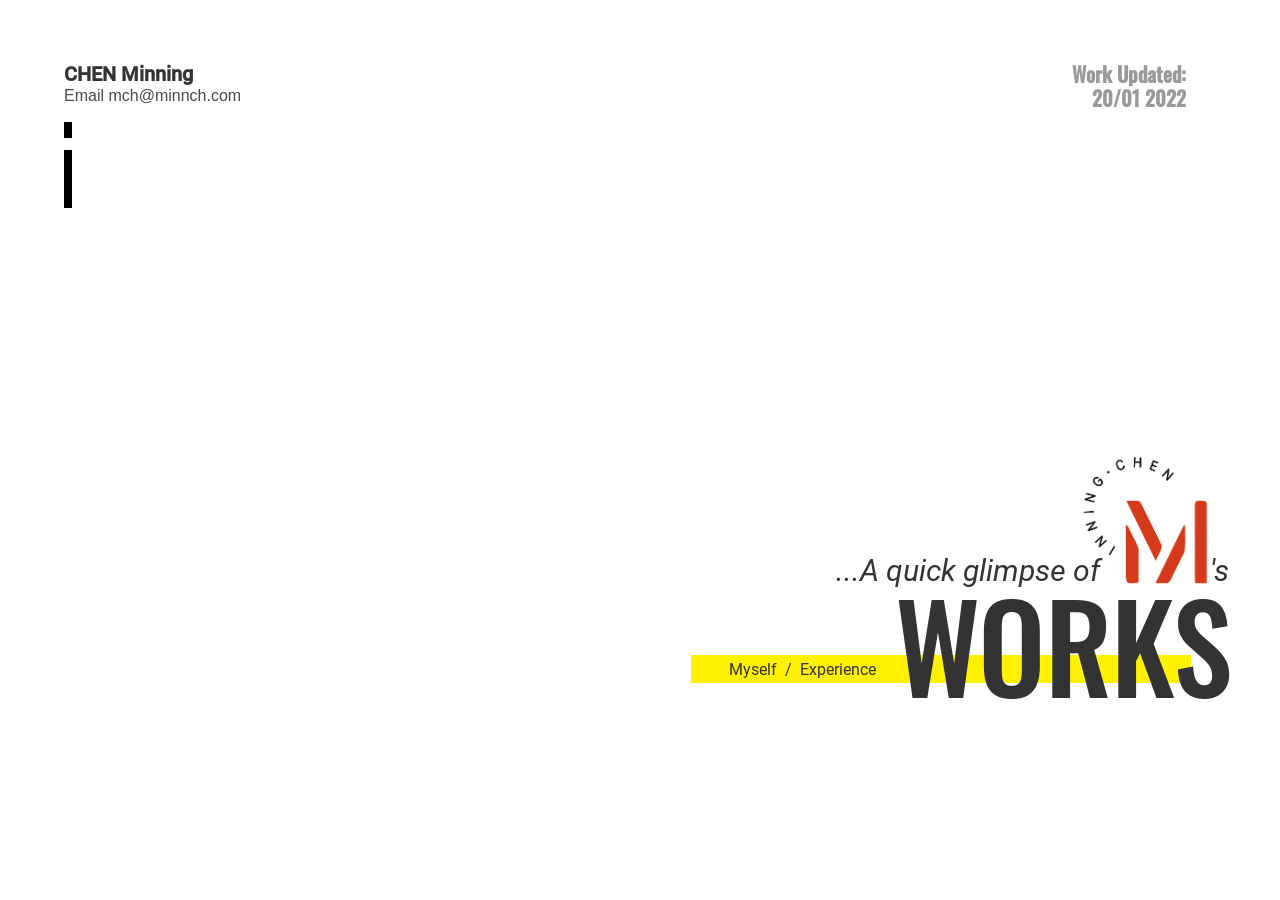
==== index.html @ 0dd70a7f "Add files via upload" ====
<!DOCTYPE html>
<html lang="en">




<head>
    <style>
        @font-face {
            font-family: 'Oswald';
            src: url('./static/front/Oswald-VariableFont_wght.ttf');
        }
        @font-face {
            font-family: 'Oswald-Bold';
            src: url('./static/front/Oswald-Bold.ttf');
        }
        @font-face {
            font-family: 'Oswald-ExtraLight';
            src: url('./static/front/Oswald-ExtraLight.ttf');
        }
        @font-face {
            font-family: 'Oswald-Light';
            src: url('./static/front/Oswald-Light.ttf');
        }
        @font-face {
            font-family: 'Oswald-Regular';
            src: url('./static/front/Oswald-Regular.ttf');
        }
        @font-face {
            font-family: 'Oswald-SemiBold';
            src: url('./static/front/Oswald-SemiBold.ttf');
        }

        @font-face {
            font-family: 'Oswald-Medium';
            src: url('./static/front/Oswald-Medium.ttf');
        }

        @font-face {
            font-family: 'Roboto-Black';
            src: url('./static/front/Roboto-Black.ttf');
        }

        @font-face {
            font-family: 'Roboto-BlackItalic';
            src: url('./static/front/Roboto-BlackItalic.ttf');
        }

        @font-face {
            font-family: 'Roboto-Bold';
            src: url('./static/front/Roboto-Bold.ttf');
        }
        @font-face {
            font-family: 'Roboto-BoldItalic';
            src: url('./static/front/Roboto-BoldItalic.ttf');
        }
        @font-face {
            font-family: 'Roboto-Italic';
            src: url('./static/front/Roboto-Italic.ttf');
        }
        @font-face {
            font-family: 'Roboto-Light';
            src: url('./static/front/Roboto-Light.ttf');
        }
        @font-face {
            font-family: 'Roboto-LightItalic';
            src: url('./static/front/Roboto-LightItalic.ttf');
        }
        @font-face {
            font-family: 'Roboto-Medium';
            src: url('./static/front/Roboto-Medium.ttf');
        }
        @font-face {
            font-family: 'Roboto-MediumItalic';
            src: url('./static/front/Roboto-MediumItalic.ttf');
        }
        @font-face {
            font-family: 'Roboto-Regular';
            src: url('./static/front/Roboto-Regular.ttf');
        }
        @font-face {
            font-family: 'Roboto-Thin';
            src: url('./static/front/Roboto-Thin.ttf');
        }
        @font-face {
            font-family: 'Roboto-ThinItalic';
            src: url('./static/front/Roboto-ThinItalic.ttf');
        }
    </style>

    <script src="https://cdn.jsdelivr.net/npm/jquery@1.12.4/dist/jquery.min.js"
        integrity="sha384-nvAa0+6Qg9clwYCGGPpDQLVpLNn0fRaROjHqs13t4Ggj3Ez50XnGQqc/r8MhnRDZ"
        crossorigin="anonymous"></script>
    <!-- 加载 Bootstrap 的所有 JavaScript 插件。你也可以根据需要只加载单个插件。 -->
    <script src="https://stackpath.bootstrapcdn.com/bootstrap/3.4.1/js/bootstrap.min.js"
        integrity="sha384-aJ21OjlMXNL5UyIl/XNwTMqvzeRMZH2w8c5cRVpzpU8Y5bApTppSuUkhZXN0VxHd"
        crossorigin="anonymous"></script>
    <!-- 最新版本的 Bootstrap 核心 CSS 文件 -->
    <link rel="stylesheet" href="https://stackpath.bootstrapcdn.com/bootstrap/3.4.1/css/bootstrap.min.css"
        integrity="sha384-HSMxcRTRxnN+Bdg0JdbxYKrThecOKuH5zCYotlSAcp1+c8xmyTe9GYg1l9a69psu" crossorigin="anonymous">
    <meta charset="UTF-8">
    <meta http-equiv="X-UA-Compatible" content="IE=edge">
    <meta name="viewport" content="width=device-width, initial-scale=1, maximum-scale=1, user-scalable=no">
    <title>Minning Chen | Product & UI/UX & Visual Desginer</title>
    <link rel="stylesheet" href="./css/index.css">
</head>

<body>
    <div class="container">
        <div class='row title'>
            <div class='col-xs-12 col-sm-6 info'>
                <div class='namebox'>
                    <span class="name">CHEN </span><span class='value'> Minning </span>
                </div>
                <div class='emailbox'>
                    <span class="name">Email </span><span class='value'> mch@minnch.com </span>
                </div>
            </div>
            <div class='col-xs-12 col-sm-6 time'>
                <div>Work Updated:</div>
                <div>20/01 2022</div>
            </div>
        </div>
        <div class='iconbox'>
            <div class='top_ico'></div>
            <div class='bottom_ico'></div>
        </div>
        <div class='bottom'>
            <div class='topInfo'>
                <span class='text'>...A quick glimpse of</span>
                <img src="./static/index/logo1.png" alt="图片" class='img' oncontextmenu="return false">
                <span class='text'>'s</span>
            </div>
            <div class='works'>
                <span class='text' id='works'> WORKS</span>
                <div class='bg'>
                    <div class='lt—sm-hidden'>
                        <div id='Myself'>Myself</div>
                        <div>/</div>
                        <div id='Experience'>Experience</div>
                    </div>
                </div>
            </div>
            <div class='tab'>
                <div class='tabBox gt-sm-show'>
                    <div id='Myself_Modile'>Myself</div>
                    <div>/</div>
                    <div id='Experience_Modile'>Experience</div>
                </div>
                <div class='contentbox'>
                    <div class="myself">
                        <div> A passionate <h5> Product & UI/UX & Visual Designer </h5> with a wide range of skills and experience to help clients communicate and solve problems through creative solutions and start from the concept up to the final.
                        </div>
                    </div>
                    <div class="experience">
                        <div class='titleBox'> <h5>Freelancer  &nbsp; &nbsp; &nbsp;&nbsp;&nbsp;&nbsp;&nbsp;&nbsp;&nbsp;&nbsp;&nbsp;&nbsp;&nbsp;&nbsp;&nbsp;&nbsp;&nbsp;&nbsp;&nbsp;&nbsp;&nbsp;&nbsp; Y2011- present</h5></div>
                        <div class="past">
                        <div><p>Fantuan Technology Ltd. &nbsp; &nbsp; &nbsp; &nbsp;&nbsp;&nbsp;&nbsp;&nbsp;&nbsp;&nbsp;&nbsp; Y2020-Y2021</p></div>
                        <div><p>Vancouver Freeze Dry Ltd. &nbsp; &nbsp; &nbsp; &nbsp; &nbsp; &nbsp;&nbsp;&nbsp;  Y2019-Y2020</p></div>
                        <div><p>Babysoft Corporation  &nbsp;&nbsp;&nbsp;&nbsp;&nbsp;&nbsp;&nbsp; &nbsp;&nbsp;&nbsp;&nbsp;&nbsp; &nbsp;&nbsp;&nbsp;&nbsp;&nbsp;&nbsp;  Y2015-Y2018</p></div>
                        <div><p>Sylvia Cosmetic Enterprise INC. &nbsp;&nbsp;&nbsp;   Y2014-Y2015</p></div>
                        </div>
                    </div>
                    <div class='otherBox'>
                        <h4> Please don't hesitate to reach out to me at mch@minnch.com</h4>
                    </div>
                </div>
            </div>
        </div>
    </div>
</body>

<script>
    $(document).ready(function () {
        function MyselfClick(e) {
            $('#Myself').addClass('active')
            $('#Experience').removeClass('active')
            $(".contentbox .experience ").fadeOut();
            $(".contentbox .otherBox ").hide();
            $(".contentbox .myself ").fadeIn("slow");
        }
        function ExperienceClick() {
            $('#Experience').addClass('active')
            $('#Myself').removeClass('active')
            $(".contentbox .myself ").fadeOut();
            $(".contentbox .experience ").fadeIn("slow");
            $(".contentbox .otherBox ").hide();
        }
        $('#Myself').click(MyselfClick)
        $('#Experience').click(ExperienceClick)

        $('#Myself_Modile').click(() => {
            $('#Myself_Modile').addClass('active')
            $('#Experience_Modile').removeClass('active')
            $(".contentbox .experience ").fadeOut();
            $(".contentbox .myself ").fadeIn("slow");
        })
        $('#Experience_Modile').click(()=> {
            $('#Experience_Modile').addClass('active')
            $('#Myself_Modile').removeClass('active')
            $(".contentbox .myself ").fadeOut();
            $(".contentbox .experience ").fadeIn("slow");
        })
        $('#works').click(function() {
            $("#works").animate({
                opacity:'0.9',
            }, 2000);
            $("#works").animate({
                 opacity:'1',
            },2000, () => {
               
             });
 
            let ispass = true // false // 开启关闭
            if(!ispass) {
                $('.bottom .contentbox> div').map((i, item) => {
                    $(item).fadeOut()
                })
                $(".contentbox .otherBox ").fadeIn("slow");
                return
            }

            /* // 动画效果开启关闭  index.css*/
           /* animation-name: opcatiyChange;    */
            location.href = './work.html'
        })
    });
</script>

</html>
---- css/index.css ----
body {
    font-size:  16px;
    line-height: 1.2;
}

p {
    display: inline-block;
    margin: 0 0 0px 0;
}

h5{
   font-size: 16px;
   font-family: 'Roboto-BoldItalic';
   margin: 0 0 0 0;
   display: inline-block;
}

h4{
   font-size: 16px;
   font-family: 'Roboto-Medium';
   margin: 10px 0 0 0;
   display: inline-block;
}

@media screen and (max-width: 750px) {
    .container {
        width: 100vw;
        padding: 0 3vw;
    }
    body {
        font-size:  16px;
    }
    div.bottom {
        width: 94vw;
        right: 3vw;
    }
    .bottom .works .bg  {
        right: 9%;
    }
    .bottom .works .bg .lt—sm-hidden {
        display: none;
    }
    .bottom  div.works span.text {
        font-size: 90px !important;
        bottom: 10px;
        line-height: 1;
    }
    .bottom div.works {
        height: 12vh;
    }
    .bottom .works div.bg {
        width: 90%;

       /* right: 5%;*/
    }

   


    .bottom .tab div.contentbox{
        width: 100%;
        padding: 0 0px;
        text-align: right;
    }

    .bottom .tab .contentbox .myself  {
        text-align: right;
        font-family: 'Roboto-Regular';
        /* position: absolute;
        width: 90vw; */
        font-size: 16px;
    }

    .bottom div.topInfo img {
        width: 86px;
        height: 95px;
    }
    .bottom div.topInfo span.text:first-child {
        margin-right: -20px;
    }
    .bottom .tab .tabBox  {
        position: relative;
        z-index: 1000;
    }
    .title .time {
        margin-top: 15px;
    }
}
@media screen and (min-width: 751px) {
    body {
        font-size:  28px;
    }
    .container {
        padding-top: 3vh;
        padding-left: 5vw;
        padding-right: 5vw;
    }
    .title .time>div {
        text-align: right;
        color: #999999;
    }
    div.bottom{
        width: 33vw;
        bottom: 0;
        right: 4vw;
        min-width: 500px;
        max-width: 500px
    }

    .bottom .tab .tabBox.gt-sm-show{
        display: none;
   
    }
    div.bottom div.works {
        height: 100px;
    }
    .bottom .works div.bg  {
        right: 38px;
    }
    .bottom .works .bg .lt—sm-hidden {
        display: flex;
        justify-content: flex-start;
        font-size: 16px;
        line-height: 30px;
        padding-left: 30px;
    }
    .bottom .works .bg div.lt—sm-hidden>div{
        padding-left: 8px;
        cursor: pointer;
        font-family: 'Roboto-Regular';
    }
    .bottom .works .bg .lt—sm-hidden>div.active{
        color: #D0021B;
    }
    .bottom  div.works span.text {
        font-size: 120px !important;
        bottom: -6px;
        right: -2px;
    }
    .bottom div.works {
        height: 12vh;
        line-height: 120px;
        font-family: 'Oswald';
    }
    .title .info>div.emailbox {
        font-size: 16px;
        color: #4A4A4A;
    }
    .title .info>div.namebox {
        font-size: 20px;
    }
    .title .time>div {
        font-size: 20px;
    }
    .bottom div.topInfo {
        margin-bottom: 12px;
        font-family: 'Roboto-Italic';
    }
    .bottom div.topInfo .img {
        /* margin-left: 16px;    */
    }
    .bottom .tab div.contentbox {
        height: 177px;
        margin-bottom: 10px;
        text-align: left;
    }
    div.bottom div.topInfo{
        font-size: 30px
    } 
    .bottom div.topInfo span.text:first-child {
        margin-right: -20px;
    }
}
.container {
    width: 100vw;
}
.title{
    width: 100%;
    /* display: flex;
    justify-content: space-between; */
    margin-top: 35px;
}
.title .info {
    flex: 2;
    
}
.title .info>div {
    width: 100%;
    text-align: left;
}
.title .info>div.namebox {
    font-weight: bold;
    font-family:'Roboto-Medium';
}
.title .info>div.emailbox {
    color: #4A4A4A;
}

.title .time {
    flex: 1;
}
.title .time>div{
    /* text-align: right; */
    font-weight: bold;
    font-family: 'Oswald-Medium';
}

.iconbox {
    margin-top: 12px;
    width: 100%;
}
.iconbox>div{
    background: #000;
    width: 8px;
}
.iconbox .top_ico {
    height: 16px;
    margin-bottom: 12px;
}
.iconbox .bottom_ico {
    height: 58px;
}
.bottom{
    position: fixed;
    bottom: 6vh;
    right: 0;
    width: 70vw;
    padding-bottom: 10px;
}
.bottom .topInfo {
    display: flex;
    align-items: flex-end;
    justify-content: flex-end;
}
.bottom .topInfo .text {
   font-family: 'Roboto-Italic';
    white-space: nowrap;
    line-height: 1;
}
.bottom .topInfo img{
    width: 20vw;
    max-width: 130px;
    
}
.bottom  .works {
    height: 6vh ;
    text-align: right;
    position: relative;
   
}
@keyframes opacityChange {
    0%   {opacity: 1;}
    50%  {opacity: 0.56;}
    100% {opacity: 1;}
  }
.bottom  .works .text {
    position: absolute;
    bottom: -20px;
    font-size: 65px;
    right: 0;
    z-index: 100;
    font-size: 75px;
    font-family: 'Oswald-Medium';
    font-weight: 500;
    text-align: right;
    letter-spacing: -1px;
    cursor: pointer;
    /* // 动画效果开启关闭 */
    animation-name: opacityChange;
    animation-duration: 3.5s;
    animation-iteration-count:infinite;
    animation-timing-function:linear;
    animation-direction:alternate;
}

.bottom .works .bg {
   width: 100%;
   height: 28px;
   position: absolute;
   right: 15px;
   bottom: 15px;
   background:#FFF100 ;
}
.bottom .tab .tabBox {
    width: 100%;
    display: flex;
    justify-content: flex-end;
    margin-top: 3px;
    font-family: 'Roboto-Regular';
}
.bottom .tab .tabBox>div{
    padding: 5px;
    margin-left:5px;
    cursor: pointer;
}
.bottom .tab .tabBox>div.active{
    color: #D0021B;
}

.bottom .tab .contentbox {
    margin-top: 5px;
    height: 10vh;
    width: 100%;
    box-sizing: border-box;
    overflow: auto;
    font-size: 20px;
    font-family: 'Roboto-Regular';
    line-height:1.28;

}
.bottom .tab .contentbox .myself {
    display: none;
    font-size: 16px;
    margin-top: 6px;
}
.bottom .tab .contentbox .experience {
    display: none;
    padding-left: 0px;
    margin-top: 6px;
}
.bottom .tab .contentbox .experience>div {
    display: flex;
    margin-bottom:2px;
    justify-content: space-between;
    font-size: 16px;
    height: 16px;

}

.bottom .tab .contentbox .experience .titleBox p {
    width: 100%;
}
.bottom .tab .contentbox .experience .past {
    display: block;
    line-height: 1.28;

}
.bottom .tab .contentbox .experience .past>div>p {
    line-height: 1.28;
    display: block;
    color: #999999;
    text-decoration:line-through;
}


.contentbox .otherBox {
    display: none;
}

/*.bottom .tab .contentbox .experience>div>p:first-child {
    color: #9B9B9B;
    text-decoration:line-through;
}*/
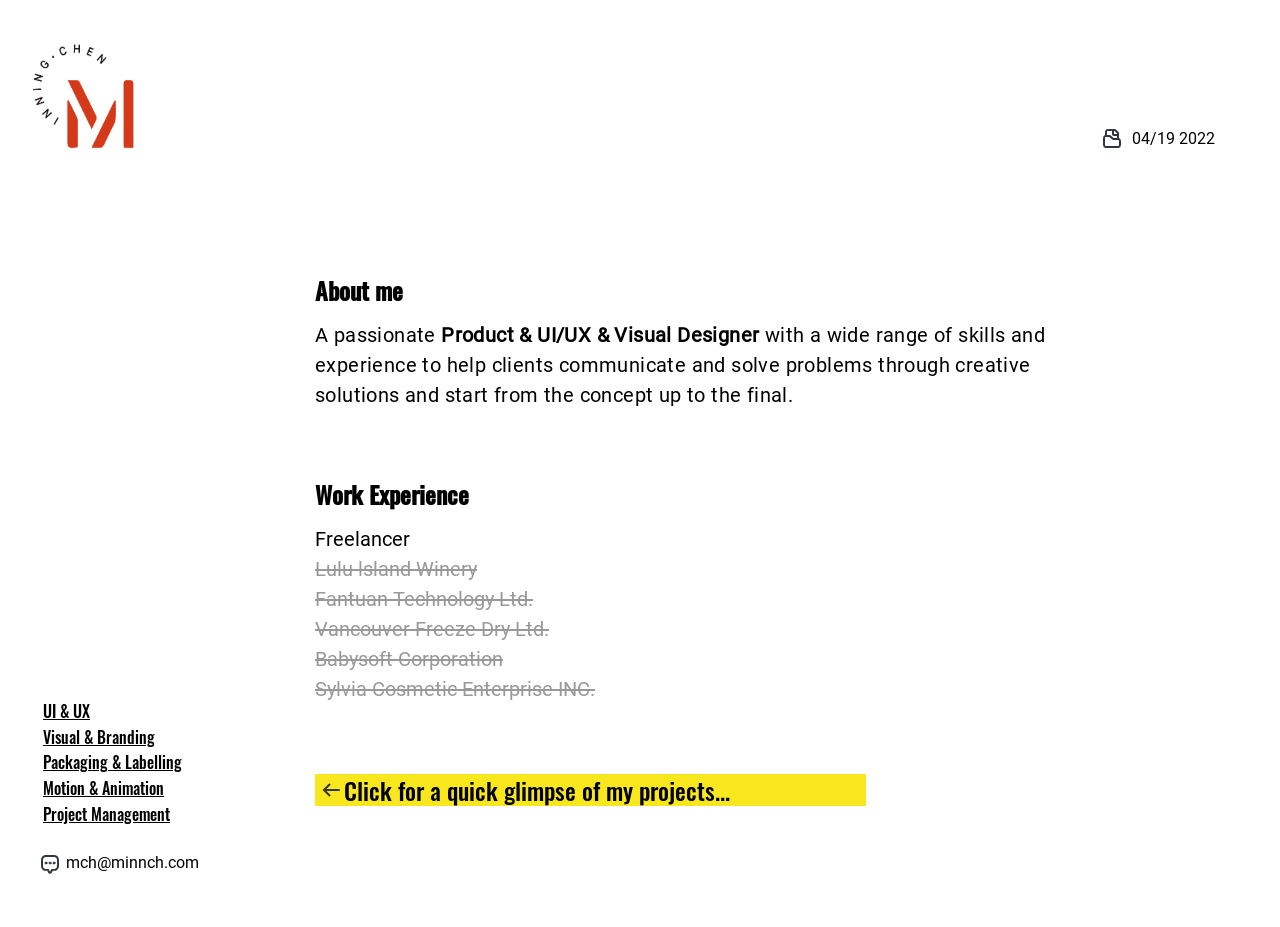
==== commit 040deedd: "Add files via upload" ====
--- a/index.html
+++ b/index.html
@@ -1,230 +1,15 @@
 <!DOCTYPE html>
 <html lang="en">
-
-
-
-
-<head>
-    <style>
-        @font-face {
-            font-family: 'Oswald';
-            src: url('./static/front/Oswald-VariableFont_wght.ttf');
-        }
-        @font-face {
-            font-family: 'Oswald-Bold';
-            src: url('./static/front/Oswald-Bold.ttf');
-        }
-        @font-face {
-            font-family: 'Oswald-ExtraLight';
-            src: url('./static/front/Oswald-ExtraLight.ttf');
-        }
-        @font-face {
-            font-family: 'Oswald-Light';
-            src: url('./static/front/Oswald-Light.ttf');
-        }
-        @font-face {
-            font-family: 'Oswald-Regular';
-            src: url('./static/front/Oswald-Regular.ttf');
-        }
-        @font-face {
-            font-family: 'Oswald-SemiBold';
-            src: url('./static/front/Oswald-SemiBold.ttf');
-        }
-
-        @font-face {
-            font-family: 'Oswald-Medium';
-            src: url('./static/front/Oswald-Medium.ttf');
-        }
-
-        @font-face {
-            font-family: 'Roboto-Black';
-            src: url('./static/front/Roboto-Black.ttf');
-        }
-
-        @font-face {
-            font-family: 'Roboto-BlackItalic';
-            src: url('./static/front/Roboto-BlackItalic.ttf');
-        }
-
-        @font-face {
-            font-family: 'Roboto-Bold';
-            src: url('./static/front/Roboto-Bold.ttf');
-        }
-        @font-face {
-            font-family: 'Roboto-BoldItalic';
-            src: url('./static/front/Roboto-BoldItalic.ttf');
-        }
-        @font-face {
-            font-family: 'Roboto-Italic';
-            src: url('./static/front/Roboto-Italic.ttf');
-        }
-        @font-face {
-            font-family: 'Roboto-Light';
-            src: url('./static/front/Roboto-Light.ttf');
-        }
-        @font-face {
-            font-family: 'Roboto-LightItalic';
-            src: url('./static/front/Roboto-LightItalic.ttf');
-        }
-        @font-face {
-            font-family: 'Roboto-Medium';
-            src: url('./static/front/Roboto-Medium.ttf');
-        }
-        @font-face {
-            font-family: 'Roboto-MediumItalic';
-            src: url('./static/front/Roboto-MediumItalic.ttf');
-        }
-        @font-face {
-            font-family: 'Roboto-Regular';
-            src: url('./static/front/Roboto-Regular.ttf');
-        }
-        @font-face {
-            font-family: 'Roboto-Thin';
-            src: url('./static/front/Roboto-Thin.ttf');
-        }
-        @font-face {
-            font-family: 'Roboto-ThinItalic';
-            src: url('./static/front/Roboto-ThinItalic.ttf');
-        }
-    </style>
-
-    <script src="https://cdn.jsdelivr.net/npm/jquery@1.12.4/dist/jquery.min.js"
-        integrity="sha384-nvAa0+6Qg9clwYCGGPpDQLVpLNn0fRaROjHqs13t4Ggj3Ez50XnGQqc/r8MhnRDZ"
-        crossorigin="anonymous"></script>
-    <!-- 加载 Bootstrap 的所有 JavaScript 插件。你也可以根据需要只加载单个插件。 -->
-    <script src="https://stackpath.bootstrapcdn.com/bootstrap/3.4.1/js/bootstrap.min.js"
-        integrity="sha384-aJ21OjlMXNL5UyIl/XNwTMqvzeRMZH2w8c5cRVpzpU8Y5bApTppSuUkhZXN0VxHd"
-        crossorigin="anonymous"></script>
-    <!-- 最新版本的 Bootstrap 核心 CSS 文件 -->
-    <link rel="stylesheet" href="https://stackpath.bootstrapcdn.com/bootstrap/3.4.1/css/bootstrap.min.css"
-        integrity="sha384-HSMxcRTRxnN+Bdg0JdbxYKrThecOKuH5zCYotlSAcp1+c8xmyTe9GYg1l9a69psu" crossorigin="anonymous">
-    <meta charset="UTF-8">
-    <meta http-equiv="X-UA-Compatible" content="IE=edge">
-    <meta name="viewport" content="width=device-width, initial-scale=1, maximum-scale=1, user-scalable=no">
-    <title>Minning Chen | Product & UI/UX & Visual Desginer</title>
-    <link rel="stylesheet" href="./css/index.css">
-</head>
-
-<body>
-    <div class="container">
-        <div class='row title'>
-            <div class='col-xs-12 col-sm-6 info'>
-                <div class='namebox'>
-                    <span class="name">CHEN </span><span class='value'> Minning </span>
-                </div>
-                <div class='emailbox'>
-                    <span class="name">Email </span><span class='value'> mch@minnch.com </span>
-                </div>
-            </div>
-            <div class='col-xs-12 col-sm-6 time'>
-                <div>Work Updated:</div>
-                <div>20/01 2022</div>
-            </div>
-        </div>
-        <div class='iconbox'>
-            <div class='top_ico'></div>
-            <div class='bottom_ico'></div>
-        </div>
-        <div class='bottom'>
-            <div class='topInfo'>
-                <span class='text'>...A quick glimpse of</span>
-                <img src="./static/index/logo1.png" alt="图片" class='img' oncontextmenu="return false">
-                <span class='text'>'s</span>
-            </div>
-            <div class='works'>
-                <span class='text' id='works'> WORKS</span>
-                <div class='bg'>
-                    <div class='lt—sm-hidden'>
-                        <div id='Myself'>Myself</div>
-                        <div>/</div>
-                        <div id='Experience'>Experience</div>
-                    </div>
-                </div>
-            </div>
-            <div class='tab'>
-                <div class='tabBox gt-sm-show'>
-                    <div id='Myself_Modile'>Myself</div>
-                    <div>/</div>
-                    <div id='Experience_Modile'>Experience</div>
-                </div>
-                <div class='contentbox'>
-                    <div class="myself">
-                        <div> A passionate <h5> Product & UI/UX & Visual Designer </h5> with a wide range of skills and experience to help clients communicate and solve problems through creative solutions and start from the concept up to the final.
-                        </div>
-                    </div>
-                    <div class="experience">
-                        <div class='titleBox'> <h5>Freelancer  &nbsp; &nbsp; &nbsp;&nbsp;&nbsp;&nbsp;&nbsp;&nbsp;&nbsp;&nbsp;&nbsp;&nbsp;&nbsp;&nbsp;&nbsp;&nbsp;&nbsp;&nbsp;&nbsp;&nbsp;&nbsp;&nbsp; Y2011- present</h5></div>
-                        <div class="past">
-                        <div><p>Fantuan Technology Ltd. &nbsp; &nbsp; &nbsp; &nbsp;&nbsp;&nbsp;&nbsp;&nbsp;&nbsp;&nbsp;&nbsp; Y2020-Y2021</p></div>
-                        <div><p>Vancouver Freeze Dry Ltd. &nbsp; &nbsp; &nbsp; &nbsp; &nbsp; &nbsp;&nbsp;&nbsp;  Y2019-Y2020</p></div>
-                        <div><p>Babysoft Corporation  &nbsp;&nbsp;&nbsp;&nbsp;&nbsp;&nbsp;&nbsp; &nbsp;&nbsp;&nbsp;&nbsp;&nbsp; &nbsp;&nbsp;&nbsp;&nbsp;&nbsp;&nbsp;  Y2015-Y2018</p></div>
-                        <div><p>Sylvia Cosmetic Enterprise INC. &nbsp;&nbsp;&nbsp;   Y2014-Y2015</p></div>
-                        </div>
-                    </div>
-                    <div class='otherBox'>
-                        <h4> Please don't hesitate to reach out to me at mch@minnch.com</h4>
-                    </div>
-                </div>
-            </div>
-        </div>
-    </div>
-</body>
-
-<script>
-    $(document).ready(function () {
-        function MyselfClick(e) {
-            $('#Myself').addClass('active')
-            $('#Experience').removeClass('active')
-            $(".contentbox .experience ").fadeOut();
-            $(".contentbox .otherBox ").hide();
-            $(".contentbox .myself ").fadeIn("slow");
-        }
-        function ExperienceClick() {
-            $('#Experience').addClass('active')
-            $('#Myself').removeClass('active')
-            $(".contentbox .myself ").fadeOut();
-            $(".contentbox .experience ").fadeIn("slow");
-            $(".contentbox .otherBox ").hide();
-        }
-        $('#Myself').click(MyselfClick)
-        $('#Experience').click(ExperienceClick)
-
-        $('#Myself_Modile').click(() => {
-            $('#Myself_Modile').addClass('active')
-            $('#Experience_Modile').removeClass('active')
-            $(".contentbox .experience ").fadeOut();
-            $(".contentbox .myself ").fadeIn("slow");
-        })
-        $('#Experience_Modile').click(()=> {
-            $('#Experience_Modile').addClass('active')
-            $('#Myself_Modile').removeClass('active')
-            $(".contentbox .myself ").fadeOut();
-            $(".contentbox .experience ").fadeIn("slow");
-        })
-        $('#works').click(function() {
-            $("#works").animate({
-                opacity:'0.9',
-            }, 2000);
-            $("#works").animate({
-                 opacity:'1',
-            },2000, () => {
-               
-             });
- 
-            let ispass = true // false // 开启关闭
-            if(!ispass) {
-                $('.bottom .contentbox> div').map((i, item) => {
-                    $(item).fadeOut()
-                })
-                $(".contentbox .otherBox ").fadeIn("slow");
-                return
-            }
-
-            /* // 动画效果开启关闭  index.css*/
-           /* animation-name: opcatiyChange;    */
-            location.href = './work.html'
-        })
-    });
-</script>
-
-</html>+  <head>
+    <meta charset="UTF-8" />
+    <link rel="icon" href="./logo.png" />
+    <meta name="viewport" content="width=device-width, initial-scale=1.0" />
+    <title>Minning Chen | Product Design & UI/UX Design & Visual Design</title>
+    <script type="module" crossorigin src="./assets/index-c5da0511.js"></script>
+    <link rel="stylesheet" href="./assets/index-19c2ebbb.css">
+  </head>
+  <body>
+    <div id="app"></div>
+    
+  </body>
+</html>
--- a/assets/index-19c2ebbb.css
+++ b/assets/index-19c2ebbb.css
@@ -0,0 +1,138 @@
+.dialog_box[data-v-77e08d7d]{width:100vw;height:100vh;background-color:#000;position:fixed;top:0;left:0;padding:30px;z-index:10000!important}.colse_box[data-v-77e08d7d]{width:100%;display:flex;justify-content:flex-end}.logo_dark[data-v-77e08d7d]{width:134px;height:126px;margin-top:-20px}.tab_box[data-v-77e08d7d]{margin-top:100px}.tab_box div div[data-v-77e08d7d]{color:#fff;opacity:.66}.tab_box div div[data-v-77e08d7d]{display:inline-block;line-height:28px;font-family:Oswald;font-style:normal;font-weight:500;font-size:16px;padding:0 10px;text-decoration-line:underline}.tab_box div div.active[data-v-77e08d7d]{background:#f8e71c;color:#000;opacity:1;text-decoration-line:none}.email[data-v-77e08d7d]{margin-top:10px;font-family:Roboto;font-style:normal;font-weight:400;font-size:16px;line-height:23px;color:#fff}@media screen and (max-width: 750px){.container[data-v-524a8551]{width:100vw;padding:38px 20px 30px 30px;background-color:#fff}body[data-v-524a8551]{font-size:14px;line-height:1.28}.left .letTab[data-v-524a8551]{display:none}.left .leftIcon[data-v-524a8551]{width:100%;box-sizing:border-box;text-align:center;margin:0 auto;display:flex;justify-content:space-between;align-items:flex-start}.left .leftIcon img[data-v-524a8551]{width:106px;height:108px}.showBtn_icon[data-v-524a8551]{margin-top:16px}.right_box[data-v-524a8551]{margin-top:53px}.click_tip[data-v-524a8551]{display:none}}ul[data-v-524a8551],li[data-v-524a8551]{list-style-type:none!important;padding:0}body[data-v-524a8551]{font-size:14px}@media screen and (min-width: 751px){.container[data-v-524a8551]{width:100%;padding:42px 15px 15px;background-color:#fff}.row[data-v-524a8551]{position:relative}.left[data-v-524a8551]{height:calc(100vh - 30px);font-size:18px;position:relative;min-width:184px}.left .leftIcon[data-v-524a8551]{width:100%;box-sizing:border-box;text-align:center;margin:0 auto;display:flex;justify-content:space-between;align-items:flex-end}.left .leftIcon>span[data-v-524a8551]{color:#d0d0d0;cursor:pointer;font-family:Roboto-Medium}.left .leftIcon img[data-v-524a8551]{width:106px;height:108px;margin-left:15px}.showBtn_icon[data-v-524a8551]{display:none}.left .letTab[data-v-524a8551]{width:100%;position:absolute;bottom:36px;color:#000;padding-left:1.8vw}.left .letTab ul li[data-v-524a8551]{width:184px;cursor:pointer;font-size:16px;padding:0 5px;font-family:Oswald;text-decoration-line:underline}.left .letTab ul li>span[data-v-524a8551]{white-space:nowrap}.left .letTab ul li.active>span[data-v-524a8551]{font-family:Oswald;font-style:normal;font-weight:500;font-size:20px;line-height:18px;color:#000}.left .letTab .email_box[data-v-524a8551]{font-family:Roboto;font-style:normal;font-weight:400;font-size:16px;line-height:23px;margin-top:24px}.right_box[data-v-524a8551]{position:absolute;top:26vh;left:300px}.info_item[data-v-524a8551]{margin-bottom:30px}.info_item .title[data-v-524a8551]{font-size:18px;font-weight:700;margin-bottom:10px}.info_item .content[data-v-524a8551]{width:80%}.right_box .click_tip[data-v-524a8551]{font-family:Oswald;font-style:normal;font-weight:500;font-size:24px;line-height:36px;width:551px;height:32px;color:#000;background-color:#f8e71c;display:flex;align-items:center;padding-left:5px}.leftIcon .time[data-v-524a8551]{padding-right:50px}}.leftIcon .time[data-v-524a8551]{font-family:Roboto;font-style:normal;font-weight:400;font-size:16px;line-height:23px;color:#000;display:flex;align-items:center}.leftIcon .time .time_icon[data-v-524a8551]{height:24px;width:24px}.info_item[data-v-524a8551]{margin-bottom:70px}.info_item .title[data-v-524a8551]{font-family:Oswald;font-style:normal;font-weight:600;font-size:24px;line-height:28px;color:#000;margin-bottom:16px}.info_item .content[data-v-524a8551]{font-family:Roboto;font-style:normal;font-weight:400;font-size:20px;line-height:30px;letter-spacing:.02em;color:#000}.info_item .experience[data-v-524a8551]{font-family:Roboto;font-style:normal;font-weight:400;font-size:20px}.info_item .experience .titleBox[data-v-524a8551]{font-family:Roboto;color:#000;line-height:30px}.info_item .experience .past>div>p[data-v-524a8551]{display:block;color:#999;text-decoration:line-through;margin-bottom:0;line-height:30px}.left[data-v-8fba05fb]{width:100%;height:100vh;padding:42px 0 36px 30px;display:flex;flex-direction:column;justify-content:space-between;min-width:280px;position:fixed}.logoBox[data-v-8fba05fb]{width:106px;height:108px}.btn_back[data-v-8fba05fb]{font-family:Roboto;font-style:normal;font-weight:700;font-size:20px;line-height:23px;color:#fff;padding-left:10px}.bottom_btn[data-v-8fba05fb]{padding-left:20px}.bottom_btn div .text[data-v-8fba05fb]{display:inline-block;white-space:nowrap;padding:0 5px;font-family:Oswald;font-style:normal;font-weight:500;font-size:16px;color:#000;text-decoration-line:underline}.bottom_btn div .text.active[data-v-8fba05fb]{background-color:#f8e71c;text-decoration-line:none;opacity:1}.email_box[data-v-8fba05fb]{margin-top:25px;font-family:Roboto;font-style:normal;font-weight:400;font-size:16px;line-height:23px;color:#000;padding-left:20px}.top_logo[data-v-e677520c]{display:flex;align-items:flex-start;justify-content:space-between}.top_components[data-v-e677520c]{margin-top:38px;width:100vw;padding:0 30px}.logo[data-v-e677520c]{width:106px;height:108px}.btn[data-v-e677520c]{margin-top:16px}.page_box[data-v-30cd4a7e]{margin-top:20px;display:flex;justify-content:space-between}.page_box div[data-v-30cd4a7e]{cursor:pointer;font-family:Oswald;font-style:normal;font-weight:400;font-size:16px;line-height:23px;text-decoration-line:underline;color:#000}.page_box div.gray[data-v-30cd4a7e]{color:#999;text-decoration-line:none}.close_box_detail[data-v-30cd4a7e]{display:flex;align-items:center;justify-content:flex-end;padding-top:34px;padding-right:50px}.right[data-v-30cd4a7e]{width:100%;height:calc(100% - 60px)}.right .title[data-v-30cd4a7e]{font-family:Oswald;font-style:normal;font-weight:500;font-size:20px;color:#000;margin-bottom:10px}.right .content_text[data-v-30cd4a7e]{font-family:Roboto;font-style:normal;font-weight:400;font-size:16px;line-height:22px;letter-spacing:.02em;color:#000;margin-bottom:10px}.right .text_bottom[data-v-30cd4a7e]{font-family:Roboto;font-style:normal;font-weight:400;font-size:16px;line-height:22px;color:#000;opacity:.66}.right .text_bottom span[data-v-30cd4a7e]{text-decoration-line:underline;padding-right:5px}@media screen and (min-width: 751px){.right[data-v-30cd4a7e]{margin-left:80px;padding-right:80px;padding-top:124px;width:100%;height:100vh;max-width:900px}.item_info[data-v-30cd4a7e]{margin-bottom:80px;width:100%;box-sizing:border-box;padding-bottom:66px}.right .item_img[data-v-30cd4a7e]{width:100%;margin-top:30px}}@media screen and (max-width: 750px){.close_box_detail[data-v-30cd4a7e]{display:none}.right[data-v-30cd4a7e]{width:100vw;padding:30px}.right .item_img[data-v-30cd4a7e]{width:100%;margin-top:30px}}.right[data-v-3c99e759]{width:100%;height:100%}.right .title[data-v-3c99e759]{font-family:Oswald;font-style:normal;font-weight:500;font-size:20px;color:#000;margin-bottom:10px;text-decoration:underline}.right .content_text[data-v-3c99e759]{font-family:Roboto;font-style:normal;font-weight:400;font-size:16px;line-height:22px;letter-spacing:.02em;color:#000;margin-bottom:10px}.right .text_bottom[data-v-3c99e759]{font-family:Roboto;font-style:normal;font-weight:400;font-size:16px;line-height:22px;color:#000;opacity:.66}.right .text_bottom span[data-v-3c99e759]{text-decoration-line:underline;padding-right:5px}@media screen and (min-width: 751px){.right[data-v-3c99e759]{padding-top:180px;width:100%;height:100vh;margin-left:80px;max-height:90px}.item_info[data-v-3c99e759]{margin-bottom:80px;width:100%;box-sizing:border-box}.right .item_img[data-v-3c99e759]{width:480px;height:270px}}@media screen and (max-width: 750px){.right[data-v-3c99e759]{width:100vw;padding:30px}.item_left[data-v-3c99e759]{margin-bottom:18px}.item_right[data-v-3c99e759]{margin-bottom:69px}.right .item_img[data-v-3c99e759]{width:100%}}/*!
+ * 
+ * ant-design-vue v3.2.17
+ *
+ * Copyright 2017-present, ant-design-vue.
+ * All rights reserved.
+ *
+ *//*!****************************************************************************************************************************************************************************************************************************************************!*\
+  !*** css ./node_modules/css-loader/dist/cjs.js??ruleSet[1].rules[4].use[1]!./node_modules/postcss-loader/dist/cjs.js??ruleSet[1].rules[4].use[2]!./node_modules/less-loader/dist/cjs.js??ruleSet[1].rules[4].use[3]!./components/style/index.less ***!
+  \****************************************************************************************************************************************************************************************************************************************************/[class^=ant-]::-ms-clear,[class*=ant-]::-ms-clear,[class^=ant-] input::-ms-clear,[class*=ant-] input::-ms-clear,[class^=ant-] input::-ms-reveal,[class*=ant-] input::-ms-reveal{display:none}html,body{width:100%;height:100%}input::-ms-clear,input::-ms-reveal{display:none}*,*:before,*:after{box-sizing:border-box}html{font-family:sans-serif;line-height:1.15;-webkit-text-size-adjust:100%;-ms-text-size-adjust:100%;-ms-overflow-style:scrollbar;-webkit-tap-highlight-color:rgba(0,0,0,0)}body{margin:0;color:#000000d9;font-size:14px;font-family:-apple-system,BlinkMacSystemFont,Segoe UI,Roboto,Helvetica Neue,Arial,Noto Sans,sans-serif,"Apple Color Emoji","Segoe UI Emoji",Segoe UI Symbol,"Noto Color Emoji";font-variant:tabular-nums;line-height:1.5715;background-color:#fff;font-feature-settings:"tnum"}[tabindex="-1"]:focus{outline:none!important}hr{box-sizing:content-box;height:0;overflow:visible}h1,h2,h3,h4,h5,h6{margin-top:0;margin-bottom:.5em;color:#000000d9;font-weight:500}p{margin-top:0;margin-bottom:1em}abbr[title],abbr[data-original-title]{text-decoration:underline;-webkit-text-decoration:underline dotted;text-decoration:underline dotted;border-bottom:0;cursor:help}address{margin-bottom:1em;font-style:normal;line-height:inherit}input[type=text],input[type=password],input[type=number],textarea{-webkit-appearance:none}ol,ul,dl{margin-top:0;margin-bottom:1em}ol ol,ul ul,ol ul,ul ol{margin-bottom:0}dt{font-weight:500}dd{margin-bottom:.5em;margin-left:0}blockquote{margin:0 0 1em}dfn{font-style:italic}b,strong{font-weight:bolder}small{font-size:80%}sub,sup{position:relative;font-size:75%;line-height:0;vertical-align:baseline}sub{bottom:-.25em}sup{top:-.5em}a{color:#1890ff;text-decoration:none;background-color:transparent;outline:none;cursor:pointer;transition:color .3s;-webkit-text-decoration-skip:objects}a:hover{color:#40a9ff}a:active{color:#096dd9}a:active,a:hover{text-decoration:none;outline:0}a:focus{text-decoration:none;outline:0}a[disabled]{color:#00000040;cursor:not-allowed}pre,code,kbd,samp{font-size:1em;font-family:SFMono-Regular,Consolas,Liberation Mono,Menlo,Courier,monospace}pre{margin-top:0;margin-bottom:1em;overflow:auto}figure{margin:0 0 1em}img{vertical-align:middle;border-style:none}a,area,button,[role=button],input:not([type="range"]),label,select,summary,textarea{touch-action:manipulation}table{border-collapse:collapse}caption{padding-top:.75em;padding-bottom:.3em;color:#00000073;text-align:left;caption-side:bottom}input,button,select,optgroup,textarea{margin:0;color:inherit;font-size:inherit;font-family:inherit;line-height:inherit}button,input{overflow:visible}button,select{text-transform:none}button,html [type=button],[type=reset],[type=submit]{-webkit-appearance:button}button::-moz-focus-inner,[type=button]::-moz-focus-inner,[type=reset]::-moz-focus-inner,[type=submit]::-moz-focus-inner{padding:0;border-style:none}input[type=radio],input[type=checkbox]{box-sizing:border-box;padding:0}input[type=date],input[type=time],input[type=datetime-local],input[type=month]{-webkit-appearance:listbox}textarea{overflow:auto;resize:vertical}fieldset{min-width:0;margin:0;padding:0;border:0}legend{display:block;width:100%;max-width:100%;margin-bottom:.5em;padding:0;color:inherit;font-size:1.5em;line-height:inherit;white-space:normal}progress{vertical-align:baseline}[type=number]::-webkit-inner-spin-button,[type=number]::-webkit-outer-spin-button{height:auto}[type=search]{outline-offset:-2px;-webkit-appearance:none}[type=search]::-webkit-search-cancel-button,[type=search]::-webkit-search-decoration{-webkit-appearance:none}::-webkit-file-upload-button{font:inherit;-webkit-appearance:button}output{display:inline-block}summary{display:list-item}template{display:none}[hidden]{display:none!important}mark{padding:.2em;background-color:#feffe6}::-moz-selection{color:#fff;background:#1890ff}::selection{color:#fff;background:#1890ff}.clearfix:before{display:table;content:""}.clearfix:after{display:table;clear:both;content:""}.anticon{display:inline-block;color:inherit;font-style:normal;line-height:0;text-align:center;text-transform:none;vertical-align:-.125em;text-rendering:optimizelegibility;-webkit-font-smoothing:antialiased;-moz-osx-font-smoothing:grayscale}.anticon>*{line-height:1}.anticon svg{display:inline-block}.anticon:before{display:none}.anticon .anticon-icon{display:block}.anticon>.anticon{line-height:0;vertical-align:0}.anticon[tabindex]{cursor:pointer}.anticon-spin:before{display:inline-block;animation:loadingCircle 1s infinite linear}.anticon-spin{display:inline-block;animation:loadingCircle 1s infinite linear}.ant-fade-enter,.ant-fade-appear,.ant-fade-leave{animation-duration:.2s;animation-fill-mode:both;animation-play-state:paused}.ant-fade-enter.ant-fade-enter-active,.ant-fade-appear.ant-fade-appear-active{animation-name:antFadeIn;animation-play-state:running}.ant-fade-leave.ant-fade-leave-active{animation-name:antFadeOut;animation-play-state:running;pointer-events:none}.ant-fade-enter,.ant-fade-appear{opacity:0;animation-timing-function:linear}.ant-fade-leave{animation-timing-function:linear}.fade-enter,.fade-appear,.fade-leave{animation-duration:.2s;animation-fill-mode:both;animation-play-state:paused}.fade-enter.fade-enter-active,.fade-appear.fade-appear-active{animation-name:antFadeIn;animation-play-state:running}.fade-leave.fade-leave-active{animation-name:antFadeOut;animation-play-state:running;pointer-events:none}.fade-enter,.fade-appear{opacity:0;animation-timing-function:linear}.fade-leave{animation-timing-function:linear}@keyframes antFadeIn{0%{opacity:0}to{opacity:1}}@keyframes antFadeOut{0%{opacity:1}to{opacity:0}}.ant-move-up-enter,.ant-move-up-appear,.ant-move-up-leave{animation-duration:.2s;animation-fill-mode:both;animation-play-state:paused}.ant-move-up-enter.ant-move-up-enter-active,.ant-move-up-appear.ant-move-up-appear-active{animation-name:antMoveUpIn;animation-play-state:running}.ant-move-up-leave.ant-move-up-leave-active{animation-name:antMoveUpOut;animation-play-state:running;pointer-events:none}.ant-move-up-enter,.ant-move-up-appear{opacity:0;animation-timing-function:cubic-bezier(.08,.82,.17,1)}.ant-move-up-leave{animation-timing-function:cubic-bezier(.6,.04,.98,.34)}.move-up-enter,.move-up-appear,.move-up-leave{animation-duration:.2s;animation-fill-mode:both;animation-play-state:paused}.move-up-enter.move-up-enter-active,.move-up-appear.move-up-appear-active{animation-name:antMoveUpIn;animation-play-state:running}.move-up-leave.move-up-leave-active{animation-name:antMoveUpOut;animation-play-state:running;pointer-events:none}.move-up-enter,.move-up-appear{opacity:0;animation-timing-function:cubic-bezier(.08,.82,.17,1)}.move-up-leave{animation-timing-function:cubic-bezier(.6,.04,.98,.34)}.ant-move-down-enter,.ant-move-down-appear,.ant-move-down-leave{animation-duration:.2s;animation-fill-mode:both;animation-play-state:paused}.ant-move-down-enter.ant-move-down-enter-active,.ant-move-down-appear.ant-move-down-appear-active{animation-name:antMoveDownIn;animation-play-state:running}.ant-move-down-leave.ant-move-down-leave-active{animation-name:antMoveDownOut;animation-play-state:running;pointer-events:none}.ant-move-down-enter,.ant-move-down-appear{opacity:0;animation-timing-function:cubic-bezier(.08,.82,.17,1)}.ant-move-down-leave{animation-timing-function:cubic-bezier(.6,.04,.98,.34)}.move-down-enter,.move-down-appear,.move-down-leave{animation-duration:.2s;animation-fill-mode:both;animation-play-state:paused}.move-down-enter.move-down-enter-active,.move-down-appear.move-down-appear-active{animation-name:antMoveDownIn;animation-play-state:running}.move-down-leave.move-down-leave-active{animation-name:antMoveDownOut;animation-play-state:running;pointer-events:none}.move-down-enter,.move-down-appear{opacity:0;animation-timing-function:cubic-bezier(.08,.82,.17,1)}.move-down-leave{animation-timing-function:cubic-bezier(.6,.04,.98,.34)}.ant-move-left-enter,.ant-move-left-appear,.ant-move-left-leave{animation-duration:.2s;animation-fill-mode:both;animation-play-state:paused}.ant-move-left-enter.ant-move-left-enter-active,.ant-move-left-appear.ant-move-left-appear-active{animation-name:antMoveLeftIn;animation-play-state:running}.ant-move-left-leave.ant-move-left-leave-active{animation-name:antMoveLeftOut;animation-play-state:running;pointer-events:none}.ant-move-left-enter,.ant-move-left-appear{opacity:0;animation-timing-function:cubic-bezier(.08,.82,.17,1)}.ant-move-left-leave{animation-timing-function:cubic-bezier(.6,.04,.98,.34)}.move-left-enter,.move-left-appear,.move-left-leave{animation-duration:.2s;animation-fill-mode:both;animation-play-state:paused}.move-left-enter.move-left-enter-active,.move-left-appear.move-left-appear-active{animation-name:antMoveLeftIn;animation-play-state:running}.move-left-leave.move-left-leave-active{animation-name:antMoveLeftOut;animation-play-state:running;pointer-events:none}.move-left-enter,.move-left-appear{opacity:0;animation-timing-function:cubic-bezier(.08,.82,.17,1)}.move-left-leave{animation-timing-function:cubic-bezier(.6,.04,.98,.34)}.ant-move-right-enter,.ant-move-right-appear,.ant-move-right-leave{animation-duration:.2s;animation-fill-mode:both;animation-play-state:paused}.ant-move-right-enter.ant-move-right-enter-active,.ant-move-right-appear.ant-move-right-appear-active{animation-name:antMoveRightIn;animation-play-state:running}.ant-move-right-leave.ant-move-right-leave-active{animation-name:antMoveRightOut;animation-play-state:running;pointer-events:none}.ant-move-right-enter,.ant-move-right-appear{opacity:0;animation-timing-function:cubic-bezier(.08,.82,.17,1)}.ant-move-right-leave{animation-timing-function:cubic-bezier(.6,.04,.98,.34)}.move-right-enter,.move-right-appear,.move-right-leave{animation-duration:.2s;animation-fill-mode:both;animation-play-state:paused}.move-right-enter.move-right-enter-active,.move-right-appear.move-right-appear-active{animation-name:antMoveRightIn;animation-play-state:running}.move-right-leave.move-right-leave-active{animation-name:antMoveRightOut;animation-play-state:running;pointer-events:none}.move-right-enter,.move-right-appear{opacity:0;animation-timing-function:cubic-bezier(.08,.82,.17,1)}.move-right-leave{animation-timing-function:cubic-bezier(.6,.04,.98,.34)}@keyframes antMoveDownIn{0%{transform:translateY(100%);transform-origin:0 0;opacity:0}to{transform:translateY(0);transform-origin:0 0;opacity:1}}@keyframes antMoveDownOut{0%{transform:translateY(0);transform-origin:0 0;opacity:1}to{transform:translateY(100%);transform-origin:0 0;opacity:0}}@keyframes antMoveLeftIn{0%{transform:translate(-100%);transform-origin:0 0;opacity:0}to{transform:translate(0);transform-origin:0 0;opacity:1}}@keyframes antMoveLeftOut{0%{transform:translate(0);transform-origin:0 0;opacity:1}to{transform:translate(-100%);transform-origin:0 0;opacity:0}}@keyframes antMoveRightIn{0%{transform:translate(100%);transform-origin:0 0;opacity:0}to{transform:translate(0);transform-origin:0 0;opacity:1}}@keyframes antMoveRightOut{0%{transform:translate(0);transform-origin:0 0;opacity:1}to{transform:translate(100%);transform-origin:0 0;opacity:0}}@keyframes antMoveUpIn{0%{transform:translateY(-100%);transform-origin:0 0;opacity:0}to{transform:translateY(0);transform-origin:0 0;opacity:1}}@keyframes antMoveUpOut{0%{transform:translateY(0);transform-origin:0 0;opacity:1}to{transform:translateY(-100%);transform-origin:0 0;opacity:0}}@keyframes loadingCircle{to{transform:rotate(360deg)}}[ant-click-animating=true],[ant-click-animating-without-extra-node=true]{position:relative}html{--antd-wave-shadow-color: #1890ff;--scroll-bar: 0}[ant-click-animating-without-extra-node=true]:after,.ant-click-animating-node{position:absolute;top:0;right:0;bottom:0;left:0;display:block;border-radius:inherit;box-shadow:0 0 #1890ff;box-shadow:0 0 0 0 var(--antd-wave-shadow-color);opacity:.2;animation:fadeEffect 2s cubic-bezier(.08,.82,.17,1),waveEffect .4s cubic-bezier(.08,.82,.17,1);animation-fill-mode:forwards;content:"";pointer-events:none}@keyframes waveEffect{to{box-shadow:0 0 #1890ff;box-shadow:0 0 0 6px var(--antd-wave-shadow-color)}}@keyframes fadeEffect{to{opacity:0}}.slide-up-enter,.slide-up-appear,.slide-up-leave{animation-duration:.2s;animation-fill-mode:both;animation-play-state:paused}.slide-up-enter.slide-up-enter-active,.slide-up-appear.slide-up-appear-active{animation-name:antSlideUpIn;animation-play-state:running}.slide-up-leave.slide-up-leave-active{animation-name:antSlideUpOut;animation-play-state:running;pointer-events:none}.slide-up-enter,.slide-up-appear{opacity:0;animation-timing-function:cubic-bezier(.23,1,.32,1)}.slide-up-leave{animation-timing-function:cubic-bezier(.755,.05,.855,.06)}.slide-down-enter,.slide-down-appear,.slide-down-leave{animation-duration:.2s;animation-fill-mode:both;animation-play-state:paused}.slide-down-enter.slide-down-enter-active,.slide-down-appear.slide-down-appear-active{animation-name:antSlideDownIn;animation-play-state:running}.slide-down-leave.slide-down-leave-active{animation-name:antSlideDownOut;animation-play-state:running;pointer-events:none}.slide-down-enter,.slide-down-appear{opacity:0;animation-timing-function:cubic-bezier(.23,1,.32,1)}.slide-down-leave{animation-timing-function:cubic-bezier(.755,.05,.855,.06)}.slide-left-enter,.slide-left-appear,.slide-left-leave{animation-duration:.2s;animation-fill-mode:both;animation-play-state:paused}.slide-left-enter.slide-left-enter-active,.slide-left-appear.slide-left-appear-active{animation-name:antSlideLeftIn;animation-play-state:running}.slide-left-leave.slide-left-leave-active{animation-name:antSlideLeftOut;animation-play-state:running;pointer-events:none}.slide-left-enter,.slide-left-appear{opacity:0;animation-timing-function:cubic-bezier(.23,1,.32,1)}.slide-left-leave{animation-timing-function:cubic-bezier(.755,.05,.855,.06)}.slide-right-enter,.slide-right-appear,.slide-right-leave{animation-duration:.2s;animation-fill-mode:both;animation-play-state:paused}.slide-right-enter.slide-right-enter-active,.slide-right-appear.slide-right-appear-active{animation-name:antSlideRightIn;animation-play-state:running}.slide-right-leave.slide-right-leave-active{animation-name:antSlideRightOut;animation-play-state:running;pointer-events:none}.slide-right-enter,.slide-right-appear{opacity:0;animation-timing-function:cubic-bezier(.23,1,.32,1)}.slide-right-leave{animation-timing-function:cubic-bezier(.755,.05,.855,.06)}.ant-slide-up-enter,.ant-slide-up-appear,.ant-slide-up-leave{animation-duration:.2s;animation-fill-mode:both;animation-play-state:paused}.ant-slide-up-enter.ant-slide-up-enter-active,.ant-slide-up-appear.ant-slide-up-appear-active{animation-name:antSlideUpIn;animation-play-state:running}.ant-slide-up-leave.ant-slide-up-leave-active{animation-name:antSlideUpOut;animation-play-state:running;pointer-events:none}.ant-slide-up-enter,.ant-slide-up-appear{opacity:0;animation-timing-function:cubic-bezier(.23,1,.32,1)}.ant-slide-up-leave{animation-timing-function:cubic-bezier(.755,.05,.855,.06)}.ant-slide-down-enter,.ant-slide-down-appear,.ant-slide-down-leave{animation-duration:.2s;animation-fill-mode:both;animation-play-state:paused}.ant-slide-down-enter.ant-slide-down-enter-active,.ant-slide-down-appear.ant-slide-down-appear-active{animation-name:antSlideDownIn;animation-play-state:running}.ant-slide-down-leave.ant-slide-down-leave-active{animation-name:antSlideDownOut;animation-play-state:running;pointer-events:none}.ant-slide-down-enter,.ant-slide-down-appear{opacity:0;animation-timing-function:cubic-bezier(.23,1,.32,1)}.ant-slide-down-leave{animation-timing-function:cubic-bezier(.755,.05,.855,.06)}.ant-slide-left-enter,.ant-slide-left-appear,.ant-slide-left-leave{animation-duration:.2s;animation-fill-mode:both;animation-play-state:paused}.ant-slide-left-enter.ant-slide-left-enter-active,.ant-slide-left-appear.ant-slide-left-appear-active{animation-name:antSlideLeftIn;animation-play-state:running}.ant-slide-left-leave.ant-slide-left-leave-active{animation-name:antSlideLeftOut;animation-play-state:running;pointer-events:none}.ant-slide-left-enter,.ant-slide-left-appear{opacity:0;animation-timing-function:cubic-bezier(.23,1,.32,1)}.ant-slide-left-leave{animation-timing-function:cubic-bezier(.755,.05,.855,.06)}.ant-slide-right-enter,.ant-slide-right-appear,.ant-slide-right-leave{animation-duration:.2s;animation-fill-mode:both;animation-play-state:paused}.ant-slide-right-enter.ant-slide-right-enter-active,.ant-slide-right-appear.ant-slide-right-appear-active{animation-name:antSlideRightIn;animation-play-state:running}.ant-slide-right-leave.ant-slide-right-leave-active{animation-name:antSlideRightOut;animation-play-state:running;pointer-events:none}.ant-slide-right-enter,.ant-slide-right-appear{opacity:0;animation-timing-function:cubic-bezier(.23,1,.32,1)}.ant-slide-right-leave{animation-timing-function:cubic-bezier(.755,.05,.855,.06)}@keyframes antSlideUpIn{0%{transform:scaleY(.8);transform-origin:0% 0%;opacity:0}to{transform:scaleY(1);transform-origin:0% 0%;opacity:1}}@keyframes antSlideUpOut{0%{transform:scaleY(1);transform-origin:0% 0%;opacity:1}to{transform:scaleY(.8);transform-origin:0% 0%;opacity:0}}@keyframes antSlideDownIn{0%{transform:scaleY(.8);transform-origin:100% 100%;opacity:0}to{transform:scaleY(1);transform-origin:100% 100%;opacity:1}}@keyframes antSlideDownOut{0%{transform:scaleY(1);transform-origin:100% 100%;opacity:1}to{transform:scaleY(.8);transform-origin:100% 100%;opacity:0}}@keyframes antSlideLeftIn{0%{transform:scaleX(.8);transform-origin:0% 0%;opacity:0}to{transform:scaleX(1);transform-origin:0% 0%;opacity:1}}@keyframes antSlideLeftOut{0%{transform:scaleX(1);transform-origin:0% 0%;opacity:1}to{transform:scaleX(.8);transform-origin:0% 0%;opacity:0}}@keyframes antSlideRightIn{0%{transform:scaleX(.8);transform-origin:100% 0%;opacity:0}to{transform:scaleX(1);transform-origin:100% 0%;opacity:1}}@keyframes antSlideRightOut{0%{transform:scaleX(1);transform-origin:100% 0%;opacity:1}to{transform:scaleX(.8);transform-origin:100% 0%;opacity:0}}.ant-zoom-enter,.ant-zoom-appear,.ant-zoom-leave{animation-duration:.2s;animation-fill-mode:both;animation-play-state:paused}.ant-zoom-enter.ant-zoom-enter-active,.ant-zoom-appear.ant-zoom-appear-active{animation-name:antZoomIn;animation-play-state:running}.ant-zoom-leave.ant-zoom-leave-active{animation-name:antZoomOut;animation-play-state:running;pointer-events:none}.ant-zoom-enter,.ant-zoom-appear{transform:scale(0);opacity:0;animation-timing-function:cubic-bezier(.08,.82,.17,1)}.ant-zoom-enter-prepare,.ant-zoom-appear-prepare{transform:none}.ant-zoom-leave{animation-timing-function:cubic-bezier(.78,.14,.15,.86)}.zoom-enter,.zoom-appear,.zoom-leave{animation-duration:.2s;animation-fill-mode:both;animation-play-state:paused}.zoom-enter.zoom-enter-active,.zoom-appear.zoom-appear-active{animation-name:antZoomIn;animation-play-state:running}.zoom-leave.zoom-leave-active{animation-name:antZoomOut;animation-play-state:running;pointer-events:none}.zoom-enter,.zoom-appear{transform:scale(0);opacity:0;animation-timing-function:cubic-bezier(.08,.82,.17,1)}.zoom-enter-prepare,.zoom-appear-prepare{transform:none}.zoom-leave{animation-timing-function:cubic-bezier(.78,.14,.15,.86)}.ant-zoom-big-enter,.ant-zoom-big-appear,.ant-zoom-big-leave{animation-duration:.2s;animation-fill-mode:both;animation-play-state:paused}.ant-zoom-big-enter.ant-zoom-big-enter-active,.ant-zoom-big-appear.ant-zoom-big-appear-active{animation-name:antZoomBigIn;animation-play-state:running}.ant-zoom-big-leave.ant-zoom-big-leave-active{animation-name:antZoomBigOut;animation-play-state:running;pointer-events:none}.ant-zoom-big-enter,.ant-zoom-big-appear{transform:scale(0);opacity:0;animation-timing-function:cubic-bezier(.08,.82,.17,1)}.ant-zoom-big-enter-prepare,.ant-zoom-big-appear-prepare{transform:none}.ant-zoom-big-leave{animation-timing-function:cubic-bezier(.78,.14,.15,.86)}.zoom-big-enter,.zoom-big-appear,.zoom-big-leave{animation-duration:.2s;animation-fill-mode:both;animation-play-state:paused}.zoom-big-enter.zoom-big-enter-active,.zoom-big-appear.zoom-big-appear-active{animation-name:antZoomBigIn;animation-play-state:running}.zoom-big-leave.zoom-big-leave-active{animation-name:antZoomBigOut;animation-play-state:running;pointer-events:none}.zoom-big-enter,.zoom-big-appear{transform:scale(0);opacity:0;animation-timing-function:cubic-bezier(.08,.82,.17,1)}.zoom-big-enter-prepare,.zoom-big-appear-prepare{transform:none}.zoom-big-leave{animation-timing-function:cubic-bezier(.78,.14,.15,.86)}.ant-zoom-big-fast-enter,.ant-zoom-big-fast-appear,.ant-zoom-big-fast-leave{animation-duration:.1s;animation-fill-mode:both;animation-play-state:paused}.ant-zoom-big-fast-enter.ant-zoom-big-fast-enter-active,.ant-zoom-big-fast-appear.ant-zoom-big-fast-appear-active{animation-name:antZoomBigIn;animation-play-state:running}.ant-zoom-big-fast-leave.ant-zoom-big-fast-leave-active{animation-name:antZoomBigOut;animation-play-state:running;pointer-events:none}.ant-zoom-big-fast-enter,.ant-zoom-big-fast-appear{transform:scale(0);opacity:0;animation-timing-function:cubic-bezier(.08,.82,.17,1)}.ant-zoom-big-fast-enter-prepare,.ant-zoom-big-fast-appear-prepare{transform:none}.ant-zoom-big-fast-leave{animation-timing-function:cubic-bezier(.78,.14,.15,.86)}.zoom-big-fast-enter,.zoom-big-fast-appear,.zoom-big-fast-leave{animation-duration:.1s;animation-fill-mode:both;animation-play-state:paused}.zoom-big-fast-enter.zoom-big-fast-enter-active,.zoom-big-fast-appear.zoom-big-fast-appear-active{animation-name:antZoomBigIn;animation-play-state:running}.zoom-big-fast-leave.zoom-big-fast-leave-active{animation-name:antZoomBigOut;animation-play-state:running;pointer-events:none}.zoom-big-fast-enter,.zoom-big-fast-appear{transform:scale(0);opacity:0;animation-timing-function:cubic-bezier(.08,.82,.17,1)}.zoom-big-fast-enter-prepare,.zoom-big-fast-appear-prepare{transform:none}.zoom-big-fast-leave{animation-timing-function:cubic-bezier(.78,.14,.15,.86)}.ant-zoom-up-enter,.ant-zoom-up-appear,.ant-zoom-up-leave{animation-duration:.2s;animation-fill-mode:both;animation-play-state:paused}.ant-zoom-up-enter.ant-zoom-up-enter-active,.ant-zoom-up-appear.ant-zoom-up-appear-active{animation-name:antZoomUpIn;animation-play-state:running}.ant-zoom-up-leave.ant-zoom-up-leave-active{animation-name:antZoomUpOut;animation-play-state:running;pointer-events:none}.ant-zoom-up-enter,.ant-zoom-up-appear{transform:scale(0);opacity:0;animation-timing-function:cubic-bezier(.08,.82,.17,1)}.ant-zoom-up-enter-prepare,.ant-zoom-up-appear-prepare{transform:none}.ant-zoom-up-leave{animation-timing-function:cubic-bezier(.78,.14,.15,.86)}.zoom-up-enter,.zoom-up-appear,.zoom-up-leave{animation-duration:.2s;animation-fill-mode:both;animation-play-state:paused}.zoom-up-enter.zoom-up-enter-active,.zoom-up-appear.zoom-up-appear-active{animation-name:antZoomUpIn;animation-play-state:running}.zoom-up-leave.zoom-up-leave-active{animation-name:antZoomUpOut;animation-play-state:running;pointer-events:none}.zoom-up-enter,.zoom-up-appear{transform:scale(0);opacity:0;animation-timing-function:cubic-bezier(.08,.82,.17,1)}.zoom-up-enter-prepare,.zoom-up-appear-prepare{transform:none}.zoom-up-leave{animation-timing-function:cubic-bezier(.78,.14,.15,.86)}.ant-zoom-down-enter,.ant-zoom-down-appear,.ant-zoom-down-leave{animation-duration:.2s;animation-fill-mode:both;animation-play-state:paused}.ant-zoom-down-enter.ant-zoom-down-enter-active,.ant-zoom-down-appear.ant-zoom-down-appear-active{animation-name:antZoomDownIn;animation-play-state:running}.ant-zoom-down-leave.ant-zoom-down-leave-active{animation-name:antZoomDownOut;animation-play-state:running;pointer-events:none}.ant-zoom-down-enter,.ant-zoom-down-appear{transform:scale(0);opacity:0;animation-timing-function:cubic-bezier(.08,.82,.17,1)}.ant-zoom-down-enter-prepare,.ant-zoom-down-appear-prepare{transform:none}.ant-zoom-down-leave{animation-timing-function:cubic-bezier(.78,.14,.15,.86)}.zoom-down-enter,.zoom-down-appear,.zoom-down-leave{animation-duration:.2s;animation-fill-mode:both;animation-play-state:paused}.zoom-down-enter.zoom-down-enter-active,.zoom-down-appear.zoom-down-appear-active{animation-name:antZoomDownIn;animation-play-state:running}.zoom-down-leave.zoom-down-leave-active{animation-name:antZoomDownOut;animation-play-state:running;pointer-events:none}.zoom-down-enter,.zoom-down-appear{transform:scale(0);opacity:0;animation-timing-function:cubic-bezier(.08,.82,.17,1)}.zoom-down-enter-prepare,.zoom-down-appear-prepare{transform:none}.zoom-down-leave{animation-timing-function:cubic-bezier(.78,.14,.15,.86)}.ant-zoom-left-enter,.ant-zoom-left-appear,.ant-zoom-left-leave{animation-duration:.2s;animation-fill-mode:both;animation-play-state:paused}.ant-zoom-left-enter.ant-zoom-left-enter-active,.ant-zoom-left-appear.ant-zoom-left-appear-active{animation-name:antZoomLeftIn;animation-play-state:running}.ant-zoom-left-leave.ant-zoom-left-leave-active{animation-name:antZoomLeftOut;animation-play-state:running;pointer-events:none}.ant-zoom-left-enter,.ant-zoom-left-appear{transform:scale(0);opacity:0;animation-timing-function:cubic-bezier(.08,.82,.17,1)}.ant-zoom-left-enter-prepare,.ant-zoom-left-appear-prepare{transform:none}.ant-zoom-left-leave{animation-timing-function:cubic-bezier(.78,.14,.15,.86)}.zoom-left-enter,.zoom-left-appear,.zoom-left-leave{animation-duration:.2s;animation-fill-mode:both;animation-play-state:paused}.zoom-left-enter.zoom-left-enter-active,.zoom-left-appear.zoom-left-appear-active{animation-name:antZoomLeftIn;animation-play-state:running}.zoom-left-leave.zoom-left-leave-active{animation-name:antZoomLeftOut;animation-play-state:running;pointer-events:none}.zoom-left-enter,.zoom-left-appear{transform:scale(0);opacity:0;animation-timing-function:cubic-bezier(.08,.82,.17,1)}.zoom-left-enter-prepare,.zoom-left-appear-prepare{transform:none}.zoom-left-leave{animation-timing-function:cubic-bezier(.78,.14,.15,.86)}.ant-zoom-right-enter,.ant-zoom-right-appear,.ant-zoom-right-leave{animation-duration:.2s;animation-fill-mode:both;animation-play-state:paused}.ant-zoom-right-enter.ant-zoom-right-enter-active,.ant-zoom-right-appear.ant-zoom-right-appear-active{animation-name:antZoomRightIn;animation-play-state:running}.ant-zoom-right-leave.ant-zoom-right-leave-active{animation-name:antZoomRightOut;animation-play-state:running;pointer-events:none}.ant-zoom-right-enter,.ant-zoom-right-appear{transform:scale(0);opacity:0;animation-timing-function:cubic-bezier(.08,.82,.17,1)}.ant-zoom-right-enter-prepare,.ant-zoom-right-appear-prepare{transform:none}.ant-zoom-right-leave{animation-timing-function:cubic-bezier(.78,.14,.15,.86)}.zoom-right-enter,.zoom-right-appear,.zoom-right-leave{animation-duration:.2s;animation-fill-mode:both;animation-play-state:paused}.zoom-right-enter.zoom-right-enter-active,.zoom-right-appear.zoom-right-appear-active{animation-name:antZoomRightIn;animation-play-state:running}.zoom-right-leave.zoom-right-leave-active{animation-name:antZoomRightOut;animation-play-state:running;pointer-events:none}.zoom-right-enter,.zoom-right-appear{transform:scale(0);opacity:0;animation-timing-function:cubic-bezier(.08,.82,.17,1)}.zoom-right-enter-prepare,.zoom-right-appear-prepare{transform:none}.zoom-right-leave{animation-timing-function:cubic-bezier(.78,.14,.15,.86)}@keyframes antZoomIn{0%{transform:scale(.2);opacity:0}to{transform:scale(1);opacity:1}}@keyframes antZoomOut{0%{transform:scale(1)}to{transform:scale(.2);opacity:0}}@keyframes antZoomBigIn{0%{transform:scale(.8);opacity:0}to{transform:scale(1);opacity:1}}@keyframes antZoomBigOut{0%{transform:scale(1)}to{transform:scale(.8);opacity:0}}@keyframes antZoomUpIn{0%{transform:scale(.8);transform-origin:50% 0%;opacity:0}to{transform:scale(1);transform-origin:50% 0%}}@keyframes antZoomUpOut{0%{transform:scale(1);transform-origin:50% 0%}to{transform:scale(.8);transform-origin:50% 0%;opacity:0}}@keyframes antZoomLeftIn{0%{transform:scale(.8);transform-origin:0% 50%;opacity:0}to{transform:scale(1);transform-origin:0% 50%}}@keyframes antZoomLeftOut{0%{transform:scale(1);transform-origin:0% 50%}to{transform:scale(.8);transform-origin:0% 50%;opacity:0}}@keyframes antZoomRightIn{0%{transform:scale(.8);transform-origin:100% 50%;opacity:0}to{transform:scale(1);transform-origin:100% 50%}}@keyframes antZoomRightOut{0%{transform:scale(1);transform-origin:100% 50%}to{transform:scale(.8);transform-origin:100% 50%;opacity:0}}@keyframes antZoomDownIn{0%{transform:scale(.8);transform-origin:50% 100%;opacity:0}to{transform:scale(1);transform-origin:50% 100%}}@keyframes antZoomDownOut{0%{transform:scale(1);transform-origin:50% 100%}to{transform:scale(.8);transform-origin:50% 100%;opacity:0}}.ant-motion-collapse-legacy{overflow:hidden}.ant-motion-collapse-legacy-active{transition:height .2s cubic-bezier(.645,.045,.355,1),opacity .2s cubic-bezier(.645,.045,.355,1)!important}.ant-motion-collapse{overflow:hidden;transition:height .2s cubic-bezier(.645,.045,.355,1),opacity .2s cubic-bezier(.645,.045,.355,1)!important}/*!**********************************************************************************************************************************************************************************************************************************************************!*\
+  !*** css ./node_modules/css-loader/dist/cjs.js??ruleSet[1].rules[4].use[1]!./node_modules/postcss-loader/dist/cjs.js??ruleSet[1].rules[4].use[2]!./node_modules/less-loader/dist/cjs.js??ruleSet[1].rules[4].use[3]!./components/affix/style/index.less ***!
+  \**********************************************************************************************************************************************************************************************************************************************************/.ant-affix{position:fixed;z-index:10}/*!**********************************************************************************************************************************************************************************************************************************************************!*\
+  !*** css ./node_modules/css-loader/dist/cjs.js??ruleSet[1].rules[4].use[1]!./node_modules/postcss-loader/dist/cjs.js??ruleSet[1].rules[4].use[2]!./node_modules/less-loader/dist/cjs.js??ruleSet[1].rules[4].use[3]!./components/alert/style/index.less ***!
+  \**********************************************************************************************************************************************************************************************************************************************************/.ant-alert{box-sizing:border-box;margin:0;color:#000000d9;font-size:14px;font-variant:tabular-nums;line-height:1.5715;list-style:none;font-feature-settings:"tnum";position:relative;display:flex;align-items:center;padding:8px 15px;word-wrap:break-word;border-radius:2px}.ant-alert-content{flex:1;min-width:0}.ant-alert-icon{margin-right:8px}.ant-alert-description{display:none;font-size:14px;line-height:22px}.ant-alert-success{background-color:#f6ffed;border:1px solid #b7eb8f}.ant-alert-success .ant-alert-icon{color:#52c41a}.ant-alert-info{background-color:#e6f7ff;border:1px solid #91d5ff}.ant-alert-info .ant-alert-icon{color:#1890ff}.ant-alert-warning{background-color:#fffbe6;border:1px solid #ffe58f}.ant-alert-warning .ant-alert-icon{color:#faad14}.ant-alert-error{background-color:#fff2f0;border:1px solid #ffccc7}.ant-alert-error .ant-alert-icon{color:#ff4d4f}.ant-alert-error .ant-alert-description>pre{margin:0;padding:0}.ant-alert-action{margin-left:8px}.ant-alert-close-icon{margin-left:8px;padding:0;overflow:hidden;font-size:12px;line-height:12px;background-color:transparent;border:none;outline:none;cursor:pointer}.ant-alert-close-icon .anticon-close{color:#00000073;transition:color .3s}.ant-alert-close-icon .anticon-close:hover{color:#000000bf}.ant-alert-close-text{color:#00000073;transition:color .3s}.ant-alert-close-text:hover{color:#000000bf}.ant-alert-with-description{align-items:flex-start;padding:15px 15px 15px 24px}.ant-alert-with-description.ant-alert-no-icon{padding:15px}.ant-alert-with-description .ant-alert-icon{margin-right:15px;font-size:24px}.ant-alert-with-description .ant-alert-message{display:block;margin-bottom:4px;color:#000000d9;font-size:16px}.ant-alert-message{color:#000000d9}.ant-alert-with-description .ant-alert-description{display:block}.ant-alert.ant-alert-motion-leave{overflow:hidden;opacity:1;transition:max-height .3s cubic-bezier(.78,.14,.15,.86),opacity .3s cubic-bezier(.78,.14,.15,.86),padding-top .3s cubic-bezier(.78,.14,.15,.86),padding-bottom .3s cubic-bezier(.78,.14,.15,.86),margin-bottom .3s cubic-bezier(.78,.14,.15,.86)}.ant-alert.ant-alert-motion-leave-active{max-height:0;margin-bottom:0!important;padding-top:0;padding-bottom:0;opacity:0}.ant-alert-banner{margin-bottom:0;border:0;border-radius:0}.ant-alert.ant-alert-rtl{direction:rtl}.ant-alert-rtl .ant-alert-icon{margin-right:auto;margin-left:8px}.ant-alert-rtl .ant-alert-action,.ant-alert-rtl .ant-alert-close-icon{margin-right:8px;margin-left:auto}.ant-alert-rtl.ant-alert-with-description{padding-right:24px;padding-left:15px}.ant-alert-rtl.ant-alert-with-description .ant-alert-icon{margin-right:auto;margin-left:15px}/*!***********************************************************************************************************************************************************************************************************************************************************!*\
+  !*** css ./node_modules/css-loader/dist/cjs.js??ruleSet[1].rules[4].use[1]!./node_modules/postcss-loader/dist/cjs.js??ruleSet[1].rules[4].use[2]!./node_modules/less-loader/dist/cjs.js??ruleSet[1].rules[4].use[3]!./components/anchor/style/index.less ***!
+  \***********************************************************************************************************************************************************************************************************************************************************/.ant-anchor{box-sizing:border-box;margin:0;color:#000000d9;font-size:14px;font-variant:tabular-nums;line-height:1.5715;list-style:none;font-feature-settings:"tnum";position:relative;padding:0 0 0 2px}.ant-anchor-wrapper{margin-left:-4px;padding-left:4px;overflow:auto;background-color:transparent}.ant-anchor-ink{position:absolute;top:0;left:0;height:100%}.ant-anchor-ink:before{position:relative;display:block;width:2px;height:100%;margin:0 auto;background-color:#f0f0f0;content:" "}.ant-anchor-ink-ball{position:absolute;left:50%;display:none;width:8px;height:8px;background-color:#fff;border:2px solid #1890ff;border-radius:8px;transform:translate(-50%);transition:top .3s ease-in-out}.ant-anchor-ink-ball.visible{display:inline-block}.ant-anchor-fixed .ant-anchor-ink .ant-anchor-ink-ball{display:none}.ant-anchor-link{padding:7px 0 7px 16px;line-height:1.143}.ant-anchor-link-title{position:relative;display:block;margin-bottom:6px;overflow:hidden;color:#000000d9;white-space:nowrap;text-overflow:ellipsis;transition:all .3s}.ant-anchor-link-title:only-child{margin-bottom:0}.ant-anchor-link-active>.ant-anchor-link-title{color:#1890ff}.ant-anchor-link .ant-anchor-link{padding-top:5px;padding-bottom:5px}.ant-anchor-rtl{direction:rtl}.ant-anchor-rtl.ant-anchor-wrapper{margin-right:-4px;margin-left:0;padding-right:4px;padding-left:0}.ant-anchor-rtl .ant-anchor-ink{right:0;left:auto}.ant-anchor-rtl .ant-anchor-ink-ball{right:50%;left:0;transform:translate(50%)}.ant-anchor-rtl .ant-anchor-link{padding:7px 16px 7px 0}/*!******************************************************************************************************************************************************************************************************************************************************************!*\
+  !*** css ./node_modules/css-loader/dist/cjs.js??ruleSet[1].rules[4].use[1]!./node_modules/postcss-loader/dist/cjs.js??ruleSet[1].rules[4].use[2]!./node_modules/less-loader/dist/cjs.js??ruleSet[1].rules[4].use[3]!./components/auto-complete/style/index.less ***!
+  \******************************************************************************************************************************************************************************************************************************************************************/.ant-select-auto-complete{box-sizing:border-box;margin:0;padding:0;color:#000000d9;font-size:14px;font-variant:tabular-nums;line-height:1.5715;list-style:none;font-feature-settings:"tnum"}.ant-select-auto-complete .ant-select-clear{right:13px}/*!***********************************************************************************************************************************************************************************************************************************************************!*\
+  !*** css ./node_modules/css-loader/dist/cjs.js??ruleSet[1].rules[4].use[1]!./node_modules/postcss-loader/dist/cjs.js??ruleSet[1].rules[4].use[2]!./node_modules/less-loader/dist/cjs.js??ruleSet[1].rules[4].use[3]!./components/select/style/index.less ***!
+  \***********************************************************************************************************************************************************************************************************************************************************/.ant-select-single .ant-select-selector{display:flex}.ant-select-single .ant-select-selector .ant-select-selection-search{position:absolute;top:0;right:11px;bottom:0;left:11px}.ant-select-single .ant-select-selector .ant-select-selection-search-input{width:100%}.ant-select-single .ant-select-selector .ant-select-selection-item,.ant-select-single .ant-select-selector .ant-select-selection-placeholder{padding:0;line-height:30px;transition:all .3s}@supports (-moz-appearance: meterbar){.ant-select-single .ant-select-selector .ant-select-selection-item,.ant-select-single .ant-select-selector .ant-select-selection-placeholder{line-height:30px}}.ant-select-single .ant-select-selector .ant-select-selection-item{position:relative;-webkit-user-select:none;-moz-user-select:none;user-select:none}.ant-select-single .ant-select-selector .ant-select-selection-placeholder{transition:none;pointer-events:none}.ant-select-single .ant-select-selector:after,.ant-select-single .ant-select-selector .ant-select-selection-item:after,.ant-select-single .ant-select-selector .ant-select-selection-placeholder:after{display:inline-block;width:0;visibility:hidden;content:"\a0"}.ant-select-single.ant-select-show-arrow .ant-select-selection-search{right:25px}.ant-select-single.ant-select-show-arrow .ant-select-selection-item,.ant-select-single.ant-select-show-arrow .ant-select-selection-placeholder{padding-right:18px}.ant-select-single.ant-select-open .ant-select-selection-item{color:#bfbfbf}.ant-select-single:not(.ant-select-customize-input) .ant-select-selector{width:100%;height:32px;padding:0 11px}.ant-select-single:not(.ant-select-customize-input) .ant-select-selector .ant-select-selection-search-input{height:30px}.ant-select-single:not(.ant-select-customize-input) .ant-select-selector:after{line-height:30px}.ant-select-single.ant-select-customize-input .ant-select-selector:after{display:none}.ant-select-single.ant-select-customize-input .ant-select-selector .ant-select-selection-search{position:static;width:100%}.ant-select-single.ant-select-customize-input .ant-select-selector .ant-select-selection-placeholder{position:absolute;right:0;left:0;padding:0 11px}.ant-select-single.ant-select-customize-input .ant-select-selector .ant-select-selection-placeholder:after{display:none}.ant-select-single.ant-select-lg:not(.ant-select-customize-input) .ant-select-selector{height:40px}.ant-select-single.ant-select-lg:not(.ant-select-customize-input) .ant-select-selector:after,.ant-select-single.ant-select-lg:not(.ant-select-customize-input) .ant-select-selector .ant-select-selection-item,.ant-select-single.ant-select-lg:not(.ant-select-customize-input) .ant-select-selector .ant-select-selection-placeholder{line-height:38px}.ant-select-single.ant-select-lg:not(.ant-select-customize-input):not(.ant-select-customize-input) .ant-select-selection-search-input{height:38px}.ant-select-single.ant-select-sm:not(.ant-select-customize-input) .ant-select-selector{height:24px}.ant-select-single.ant-select-sm:not(.ant-select-customize-input) .ant-select-selector:after,.ant-select-single.ant-select-sm:not(.ant-select-customize-input) .ant-select-selector .ant-select-selection-item,.ant-select-single.ant-select-sm:not(.ant-select-customize-input) .ant-select-selector .ant-select-selection-placeholder{line-height:22px}.ant-select-single.ant-select-sm:not(.ant-select-customize-input):not(.ant-select-customize-input) .ant-select-selection-search-input{height:22px}.ant-select-single.ant-select-sm:not(.ant-select-customize-input) .ant-select-selection-search{right:7px;left:7px}.ant-select-single.ant-select-sm:not(.ant-select-customize-input) .ant-select-selector{padding:0 7px}.ant-select-single.ant-select-sm:not(.ant-select-customize-input).ant-select-show-arrow .ant-select-selection-search{right:28px}.ant-select-single.ant-select-sm:not(.ant-select-customize-input).ant-select-show-arrow .ant-select-selection-item,.ant-select-single.ant-select-sm:not(.ant-select-customize-input).ant-select-show-arrow .ant-select-selection-placeholder{padding-right:21px}.ant-select-single.ant-select-lg:not(.ant-select-customize-input) .ant-select-selector{padding:0 11px}.ant-select-selection-overflow{position:relative;display:flex;flex:auto;flex-wrap:wrap;max-width:100%}.ant-select-selection-overflow-item{flex:none;align-self:center;max-width:100%}.ant-select-multiple .ant-select-selector{display:flex;flex-wrap:wrap;align-items:center;padding:1px 4px}.ant-select-show-search.ant-select-multiple .ant-select-selector{cursor:text}.ant-select-disabled.ant-select-multiple .ant-select-selector{background:#f5f5f5;cursor:not-allowed}.ant-select-multiple .ant-select-selector:after{display:inline-block;width:0;margin:2px 0;line-height:24px;content:"\a0"}.ant-select-multiple.ant-select-show-arrow .ant-select-selector,.ant-select-multiple.ant-select-allow-clear .ant-select-selector{padding-right:24px}.ant-select-multiple .ant-select-selection-item{position:relative;display:flex;flex:none;box-sizing:border-box;max-width:100%;height:24px;margin-top:2px;margin-bottom:2px;line-height:22px;background:#f5f5f5;border:1px solid #f0f0f0;border-radius:2px;cursor:default;transition:font-size .3s,line-height .3s,height .3s;-webkit-user-select:none;-moz-user-select:none;user-select:none;-webkit-margin-end:4px;margin-inline-end:4px;-webkit-padding-start:8px;padding-inline-start:8px;-webkit-padding-end:4px;padding-inline-end:4px}.ant-select-disabled.ant-select-multiple .ant-select-selection-item{color:#bfbfbf;border-color:#d9d9d9;cursor:not-allowed}.ant-select-multiple .ant-select-selection-item-content{display:inline-block;margin-right:4px;overflow:hidden;white-space:pre;text-overflow:ellipsis}.ant-select-multiple .ant-select-selection-item-remove{color:inherit;font-style:normal;line-height:0;text-align:center;text-transform:none;vertical-align:-.125em;text-rendering:optimizelegibility;-webkit-font-smoothing:antialiased;-moz-osx-font-smoothing:grayscale;display:inline-block;color:#00000073;font-weight:700;font-size:10px;line-height:inherit;cursor:pointer}.ant-select-multiple .ant-select-selection-item-remove>*{line-height:1}.ant-select-multiple .ant-select-selection-item-remove svg{display:inline-block}.ant-select-multiple .ant-select-selection-item-remove:before{display:none}.ant-select-multiple .ant-select-selection-item-remove .ant-select-multiple .ant-select-selection-item-remove-icon{display:block}.ant-select-multiple .ant-select-selection-item-remove>.anticon{vertical-align:-.2em}.ant-select-multiple .ant-select-selection-item-remove:hover{color:#000000bf}.ant-select-multiple .ant-select-selection-overflow-item+.ant-select-selection-overflow-item .ant-select-selection-search{-webkit-margin-start:0;margin-inline-start:0}.ant-select-multiple .ant-select-selection-search{position:relative;max-width:100%;-webkit-margin-start:7px;margin-inline-start:7px}.ant-select-multiple .ant-select-selection-search-input,.ant-select-multiple .ant-select-selection-search-mirror{height:24px;font-family:-apple-system,BlinkMacSystemFont,Segoe UI,Roboto,Helvetica Neue,Arial,Noto Sans,sans-serif,"Apple Color Emoji","Segoe UI Emoji",Segoe UI Symbol,"Noto Color Emoji";line-height:24px;transition:all .3s}.ant-select-multiple .ant-select-selection-search-input{width:100%;min-width:4.1px}.ant-select-multiple .ant-select-selection-search-mirror{position:absolute;top:0;left:0;z-index:999;white-space:pre;visibility:hidden}.ant-select-multiple .ant-select-selection-placeholder{position:absolute;top:50%;right:11px;left:11px;transform:translateY(-50%);transition:all .3s}.ant-select-multiple.ant-select-lg .ant-select-selector:after{line-height:32px}.ant-select-multiple.ant-select-lg .ant-select-selection-item{height:32px;line-height:30px}.ant-select-multiple.ant-select-lg .ant-select-selection-search{height:32px;line-height:32px}.ant-select-multiple.ant-select-lg .ant-select-selection-search-input,.ant-select-multiple.ant-select-lg .ant-select-selection-search-mirror{height:32px;line-height:30px}.ant-select-multiple.ant-select-sm .ant-select-selector:after{line-height:16px}.ant-select-multiple.ant-select-sm .ant-select-selection-item{height:16px;line-height:14px}.ant-select-multiple.ant-select-sm .ant-select-selection-search{height:16px;line-height:16px}.ant-select-multiple.ant-select-sm .ant-select-selection-search-input,.ant-select-multiple.ant-select-sm .ant-select-selection-search-mirror{height:16px;line-height:14px}.ant-select-multiple.ant-select-sm .ant-select-selection-placeholder{left:7px}.ant-select-multiple.ant-select-sm .ant-select-selection-search{-webkit-margin-start:3px;margin-inline-start:3px}.ant-select-multiple.ant-select-lg .ant-select-selection-item{height:32px;line-height:32px}.ant-select-disabled .ant-select-selection-item-remove{display:none}.ant-select{box-sizing:border-box;margin:0;padding:0;color:#000000d9;font-size:14px;font-variant:tabular-nums;line-height:1.5715;list-style:none;font-feature-settings:"tnum";position:relative;display:inline-block;cursor:pointer}.ant-select:not(.ant-select-customize-input) .ant-select-selector{position:relative;background-color:#fff;border:1px solid #d9d9d9;border-radius:2px;transition:all .3s cubic-bezier(.645,.045,.355,1)}.ant-select:not(.ant-select-customize-input) .ant-select-selector input{cursor:pointer}.ant-select-show-search.ant-select:not(.ant-select-customize-input) .ant-select-selector{cursor:text}.ant-select-show-search.ant-select:not(.ant-select-customize-input) .ant-select-selector input{cursor:auto}.ant-select-focused:not(.ant-select-disabled).ant-select:not(.ant-select-customize-input) .ant-select-selector{border-color:#40a9ff;box-shadow:0 0 0 2px #1890ff33;border-right-width:1px!important;outline:0}.ant-select-disabled.ant-select:not(.ant-select-customize-input) .ant-select-selector{color:#00000040;background:#f5f5f5;cursor:not-allowed}.ant-select-multiple.ant-select-disabled.ant-select:not(.ant-select-customize-input) .ant-select-selector{background:#f5f5f5}.ant-select-disabled.ant-select:not(.ant-select-customize-input) .ant-select-selector input{cursor:not-allowed}.ant-select:not(.ant-select-customize-input) .ant-select-selector .ant-select-selection-search-input{margin:0;padding:0;background:transparent;border:none;outline:none;-webkit-appearance:none;-moz-appearance:none;appearance:none}.ant-select:not(.ant-select-customize-input) .ant-select-selector .ant-select-selection-search-input::-webkit-search-cancel-button{display:none;-webkit-appearance:none}.ant-select:not(.ant-select-disabled):hover .ant-select-selector{border-color:#40a9ff;border-right-width:1px!important}.ant-select-selection-item{flex:1;overflow:hidden;font-weight:400;white-space:nowrap;text-overflow:ellipsis}@media all and (-ms-high-contrast: none){.ant-select-selection-item *::-ms-backdrop,.ant-select-selection-item{flex:auto}}.ant-select-selection-placeholder{flex:1;overflow:hidden;color:#bfbfbf;white-space:nowrap;text-overflow:ellipsis;pointer-events:none}@media all and (-ms-high-contrast: none){.ant-select-selection-placeholder *::-ms-backdrop,.ant-select-selection-placeholder{flex:auto}}.ant-select-arrow{display:inline-block;color:inherit;font-style:normal;line-height:0;text-transform:none;vertical-align:-.125em;text-rendering:optimizelegibility;-webkit-font-smoothing:antialiased;-moz-osx-font-smoothing:grayscale;position:absolute;top:50%;right:11px;width:12px;height:12px;margin-top:-6px;color:#00000040;font-size:12px;line-height:1;text-align:center;pointer-events:none}.ant-select-arrow>*{line-height:1}.ant-select-arrow svg{display:inline-block}.ant-select-arrow:before{display:none}.ant-select-arrow .ant-select-arrow-icon{display:block}.ant-select-arrow .anticon{vertical-align:top;transition:transform .3s}.ant-select-arrow .anticon>svg{vertical-align:top}.ant-select-arrow .anticon:not(.ant-select-suffix){pointer-events:auto}.ant-select-disabled .ant-select-arrow{cursor:not-allowed}.ant-select-clear{position:absolute;top:50%;right:11px;z-index:1;display:inline-block;width:12px;height:12px;margin-top:-6px;color:#00000040;font-size:12px;font-style:normal;line-height:1;text-align:center;text-transform:none;background:#fff;cursor:pointer;opacity:0;transition:color .3s ease,opacity .15s ease;text-rendering:auto}.ant-select-clear:before{display:block}.ant-select-clear:hover{color:#00000073}.ant-select:hover .ant-select-clear{opacity:1}.ant-select-dropdown{margin:0;color:#000000d9;font-variant:tabular-nums;line-height:1.5715;list-style:none;font-feature-settings:"tnum";position:absolute;top:-9999px;left:-9999px;z-index:1050;box-sizing:border-box;padding:4px 0;overflow:hidden;font-size:14px;font-variant:initial;background-color:#fff;border-radius:2px;outline:none;box-shadow:0 3px 6px -4px #0000001f,0 6px 16px #00000014,0 9px 28px 8px #0000000d}.ant-select-dropdown.ant-slide-up-enter.ant-slide-up-enter-active.ant-select-dropdown-placement-bottomLeft,.ant-select-dropdown.ant-slide-up-appear.ant-slide-up-appear-active.ant-select-dropdown-placement-bottomLeft{animation-name:antSlideUpIn}.ant-select-dropdown.ant-slide-up-enter.ant-slide-up-enter-active.ant-select-dropdown-placement-topLeft,.ant-select-dropdown.ant-slide-up-appear.ant-slide-up-appear-active.ant-select-dropdown-placement-topLeft{animation-name:antSlideDownIn}.ant-select-dropdown.ant-slide-up-leave.ant-slide-up-leave-active.ant-select-dropdown-placement-bottomLeft{animation-name:antSlideUpOut}.ant-select-dropdown.ant-slide-up-leave.ant-slide-up-leave-active.ant-select-dropdown-placement-topLeft{animation-name:antSlideDownOut}.ant-select-dropdown-hidden{display:none}.ant-select-dropdown-empty{color:#00000040}.ant-select-item-empty{position:relative;display:block;min-height:32px;padding:5px 12px;color:#000000d9;font-weight:400;font-size:14px;line-height:22px;color:#00000040}.ant-select-item{position:relative;display:block;min-height:32px;padding:5px 12px;color:#000000d9;font-weight:400;font-size:14px;line-height:22px;cursor:pointer;transition:background .3s ease}.ant-select-item-group{color:#00000073;font-size:12px;cursor:default}.ant-select-item-option{display:flex}.ant-select-item-option-content{flex:auto;overflow:hidden;white-space:nowrap;text-overflow:ellipsis}.ant-select-item-option-state{flex:none}.ant-select-item-option-active:not(.ant-select-item-option-disabled){background-color:#f5f5f5}.ant-select-item-option-selected:not(.ant-select-item-option-disabled){color:#000000d9;font-weight:600;background-color:#e6f7ff}.ant-select-item-option-selected:not(.ant-select-item-option-disabled) .ant-select-item-option-state{color:#1890ff}.ant-select-item-option-disabled{color:#00000040;cursor:not-allowed}.ant-select-item-option-disabled.ant-select-item-option-selected{background-color:#f5f5f5}.ant-select-item-option-grouped{padding-left:24px}.ant-select-lg{font-size:16px}.ant-select-borderless .ant-select-selector{background-color:transparent!important;border-color:transparent!important;box-shadow:none!important}.ant-select-rtl{direction:rtl}.ant-select-rtl .ant-select-arrow,.ant-select-rtl .ant-select-clear{right:initial;left:11px}.ant-select-dropdown-rtl{direction:rtl}.ant-select-dropdown-rtl .ant-select-item-option-grouped{padding-right:24px;padding-left:12px}.ant-select-rtl.ant-select-multiple.ant-select-show-arrow .ant-select-selector,.ant-select-rtl.ant-select-multiple.ant-select-allow-clear .ant-select-selector{padding-right:4px;padding-left:24px}.ant-select-rtl.ant-select-multiple .ant-select-selection-item{text-align:right}.ant-select-rtl.ant-select-multiple .ant-select-selection-item-content{margin-right:0;margin-left:4px;text-align:right}.ant-select-rtl.ant-select-multiple .ant-select-selection-search-mirror{right:0;left:auto}.ant-select-rtl.ant-select-multiple .ant-select-selection-placeholder{right:11px;left:auto}.ant-select-rtl.ant-select-multiple.ant-select-sm .ant-select-selection-placeholder{right:7px}.ant-select-rtl.ant-select-single .ant-select-selector .ant-select-selection-item,.ant-select-rtl.ant-select-single .ant-select-selector .ant-select-selection-placeholder{right:0;left:9px;text-align:right}.ant-select-rtl.ant-select-single.ant-select-show-arrow .ant-select-selection-search{right:11px;left:25px}.ant-select-rtl.ant-select-single.ant-select-show-arrow .ant-select-selection-item,.ant-select-rtl.ant-select-single.ant-select-show-arrow .ant-select-selection-placeholder{padding-right:0;padding-left:18px}.ant-select-rtl.ant-select-single.ant-select-sm:not(.ant-select-customize-input).ant-select-show-arrow .ant-select-selection-search{right:6px}.ant-select-rtl.ant-select-single.ant-select-sm:not(.ant-select-customize-input).ant-select-show-arrow .ant-select-selection-item,.ant-select-rtl.ant-select-single.ant-select-sm:not(.ant-select-customize-input).ant-select-show-arrow .ant-select-selection-placeholder{padding-right:0;padding-left:21px}/*!**********************************************************************************************************************************************************************************************************************************************************!*\
+  !*** css ./node_modules/css-loader/dist/cjs.js??ruleSet[1].rules[4].use[1]!./node_modules/postcss-loader/dist/cjs.js??ruleSet[1].rules[4].use[2]!./node_modules/less-loader/dist/cjs.js??ruleSet[1].rules[4].use[3]!./components/empty/style/index.less ***!
+  \**********************************************************************************************************************************************************************************************************************************************************/.ant-empty{margin:0 8px;font-size:14px;line-height:1.5715;text-align:center}.ant-empty-image{height:100px;margin-bottom:8px}.ant-empty-image img{height:100%}.ant-empty-image svg{height:100%;margin:auto}.ant-empty-footer{margin-top:16px}.ant-empty-normal{margin:32px 0;color:#00000040}.ant-empty-normal .ant-empty-image{height:40px}.ant-empty-small{margin:8px 0;color:#00000040}.ant-empty-small .ant-empty-image{height:35px}.ant-empty-img-default-ellipse{fill:#f5f5f5;fill-opacity:.8}.ant-empty-img-default-path-1{fill:#aeb8c2}.ant-empty-img-default-path-2{fill:url(#linearGradient-1)}.ant-empty-img-default-path-3{fill:#f5f5f7}.ant-empty-img-default-path-4,.ant-empty-img-default-path-5{fill:#dce0e6}.ant-empty-img-default-g{fill:#fff}.ant-empty-img-simple-ellipse{fill:#f5f5f5}.ant-empty-img-simple-g{stroke:#d9d9d9}.ant-empty-img-simple-path{fill:#fafafa}.ant-empty-rtl{direction:rtl}/*!***********************************************************************************************************************************************************************************************************************************************************!*\
+  !*** css ./node_modules/css-loader/dist/cjs.js??ruleSet[1].rules[4].use[1]!./node_modules/postcss-loader/dist/cjs.js??ruleSet[1].rules[4].use[2]!./node_modules/less-loader/dist/cjs.js??ruleSet[1].rules[4].use[3]!./components/avatar/style/index.less ***!
+  \***********************************************************************************************************************************************************************************************************************************************************/.ant-avatar{box-sizing:border-box;margin:0;padding:0;color:#000000d9;font-size:14px;font-variant:tabular-nums;line-height:1.5715;list-style:none;font-feature-settings:"tnum";position:relative;display:inline-block;overflow:hidden;color:#fff;white-space:nowrap;text-align:center;vertical-align:middle;background:#ccc;width:32px;height:32px;line-height:32px;border-radius:50%}.ant-avatar-image{background:transparent}.ant-avatar .ant-image-img{display:block}.ant-avatar-string{position:absolute;left:50%;transform-origin:0 center}.ant-avatar.ant-avatar-icon{font-size:18px}.ant-avatar.ant-avatar-icon>.anticon{margin:0}.ant-avatar-lg{width:40px;height:40px;line-height:40px;border-radius:50%}.ant-avatar-lg-string{position:absolute;left:50%;transform-origin:0 center}.ant-avatar-lg.ant-avatar-icon{font-size:24px}.ant-avatar-lg.ant-avatar-icon>.anticon{margin:0}.ant-avatar-sm{width:24px;height:24px;line-height:24px;border-radius:50%}.ant-avatar-sm-string{position:absolute;left:50%;transform-origin:0 center}.ant-avatar-sm.ant-avatar-icon{font-size:14px}.ant-avatar-sm.ant-avatar-icon>.anticon{margin:0}.ant-avatar-square{border-radius:2px}.ant-avatar>img{display:block;width:100%;height:100%;-o-object-fit:cover;object-fit:cover}.ant-avatar-group{display:inline-flex}.ant-avatar-group .ant-avatar{border:1px solid #fff}.ant-avatar-group .ant-avatar:not(:first-child){margin-left:-8px}.ant-avatar-group-popover .ant-avatar+.ant-avatar{margin-left:3px}.ant-avatar-group-rtl .ant-avatar:not(:first-child){margin-right:-8px;margin-left:0}.ant-avatar-group-popover.ant-popover-rtl .ant-avatar+.ant-avatar{margin-right:3px;margin-left:0}/*!*************************************************************************************************************************************************************************************************************************************************************!*\
+  !*** css ./node_modules/css-loader/dist/cjs.js??ruleSet[1].rules[4].use[1]!./node_modules/postcss-loader/dist/cjs.js??ruleSet[1].rules[4].use[2]!./node_modules/less-loader/dist/cjs.js??ruleSet[1].rules[4].use[3]!./components/back-top/style/index.less ***!
+  \*************************************************************************************************************************************************************************************************************************************************************/.ant-back-top{box-sizing:border-box;margin:0;padding:0;color:#000000d9;font-size:14px;font-variant:tabular-nums;line-height:1.5715;list-style:none;font-feature-settings:"tnum";position:fixed;right:100px;bottom:50px;z-index:10;width:40px;height:40px;cursor:pointer}.ant-back-top:empty{display:none}.ant-back-top-rtl{right:auto;left:100px;direction:rtl}.ant-back-top-content{width:40px;height:40px;overflow:hidden;color:#fff;text-align:center;background-color:#00000073;border-radius:20px;transition:all .3s}.ant-back-top-content:hover{background-color:#000000d9;transition:all .3s}.ant-back-top-icon{font-size:24px;line-height:40px}@media screen and (max-width: 768px){.ant-back-top{right:60px}}@media screen and (max-width: 480px){.ant-back-top{right:20px}}/*!**********************************************************************************************************************************************************************************************************************************************************!*\
+  !*** css ./node_modules/css-loader/dist/cjs.js??ruleSet[1].rules[4].use[1]!./node_modules/postcss-loader/dist/cjs.js??ruleSet[1].rules[4].use[2]!./node_modules/less-loader/dist/cjs.js??ruleSet[1].rules[4].use[3]!./components/badge/style/index.less ***!
+  \**********************************************************************************************************************************************************************************************************************************************************/.ant-badge{box-sizing:border-box;margin:0;padding:0;color:#000000d9;font-size:14px;font-variant:tabular-nums;line-height:1.5715;list-style:none;font-feature-settings:"tnum";position:relative;display:inline-block;line-height:1}.ant-badge-count{z-index:auto;min-width:20px;height:20px;padding:0 6px;color:#fff;font-weight:400;font-size:12px;line-height:20px;white-space:nowrap;text-align:center;background:#ff4d4f;border-radius:10px;box-shadow:0 0 0 1px #fff}.ant-badge-count a,.ant-badge-count a:hover{color:#fff}.ant-badge-count-sm{min-width:14px;height:14px;padding:0;font-size:12px;line-height:14px;border-radius:7px}.ant-badge-multiple-words{padding:0 8px}.ant-badge-dot{z-index:auto;width:6px;min-width:6px;height:6px;background:#ff4d4f;border-radius:100%;box-shadow:0 0 0 1px #fff}.ant-badge-dot.ant-scroll-number{transition:background 1.5s}.ant-badge-count,.ant-badge-dot,.ant-badge .ant-scroll-number-custom-component{position:absolute;top:0;right:0;transform:translate(50%,-50%);transform-origin:100% 0%}.ant-badge-count.anticon-spin,.ant-badge-dot.anticon-spin,.ant-badge .ant-scroll-number-custom-component.anticon-spin{animation:antBadgeLoadingCircle 1s infinite linear}.ant-badge-status{line-height:inherit;vertical-align:baseline}.ant-badge-status-dot{position:relative;top:-1px;display:inline-block;width:6px;height:6px;vertical-align:middle;border-radius:50%}.ant-badge-status-success{background-color:#52c41a}.ant-badge-status-processing{position:relative;background-color:#1890ff}.ant-badge-status-processing:after{position:absolute;top:0;left:0;width:100%;height:100%;border:1px solid #1890ff;border-radius:50%;animation:antStatusProcessing 1.2s infinite ease-in-out;content:""}.ant-badge-status-default{background-color:#d9d9d9}.ant-badge-status-error{background-color:#ff4d4f}.ant-badge-status-warning{background-color:#faad14}.ant-badge-status-pink,.ant-badge-status-magenta{background:#eb2f96}.ant-badge-status-red{background:#f5222d}.ant-badge-status-volcano{background:#fa541c}.ant-badge-status-orange{background:#fa8c16}.ant-badge-status-yellow{background:#fadb14}.ant-badge-status-gold{background:#faad14}.ant-badge-status-cyan{background:#13c2c2}.ant-badge-status-lime{background:#a0d911}.ant-badge-status-green{background:#52c41a}.ant-badge-status-blue{background:#1890ff}.ant-badge-status-geekblue{background:#2f54eb}.ant-badge-status-purple{background:#722ed1}.ant-badge-status-text{margin-left:8px;color:#000000d9;font-size:14px}.ant-badge-zoom-appear,.ant-badge-zoom-enter{animation:antZoomBadgeIn .3s cubic-bezier(.12,.4,.29,1.46);animation-fill-mode:both}.ant-badge-zoom-leave{animation:antZoomBadgeOut .3s cubic-bezier(.71,-.46,.88,.6);animation-fill-mode:both}.ant-badge-not-a-wrapper .ant-badge-zoom-appear,.ant-badge-not-a-wrapper .ant-badge-zoom-enter{animation:antNoWrapperZoomBadgeIn .3s cubic-bezier(.12,.4,.29,1.46)}.ant-badge-not-a-wrapper .ant-badge-zoom-leave{animation:antNoWrapperZoomBadgeOut .3s cubic-bezier(.71,-.46,.88,.6)}.ant-badge-not-a-wrapper:not(.ant-badge-status){vertical-align:middle}.ant-badge-not-a-wrapper .ant-scroll-number-custom-component,.ant-badge-not-a-wrapper .ant-badge-count{transform:none}.ant-badge-not-a-wrapper .ant-scroll-number-custom-component,.ant-badge-not-a-wrapper .ant-scroll-number{position:relative;top:auto;display:block;transform-origin:50% 50%}@keyframes antStatusProcessing{0%{transform:scale(.8);opacity:.5}to{transform:scale(2.4);opacity:0}}.ant-scroll-number{overflow:hidden;direction:ltr}.ant-scroll-number-only{position:relative;display:inline-block;height:20px;transition:all .3s cubic-bezier(.645,.045,.355,1);-webkit-transform-style:preserve-3d;-webkit-backface-visibility:hidden}.ant-scroll-number-only>p.ant-scroll-number-only-unit{height:20px;margin:0;-webkit-transform-style:preserve-3d;-webkit-backface-visibility:hidden}.ant-scroll-number-symbol{vertical-align:top}@keyframes antZoomBadgeIn{0%{transform:scale(0) translate(50%,-50%);opacity:0}to{transform:scale(1) translate(50%,-50%)}}@keyframes antZoomBadgeOut{0%{transform:scale(1) translate(50%,-50%)}to{transform:scale(0) translate(50%,-50%);opacity:0}}@keyframes antNoWrapperZoomBadgeIn{0%{transform:scale(0);opacity:0}to{transform:scale(1)}}@keyframes antNoWrapperZoomBadgeOut{0%{transform:scale(1)}to{transform:scale(0);opacity:0}}@keyframes antBadgeLoadingCircle{0%{transform-origin:50%}to{transform:translate(50%,-50%) rotate(360deg);transform-origin:50%}}.ant-ribbon-wrapper{position:relative}.ant-ribbon{box-sizing:border-box;margin:0;color:#000000d9;font-size:14px;font-variant:tabular-nums;line-height:1.5715;list-style:none;font-feature-settings:"tnum";position:absolute;top:8px;height:22px;padding:0 8px;color:#fff;line-height:22px;white-space:nowrap;background-color:#1890ff;border-radius:2px}.ant-ribbon-text{color:#fff}.ant-ribbon-corner{position:absolute;top:100%;width:8px;height:8px;color:currentcolor;border:4px solid;transform:scaleY(.75);transform-origin:top}.ant-ribbon-corner:after{position:absolute;top:-4px;left:-4px;width:inherit;height:inherit;color:#00000040;border:inherit;content:""}.ant-ribbon-color-pink,.ant-ribbon-color-magenta{color:#eb2f96;background:#eb2f96}.ant-ribbon-color-red{color:#f5222d;background:#f5222d}.ant-ribbon-color-volcano{color:#fa541c;background:#fa541c}.ant-ribbon-color-orange{color:#fa8c16;background:#fa8c16}.ant-ribbon-color-yellow{color:#fadb14;background:#fadb14}.ant-ribbon-color-gold{color:#faad14;background:#faad14}.ant-ribbon-color-cyan{color:#13c2c2;background:#13c2c2}.ant-ribbon-color-lime{color:#a0d911;background:#a0d911}.ant-ribbon-color-green{color:#52c41a;background:#52c41a}.ant-ribbon-color-blue{color:#1890ff;background:#1890ff}.ant-ribbon-color-geekblue{color:#2f54eb;background:#2f54eb}.ant-ribbon-color-purple{color:#722ed1;background:#722ed1}.ant-ribbon.ant-ribbon-placement-end{right:-8px;border-bottom-right-radius:0}.ant-ribbon.ant-ribbon-placement-end .ant-ribbon-corner{right:0;border-color:currentcolor transparent transparent currentcolor}.ant-ribbon.ant-ribbon-placement-start{left:-8px;border-bottom-left-radius:0}.ant-ribbon.ant-ribbon-placement-start .ant-ribbon-corner{left:0;border-color:currentcolor currentcolor transparent transparent}.ant-badge-rtl{direction:rtl}.ant-badge-rtl .ant-badge:not(.ant-badge-not-a-wrapper) .ant-badge-count,.ant-badge-rtl .ant-badge:not(.ant-badge-not-a-wrapper) .ant-badge-dot,.ant-badge-rtl .ant-badge:not(.ant-badge-not-a-wrapper) .ant-scroll-number-custom-component{right:auto;left:0;direction:ltr;transform:translate(-50%,-50%);transform-origin:0% 0%}.ant-badge-rtl.ant-badge:not(.ant-badge-not-a-wrapper) .ant-scroll-number-custom-component{right:auto;left:0;transform:translate(-50%,-50%);transform-origin:0% 0%}.ant-badge-rtl .ant-badge-status-text{margin-right:8px;margin-left:0}.ant-ribbon-rtl{direction:rtl}.ant-ribbon-rtl.ant-ribbon-placement-end{right:unset;left:-8px;border-bottom-right-radius:2px;border-bottom-left-radius:0}.ant-ribbon-rtl.ant-ribbon-placement-end .ant-ribbon-corner{right:unset;left:0;border-color:currentcolor currentcolor transparent transparent}.ant-ribbon-rtl.ant-ribbon-placement-end .ant-ribbon-corner:after{border-color:currentcolor currentcolor transparent transparent}.ant-ribbon-rtl.ant-ribbon-placement-start{right:-8px;left:unset;border-bottom-right-radius:0;border-bottom-left-radius:2px}.ant-ribbon-rtl.ant-ribbon-placement-start .ant-ribbon-corner{right:0;left:unset;border-color:currentcolor transparent transparent currentcolor}.ant-ribbon-rtl.ant-ribbon-placement-start .ant-ribbon-corner:after{border-color:currentcolor transparent transparent currentcolor}/*!***************************************************************************************************************************************************************************************************************************************************************!*\
+  !*** css ./node_modules/css-loader/dist/cjs.js??ruleSet[1].rules[4].use[1]!./node_modules/postcss-loader/dist/cjs.js??ruleSet[1].rules[4].use[2]!./node_modules/less-loader/dist/cjs.js??ruleSet[1].rules[4].use[3]!./components/breadcrumb/style/index.less ***!
+  \***************************************************************************************************************************************************************************************************************************************************************/.ant-breadcrumb{box-sizing:border-box;margin:0;padding:0;color:#000000d9;font-variant:tabular-nums;line-height:1.5715;list-style:none;font-feature-settings:"tnum";color:#00000073;font-size:14px}.ant-breadcrumb .anticon{font-size:14px}.ant-breadcrumb a{color:#00000073;transition:color .3s}.ant-breadcrumb a:hover{color:#40a9ff}.ant-breadcrumb>span:last-child{color:#000000d9}.ant-breadcrumb>span:last-child a{color:#000000d9}.ant-breadcrumb>span:last-child .ant-breadcrumb-separator{display:none}.ant-breadcrumb-separator{margin:0 8px;color:#00000073}.ant-breadcrumb-link>.anticon+span,.ant-breadcrumb-link>.anticon+a{margin-left:4px}.ant-breadcrumb-overlay-link>.anticon{margin-left:4px}.ant-breadcrumb-rtl{direction:rtl}.ant-breadcrumb-rtl:before{display:table;content:""}.ant-breadcrumb-rtl:after{display:table;clear:both;content:""}.ant-breadcrumb-rtl>span{float:right}.ant-breadcrumb-rtl .ant-breadcrumb-link>.anticon+span,.ant-breadcrumb-rtl .ant-breadcrumb-link>.anticon+a{margin-right:4px;margin-left:0}.ant-breadcrumb-rtl .ant-breadcrumb-overlay-link>.anticon{margin-right:4px;margin-left:0}/*!*********************************************************************************************************************************************************************************************************************************************************!*\
+  !*** css ./node_modules/css-loader/dist/cjs.js??ruleSet[1].rules[4].use[1]!./node_modules/postcss-loader/dist/cjs.js??ruleSet[1].rules[4].use[2]!./node_modules/less-loader/dist/cjs.js??ruleSet[1].rules[4].use[3]!./components/menu/style/index.less ***!
+  \*********************************************************************************************************************************************************************************************************************************************************/.ant-menu-item-danger.ant-menu-item,.ant-menu-item-danger.ant-menu-item:hover,.ant-menu-item-danger.ant-menu-item-active{color:#ff4d4f}.ant-menu-item-danger.ant-menu-item:active{background:#fff1f0}.ant-menu-item-danger.ant-menu-item-selected{color:#ff4d4f}.ant-menu-item-danger.ant-menu-item-selected>a,.ant-menu-item-danger.ant-menu-item-selected>a:hover{color:#ff4d4f}.ant-menu:not(.ant-menu-horizontal) .ant-menu-item-danger.ant-menu-item-selected{background-color:#fff1f0}.ant-menu-inline .ant-menu-item-danger.ant-menu-item:after{border-right-color:#ff4d4f}.ant-menu-dark .ant-menu-item-danger.ant-menu-item,.ant-menu-dark .ant-menu-item-danger.ant-menu-item:hover,.ant-menu-dark .ant-menu-item-danger.ant-menu-item>a{color:#ff4d4f}.ant-menu-dark.ant-menu-dark:not(.ant-menu-horizontal) .ant-menu-item-danger.ant-menu-item-selected{color:#fff;background-color:#ff4d4f}.ant-menu{box-sizing:border-box;margin:0;font-variant:tabular-nums;line-height:1.5715;font-feature-settings:"tnum";padding:0;color:#000000d9;font-size:14px;line-height:0;text-align:left;list-style:none;background:#fff;outline:none;box-shadow:0 3px 6px -4px #0000001f,0 6px 16px #00000014,0 9px 28px 8px #0000000d;transition:background .3s,width .3s cubic-bezier(.2,0,0,1) 0s}.ant-menu:before{display:table;content:""}.ant-menu:after{display:table;clear:both;content:""}.ant-menu.ant-menu-root:focus-visible{box-shadow:0 0 0 2px #bae7ff}.ant-menu ul,.ant-menu ol{margin:0;padding:0;list-style:none}.ant-menu-overflow{display:flex}.ant-menu-overflow-item{flex:none}.ant-menu-hidden,.ant-menu-submenu-hidden{display:none}.ant-menu-item-group-title{height:1.5715;padding:8px 16px;color:#00000073;font-size:14px;line-height:1.5715;transition:all .3s}.ant-menu-horizontal .ant-menu-submenu{transition:border-color .3s cubic-bezier(.645,.045,.355,1),background .3s cubic-bezier(.645,.045,.355,1)}.ant-menu-submenu,.ant-menu-submenu-inline{transition:border-color .3s cubic-bezier(.645,.045,.355,1),background .3s cubic-bezier(.645,.045,.355,1),padding .15s cubic-bezier(.645,.045,.355,1)}.ant-menu-submenu-selected{color:#1890ff}.ant-menu-item:active,.ant-menu-submenu-title:active{background:#e6f7ff}.ant-menu-submenu .ant-menu-sub{cursor:initial;transition:background .3s cubic-bezier(.645,.045,.355,1),padding .3s cubic-bezier(.645,.045,.355,1)}.ant-menu-title-content{transition:color .3s}.ant-menu-item a{color:#000000d9}.ant-menu-item a:hover{color:#1890ff}.ant-menu-item a:before{position:absolute;top:0;right:0;bottom:0;left:0;background-color:transparent;content:""}.ant-menu-item>.ant-badge a{color:#000000d9}.ant-menu-item>.ant-badge a:hover{color:#1890ff}.ant-menu-item-divider{overflow:hidden;line-height:0;border-color:#f0f0f0;border-style:solid;border-width:1px 0 0}.ant-menu-item-divider-dashed{border-style:dashed}.ant-menu-horizontal .ant-menu-item,.ant-menu-horizontal .ant-menu-submenu{margin-top:-1px}.ant-menu-horizontal>.ant-menu-item:hover,.ant-menu-horizontal>.ant-menu-item-active,.ant-menu-horizontal>.ant-menu-submenu .ant-menu-submenu-title:hover{background-color:transparent}.ant-menu-item-selected,.ant-menu-item-selected a,.ant-menu-item-selected a:hover{color:#1890ff}.ant-menu:not(.ant-menu-horizontal) .ant-menu-item-selected{background-color:#e6f7ff}.ant-menu-inline,.ant-menu-vertical,.ant-menu-vertical-left{border-right:1px solid #f0f0f0}.ant-menu-vertical-right{border-left:1px solid #f0f0f0}.ant-menu-vertical.ant-menu-sub,.ant-menu-vertical-left.ant-menu-sub,.ant-menu-vertical-right.ant-menu-sub{min-width:160px;max-height:calc(100vh - 100px);padding:0;overflow:hidden;border-right:0}.ant-menu-vertical.ant-menu-sub:not([class*="-active"]),.ant-menu-vertical-left.ant-menu-sub:not([class*="-active"]),.ant-menu-vertical-right.ant-menu-sub:not([class*="-active"]){overflow-x:hidden;overflow-y:auto}.ant-menu-vertical.ant-menu-sub .ant-menu-item,.ant-menu-vertical-left.ant-menu-sub .ant-menu-item,.ant-menu-vertical-right.ant-menu-sub .ant-menu-item{left:0;margin-left:0;border-right:0}.ant-menu-vertical.ant-menu-sub .ant-menu-item:after,.ant-menu-vertical-left.ant-menu-sub .ant-menu-item:after,.ant-menu-vertical-right.ant-menu-sub .ant-menu-item:after{border-right:0}.ant-menu-vertical.ant-menu-sub>.ant-menu-item,.ant-menu-vertical-left.ant-menu-sub>.ant-menu-item,.ant-menu-vertical-right.ant-menu-sub>.ant-menu-item,.ant-menu-vertical.ant-menu-sub>.ant-menu-submenu,.ant-menu-vertical-left.ant-menu-sub>.ant-menu-submenu,.ant-menu-vertical-right.ant-menu-sub>.ant-menu-submenu{transform-origin:0 0}.ant-menu-horizontal.ant-menu-sub{min-width:114px}.ant-menu-horizontal .ant-menu-item,.ant-menu-horizontal .ant-menu-submenu-title{transition:border-color .3s,background .3s}.ant-menu-item,.ant-menu-submenu-title{position:relative;display:block;margin:0;padding:0 20px;white-space:nowrap;cursor:pointer;transition:border-color .3s,background .3s,padding .3s cubic-bezier(.645,.045,.355,1)}.ant-menu-item .ant-menu-item-icon,.ant-menu-submenu-title .ant-menu-item-icon,.ant-menu-item .anticon,.ant-menu-submenu-title .anticon{min-width:14px;font-size:14px;transition:font-size .15s cubic-bezier(.215,.61,.355,1),margin .3s cubic-bezier(.645,.045,.355,1),color .3s}.ant-menu-item .ant-menu-item-icon+span,.ant-menu-submenu-title .ant-menu-item-icon+span,.ant-menu-item .anticon+span,.ant-menu-submenu-title .anticon+span{margin-left:10px;opacity:1;transition:opacity .3s cubic-bezier(.645,.045,.355,1),margin .3s,color .3s}.ant-menu-item .ant-menu-item-icon.svg,.ant-menu-submenu-title .ant-menu-item-icon.svg{vertical-align:-.125em}.ant-menu-item.ant-menu-item-only-child>.anticon,.ant-menu-submenu-title.ant-menu-item-only-child>.anticon,.ant-menu-item.ant-menu-item-only-child>.ant-menu-item-icon,.ant-menu-submenu-title.ant-menu-item-only-child>.ant-menu-item-icon{margin-right:0}.ant-menu-item:focus-visible,.ant-menu-submenu-title:focus-visible{box-shadow:0 0 0 2px #bae7ff}.ant-menu>.ant-menu-item-divider{margin:1px 0;padding:0}.ant-menu-submenu-popup{position:absolute;z-index:1050;background:transparent;border-radius:2px;box-shadow:none;transform-origin:0 0}.ant-menu-submenu-popup:before{position:absolute;top:-7px;right:0;bottom:0;left:0;z-index:-1;width:100%;height:100%;opacity:.0001;content:" "}.ant-menu-submenu-placement-rightTop:before{top:0;left:-7px}.ant-menu-submenu>.ant-menu{background-color:#fff;border-radius:2px}.ant-menu-submenu>.ant-menu-submenu-title:after{transition:transform .3s cubic-bezier(.645,.045,.355,1)}.ant-menu-submenu-popup>.ant-menu{background-color:#fff}.ant-menu-submenu-expand-icon,.ant-menu-submenu-arrow{position:absolute;top:50%;right:16px;width:10px;color:#000000d9;transform:translateY(-50%);transition:transform .3s cubic-bezier(.645,.045,.355,1)}.ant-menu-submenu-arrow:before,.ant-menu-submenu-arrow:after{position:absolute;width:6px;height:1.5px;background-color:currentcolor;border-radius:2px;transition:background .3s cubic-bezier(.645,.045,.355,1),transform .3s cubic-bezier(.645,.045,.355,1),top .3s cubic-bezier(.645,.045,.355,1),color .3s cubic-bezier(.645,.045,.355,1);content:""}.ant-menu-submenu-arrow:before{transform:rotate(45deg) translateY(-2.5px)}.ant-menu-submenu-arrow:after{transform:rotate(-45deg) translateY(2.5px)}.ant-menu-submenu:hover>.ant-menu-submenu-title>.ant-menu-submenu-expand-icon,.ant-menu-submenu:hover>.ant-menu-submenu-title>.ant-menu-submenu-arrow{color:#1890ff}.ant-menu-inline-collapsed .ant-menu-submenu-arrow:before,.ant-menu-submenu-inline .ant-menu-submenu-arrow:before{transform:rotate(-45deg) translate(2.5px)}.ant-menu-inline-collapsed .ant-menu-submenu-arrow:after,.ant-menu-submenu-inline .ant-menu-submenu-arrow:after{transform:rotate(45deg) translate(-2.5px)}.ant-menu-submenu-horizontal .ant-menu-submenu-arrow{display:none}.ant-menu-submenu-open.ant-menu-submenu-inline>.ant-menu-submenu-title>.ant-menu-submenu-arrow{transform:translateY(-2px)}.ant-menu-submenu-open.ant-menu-submenu-inline>.ant-menu-submenu-title>.ant-menu-submenu-arrow:after{transform:rotate(-45deg) translate(-2.5px)}.ant-menu-submenu-open.ant-menu-submenu-inline>.ant-menu-submenu-title>.ant-menu-submenu-arrow:before{transform:rotate(45deg) translate(2.5px)}.ant-menu-vertical .ant-menu-submenu-selected,.ant-menu-vertical-left .ant-menu-submenu-selected,.ant-menu-vertical-right .ant-menu-submenu-selected{color:#1890ff}.ant-menu-horizontal{line-height:46px;border:0;border-bottom:1px solid #f0f0f0;box-shadow:none}.ant-menu-horizontal:not(.ant-menu-dark)>.ant-menu-item,.ant-menu-horizontal:not(.ant-menu-dark)>.ant-menu-submenu{margin-top:-1px;margin-bottom:0;padding:0 20px}.ant-menu-horizontal:not(.ant-menu-dark)>.ant-menu-item:hover,.ant-menu-horizontal:not(.ant-menu-dark)>.ant-menu-submenu:hover,.ant-menu-horizontal:not(.ant-menu-dark)>.ant-menu-item-active,.ant-menu-horizontal:not(.ant-menu-dark)>.ant-menu-submenu-active,.ant-menu-horizontal:not(.ant-menu-dark)>.ant-menu-item-open,.ant-menu-horizontal:not(.ant-menu-dark)>.ant-menu-submenu-open,.ant-menu-horizontal:not(.ant-menu-dark)>.ant-menu-item-selected,.ant-menu-horizontal:not(.ant-menu-dark)>.ant-menu-submenu-selected{color:#1890ff}.ant-menu-horizontal:not(.ant-menu-dark)>.ant-menu-item:hover:after,.ant-menu-horizontal:not(.ant-menu-dark)>.ant-menu-submenu:hover:after,.ant-menu-horizontal:not(.ant-menu-dark)>.ant-menu-item-active:after,.ant-menu-horizontal:not(.ant-menu-dark)>.ant-menu-submenu-active:after,.ant-menu-horizontal:not(.ant-menu-dark)>.ant-menu-item-open:after,.ant-menu-horizontal:not(.ant-menu-dark)>.ant-menu-submenu-open:after,.ant-menu-horizontal:not(.ant-menu-dark)>.ant-menu-item-selected:after,.ant-menu-horizontal:not(.ant-menu-dark)>.ant-menu-submenu-selected:after{border-bottom:2px solid #1890ff}.ant-menu-horizontal>.ant-menu-item,.ant-menu-horizontal>.ant-menu-submenu{position:relative;top:1px;display:inline-block;vertical-align:bottom}.ant-menu-horizontal>.ant-menu-item:after,.ant-menu-horizontal>.ant-menu-submenu:after{position:absolute;right:20px;bottom:0;left:20px;border-bottom:2px solid transparent;transition:border-color .3s cubic-bezier(.645,.045,.355,1);content:""}.ant-menu-horizontal>.ant-menu-submenu>.ant-menu-submenu-title{padding:0}.ant-menu-horizontal>.ant-menu-item a{color:#000000d9}.ant-menu-horizontal>.ant-menu-item a:hover{color:#1890ff}.ant-menu-horizontal>.ant-menu-item a:before{bottom:-2px}.ant-menu-horizontal>.ant-menu-item-selected a{color:#1890ff}.ant-menu-horizontal:after{display:block;clear:both;height:0;content:" "}.ant-menu-vertical .ant-menu-item,.ant-menu-vertical-left .ant-menu-item,.ant-menu-vertical-right .ant-menu-item,.ant-menu-inline .ant-menu-item{position:relative}.ant-menu-vertical .ant-menu-item:after,.ant-menu-vertical-left .ant-menu-item:after,.ant-menu-vertical-right .ant-menu-item:after,.ant-menu-inline .ant-menu-item:after{position:absolute;top:0;right:0;bottom:0;border-right:3px solid #1890ff;transform:scaleY(.0001);opacity:0;transition:transform .15s cubic-bezier(.215,.61,.355,1),opacity .15s cubic-bezier(.215,.61,.355,1);content:""}.ant-menu-vertical .ant-menu-item,.ant-menu-vertical-left .ant-menu-item,.ant-menu-vertical-right .ant-menu-item,.ant-menu-inline .ant-menu-item,.ant-menu-vertical .ant-menu-submenu-title,.ant-menu-vertical-left .ant-menu-submenu-title,.ant-menu-vertical-right .ant-menu-submenu-title,.ant-menu-inline .ant-menu-submenu-title{height:40px;margin-top:4px;margin-bottom:4px;padding:0 16px;overflow:hidden;line-height:40px;text-overflow:ellipsis}.ant-menu-vertical .ant-menu-submenu,.ant-menu-vertical-left .ant-menu-submenu,.ant-menu-vertical-right .ant-menu-submenu,.ant-menu-inline .ant-menu-submenu{padding-bottom:.02px}.ant-menu-vertical .ant-menu-item:not(:last-child),.ant-menu-vertical-left .ant-menu-item:not(:last-child),.ant-menu-vertical-right .ant-menu-item:not(:last-child),.ant-menu-inline .ant-menu-item:not(:last-child){margin-bottom:8px}.ant-menu-vertical>.ant-menu-item,.ant-menu-vertical-left>.ant-menu-item,.ant-menu-vertical-right>.ant-menu-item,.ant-menu-inline>.ant-menu-item,.ant-menu-vertical>.ant-menu-submenu>.ant-menu-submenu-title,.ant-menu-vertical-left>.ant-menu-submenu>.ant-menu-submenu-title,.ant-menu-vertical-right>.ant-menu-submenu>.ant-menu-submenu-title,.ant-menu-inline>.ant-menu-submenu>.ant-menu-submenu-title{height:40px;line-height:40px}.ant-menu-vertical .ant-menu-item-group-list .ant-menu-submenu-title,.ant-menu-vertical .ant-menu-submenu-title{padding-right:34px}.ant-menu-inline{width:100%}.ant-menu-inline .ant-menu-selected:after,.ant-menu-inline .ant-menu-item-selected:after{transform:scaleY(1);opacity:1;transition:transform .15s cubic-bezier(.645,.045,.355,1),opacity .15s cubic-bezier(.645,.045,.355,1)}.ant-menu-inline .ant-menu-item,.ant-menu-inline .ant-menu-submenu-title{width:calc(100% + 1px)}.ant-menu-inline .ant-menu-item-group-list .ant-menu-submenu-title,.ant-menu-inline .ant-menu-submenu-title{padding-right:34px}.ant-menu-inline.ant-menu-root .ant-menu-item,.ant-menu-inline.ant-menu-root .ant-menu-submenu-title{display:flex;align-items:center;transition:border-color .3s,background .3s,padding .1s cubic-bezier(.215,.61,.355,1)}.ant-menu-inline.ant-menu-root .ant-menu-item>.ant-menu-title-content,.ant-menu-inline.ant-menu-root .ant-menu-submenu-title>.ant-menu-title-content{flex:auto;min-width:0;overflow:hidden;text-overflow:ellipsis}.ant-menu-inline.ant-menu-root .ant-menu-item>*,.ant-menu-inline.ant-menu-root .ant-menu-submenu-title>*{flex:none}.ant-menu.ant-menu-inline-collapsed{width:80px}.ant-menu.ant-menu-inline-collapsed>.ant-menu-item,.ant-menu.ant-menu-inline-collapsed>.ant-menu-item-group>.ant-menu-item-group-list>.ant-menu-item,.ant-menu.ant-menu-inline-collapsed>.ant-menu-item-group>.ant-menu-item-group-list>.ant-menu-submenu>.ant-menu-submenu-title,.ant-menu.ant-menu-inline-collapsed>.ant-menu-submenu>.ant-menu-submenu-title{left:0;padding:0 calc(50% - 8px);text-overflow:clip}.ant-menu.ant-menu-inline-collapsed>.ant-menu-item .ant-menu-submenu-arrow,.ant-menu.ant-menu-inline-collapsed>.ant-menu-item-group>.ant-menu-item-group-list>.ant-menu-item .ant-menu-submenu-arrow,.ant-menu.ant-menu-inline-collapsed>.ant-menu-item-group>.ant-menu-item-group-list>.ant-menu-submenu>.ant-menu-submenu-title .ant-menu-submenu-arrow,.ant-menu.ant-menu-inline-collapsed>.ant-menu-submenu>.ant-menu-submenu-title .ant-menu-submenu-arrow{opacity:0}.ant-menu.ant-menu-inline-collapsed>.ant-menu-item .ant-menu-item-icon,.ant-menu.ant-menu-inline-collapsed>.ant-menu-item-group>.ant-menu-item-group-list>.ant-menu-item .ant-menu-item-icon,.ant-menu.ant-menu-inline-collapsed>.ant-menu-item-group>.ant-menu-item-group-list>.ant-menu-submenu>.ant-menu-submenu-title .ant-menu-item-icon,.ant-menu.ant-menu-inline-collapsed>.ant-menu-submenu>.ant-menu-submenu-title .ant-menu-item-icon,.ant-menu.ant-menu-inline-collapsed>.ant-menu-item .anticon,.ant-menu.ant-menu-inline-collapsed>.ant-menu-item-group>.ant-menu-item-group-list>.ant-menu-item .anticon,.ant-menu.ant-menu-inline-collapsed>.ant-menu-item-group>.ant-menu-item-group-list>.ant-menu-submenu>.ant-menu-submenu-title .anticon,.ant-menu.ant-menu-inline-collapsed>.ant-menu-submenu>.ant-menu-submenu-title .anticon{margin:0;font-size:16px;line-height:40px}.ant-menu.ant-menu-inline-collapsed>.ant-menu-item .ant-menu-item-icon+span,.ant-menu.ant-menu-inline-collapsed>.ant-menu-item-group>.ant-menu-item-group-list>.ant-menu-item .ant-menu-item-icon+span,.ant-menu.ant-menu-inline-collapsed>.ant-menu-item-group>.ant-menu-item-group-list>.ant-menu-submenu>.ant-menu-submenu-title .ant-menu-item-icon+span,.ant-menu.ant-menu-inline-collapsed>.ant-menu-submenu>.ant-menu-submenu-title .ant-menu-item-icon+span,.ant-menu.ant-menu-inline-collapsed>.ant-menu-item .anticon+span,.ant-menu.ant-menu-inline-collapsed>.ant-menu-item-group>.ant-menu-item-group-list>.ant-menu-item .anticon+span,.ant-menu.ant-menu-inline-collapsed>.ant-menu-item-group>.ant-menu-item-group-list>.ant-menu-submenu>.ant-menu-submenu-title .anticon+span,.ant-menu.ant-menu-inline-collapsed>.ant-menu-submenu>.ant-menu-submenu-title .anticon+span{display:inline-block;opacity:0}.ant-menu.ant-menu-inline-collapsed .ant-menu-item-icon,.ant-menu.ant-menu-inline-collapsed .anticon{display:inline-block}.ant-menu.ant-menu-inline-collapsed-tooltip{pointer-events:none}.ant-menu.ant-menu-inline-collapsed-tooltip .ant-menu-item-icon,.ant-menu.ant-menu-inline-collapsed-tooltip .anticon{display:none}.ant-menu.ant-menu-inline-collapsed-tooltip a{color:#ffffffd9}.ant-menu.ant-menu-inline-collapsed .ant-menu-item-group-title{padding-right:4px;padding-left:4px;overflow:hidden;white-space:nowrap;text-overflow:ellipsis}.ant-menu-item-group-list{margin:0;padding:0}.ant-menu-item-group-list .ant-menu-item,.ant-menu-item-group-list .ant-menu-submenu-title{padding:0 16px 0 28px}.ant-menu-root.ant-menu-vertical,.ant-menu-root.ant-menu-vertical-left,.ant-menu-root.ant-menu-vertical-right,.ant-menu-root.ant-menu-inline{box-shadow:none}.ant-menu-root.ant-menu-inline-collapsed .ant-menu-item>.ant-menu-inline-collapsed-noicon,.ant-menu-root.ant-menu-inline-collapsed .ant-menu-submenu .ant-menu-submenu-title>.ant-menu-inline-collapsed-noicon{font-size:16px;text-align:center}.ant-menu-sub.ant-menu-inline{padding:0;background:#fafafa;border:0;border-radius:0;box-shadow:none}.ant-menu-sub.ant-menu-inline>.ant-menu-item,.ant-menu-sub.ant-menu-inline>.ant-menu-submenu>.ant-menu-submenu-title{height:40px;line-height:40px;list-style-position:inside;list-style-type:disc}.ant-menu-sub.ant-menu-inline .ant-menu-item-group-title{padding-left:32px}.ant-menu-item-disabled,.ant-menu-submenu-disabled{color:#00000040!important;background:none;cursor:not-allowed}.ant-menu-item-disabled:after,.ant-menu-submenu-disabled:after{border-color:transparent!important}.ant-menu-item-disabled a,.ant-menu-submenu-disabled a{color:#00000040!important;pointer-events:none}.ant-menu-item-disabled>.ant-menu-submenu-title,.ant-menu-submenu-disabled>.ant-menu-submenu-title{color:#00000040!important;cursor:not-allowed}.ant-menu-item-disabled>.ant-menu-submenu-title>.ant-menu-submenu-arrow:before,.ant-menu-submenu-disabled>.ant-menu-submenu-title>.ant-menu-submenu-arrow:before,.ant-menu-item-disabled>.ant-menu-submenu-title>.ant-menu-submenu-arrow:after,.ant-menu-submenu-disabled>.ant-menu-submenu-title>.ant-menu-submenu-arrow:after{background:rgba(0,0,0,.25)!important}.ant-layout-header .ant-menu{line-height:inherit}.ant-menu-inline-collapsed-tooltip a,.ant-menu-inline-collapsed-tooltip a:hover{color:#fff}.ant-menu-light .ant-menu-item:hover,.ant-menu-light .ant-menu-item-active,.ant-menu-light .ant-menu:not(.ant-menu-inline) .ant-menu-submenu-open,.ant-menu-light .ant-menu-submenu-active,.ant-menu-light .ant-menu-submenu-title:hover{color:#1890ff}.ant-menu.ant-menu-root:focus-visible{box-shadow:0 0 0 2px #096dd9}.ant-menu-dark .ant-menu-item:focus-visible,.ant-menu-dark .ant-menu-submenu-title:focus-visible{box-shadow:0 0 0 2px #096dd9}.ant-menu.ant-menu-dark,.ant-menu-dark .ant-menu-sub,.ant-menu.ant-menu-dark .ant-menu-sub{color:#ffffffa6;background:#001529}.ant-menu.ant-menu-dark .ant-menu-submenu-title .ant-menu-submenu-arrow,.ant-menu-dark .ant-menu-sub .ant-menu-submenu-title .ant-menu-submenu-arrow,.ant-menu.ant-menu-dark .ant-menu-sub .ant-menu-submenu-title .ant-menu-submenu-arrow{opacity:.45;transition:all .3s}.ant-menu.ant-menu-dark .ant-menu-submenu-title .ant-menu-submenu-arrow:after,.ant-menu-dark .ant-menu-sub .ant-menu-submenu-title .ant-menu-submenu-arrow:after,.ant-menu.ant-menu-dark .ant-menu-sub .ant-menu-submenu-title .ant-menu-submenu-arrow:after,.ant-menu.ant-menu-dark .ant-menu-submenu-title .ant-menu-submenu-arrow:before,.ant-menu-dark .ant-menu-sub .ant-menu-submenu-title .ant-menu-submenu-arrow:before,.ant-menu.ant-menu-dark .ant-menu-sub .ant-menu-submenu-title .ant-menu-submenu-arrow:before{background:#fff}.ant-menu-dark.ant-menu-submenu-popup{background:transparent}.ant-menu-dark .ant-menu-inline.ant-menu-sub{background:#000c17}.ant-menu-dark.ant-menu-horizontal{border-bottom:0}.ant-menu-dark.ant-menu-horizontal>.ant-menu-item,.ant-menu-dark.ant-menu-horizontal>.ant-menu-submenu{top:0;margin-top:0;padding:0 20px;border-color:#001529;border-bottom:0}.ant-menu-dark.ant-menu-horizontal>.ant-menu-item:hover{background-color:#1890ff}.ant-menu-dark.ant-menu-horizontal>.ant-menu-item>a:before{bottom:0}.ant-menu-dark .ant-menu-item,.ant-menu-dark .ant-menu-item-group-title,.ant-menu-dark .ant-menu-item>a,.ant-menu-dark .ant-menu-item>span>a{color:#ffffffa6}.ant-menu-dark.ant-menu-inline,.ant-menu-dark.ant-menu-vertical,.ant-menu-dark.ant-menu-vertical-left,.ant-menu-dark.ant-menu-vertical-right{border-right:0}.ant-menu-dark.ant-menu-inline .ant-menu-item,.ant-menu-dark.ant-menu-vertical .ant-menu-item,.ant-menu-dark.ant-menu-vertical-left .ant-menu-item,.ant-menu-dark.ant-menu-vertical-right .ant-menu-item{left:0;margin-left:0;border-right:0}.ant-menu-dark.ant-menu-inline .ant-menu-item:after,.ant-menu-dark.ant-menu-vertical .ant-menu-item:after,.ant-menu-dark.ant-menu-vertical-left .ant-menu-item:after,.ant-menu-dark.ant-menu-vertical-right .ant-menu-item:after{border-right:0}.ant-menu-dark.ant-menu-inline .ant-menu-item,.ant-menu-dark.ant-menu-inline .ant-menu-submenu-title{width:100%}.ant-menu-dark .ant-menu-item:hover,.ant-menu-dark .ant-menu-item-active,.ant-menu-dark .ant-menu-submenu-active,.ant-menu-dark .ant-menu-submenu-open,.ant-menu-dark .ant-menu-submenu-selected,.ant-menu-dark .ant-menu-submenu-title:hover{color:#fff;background-color:transparent}.ant-menu-dark .ant-menu-item:hover>a,.ant-menu-dark .ant-menu-item-active>a,.ant-menu-dark .ant-menu-submenu-active>a,.ant-menu-dark .ant-menu-submenu-open>a,.ant-menu-dark .ant-menu-submenu-selected>a,.ant-menu-dark .ant-menu-submenu-title:hover>a,.ant-menu-dark .ant-menu-item:hover>span>a,.ant-menu-dark .ant-menu-item-active>span>a,.ant-menu-dark .ant-menu-submenu-active>span>a,.ant-menu-dark .ant-menu-submenu-open>span>a,.ant-menu-dark .ant-menu-submenu-selected>span>a,.ant-menu-dark .ant-menu-submenu-title:hover>span>a{color:#fff}.ant-menu-dark .ant-menu-item:hover>.ant-menu-submenu-title>.ant-menu-submenu-arrow,.ant-menu-dark .ant-menu-item-active>.ant-menu-submenu-title>.ant-menu-submenu-arrow,.ant-menu-dark .ant-menu-submenu-active>.ant-menu-submenu-title>.ant-menu-submenu-arrow,.ant-menu-dark .ant-menu-submenu-open>.ant-menu-submenu-title>.ant-menu-submenu-arrow,.ant-menu-dark .ant-menu-submenu-selected>.ant-menu-submenu-title>.ant-menu-submenu-arrow,.ant-menu-dark .ant-menu-submenu-title:hover>.ant-menu-submenu-title>.ant-menu-submenu-arrow{opacity:1}.ant-menu-dark .ant-menu-item:hover>.ant-menu-submenu-title>.ant-menu-submenu-arrow:after,.ant-menu-dark .ant-menu-item-active>.ant-menu-submenu-title>.ant-menu-submenu-arrow:after,.ant-menu-dark .ant-menu-submenu-active>.ant-menu-submenu-title>.ant-menu-submenu-arrow:after,.ant-menu-dark .ant-menu-submenu-open>.ant-menu-submenu-title>.ant-menu-submenu-arrow:after,.ant-menu-dark .ant-menu-submenu-selected>.ant-menu-submenu-title>.ant-menu-submenu-arrow:after,.ant-menu-dark .ant-menu-submenu-title:hover>.ant-menu-submenu-title>.ant-menu-submenu-arrow:after,.ant-menu-dark .ant-menu-item:hover>.ant-menu-submenu-title>.ant-menu-submenu-arrow:before,.ant-menu-dark .ant-menu-item-active>.ant-menu-submenu-title>.ant-menu-submenu-arrow:before,.ant-menu-dark .ant-menu-submenu-active>.ant-menu-submenu-title>.ant-menu-submenu-arrow:before,.ant-menu-dark .ant-menu-submenu-open>.ant-menu-submenu-title>.ant-menu-submenu-arrow:before,.ant-menu-dark .ant-menu-submenu-selected>.ant-menu-submenu-title>.ant-menu-submenu-arrow:before,.ant-menu-dark .ant-menu-submenu-title:hover>.ant-menu-submenu-title>.ant-menu-submenu-arrow:before{background:#fff}.ant-menu-dark .ant-menu-item:hover{background-color:transparent}.ant-menu-dark.ant-menu-dark:not(.ant-menu-horizontal) .ant-menu-item-selected{background-color:#1890ff}.ant-menu-dark .ant-menu-item-selected{color:#fff;border-right:0}.ant-menu-dark .ant-menu-item-selected:after{border-right:0}.ant-menu-dark .ant-menu-item-selected>a,.ant-menu-dark .ant-menu-item-selected>span>a,.ant-menu-dark .ant-menu-item-selected>a:hover,.ant-menu-dark .ant-menu-item-selected>span>a:hover{color:#fff}.ant-menu-dark .ant-menu-item-selected .ant-menu-item-icon,.ant-menu-dark .ant-menu-item-selected .anticon{color:#fff}.ant-menu-dark .ant-menu-item-selected .ant-menu-item-icon+span,.ant-menu-dark .ant-menu-item-selected .anticon+span{color:#fff}.ant-menu.ant-menu-dark .ant-menu-item-selected,.ant-menu-submenu-popup.ant-menu-dark .ant-menu-item-selected{background-color:#1890ff}.ant-menu-dark .ant-menu-item-disabled,.ant-menu-dark .ant-menu-submenu-disabled,.ant-menu-dark .ant-menu-item-disabled>a,.ant-menu-dark .ant-menu-submenu-disabled>a,.ant-menu-dark .ant-menu-item-disabled>span>a,.ant-menu-dark .ant-menu-submenu-disabled>span>a{color:#ffffff59!important;opacity:.8}.ant-menu-dark .ant-menu-item-disabled>.ant-menu-submenu-title,.ant-menu-dark .ant-menu-submenu-disabled>.ant-menu-submenu-title{color:#ffffff59!important}.ant-menu-dark .ant-menu-item-disabled>.ant-menu-submenu-title>.ant-menu-submenu-arrow:before,.ant-menu-dark .ant-menu-submenu-disabled>.ant-menu-submenu-title>.ant-menu-submenu-arrow:before,.ant-menu-dark .ant-menu-item-disabled>.ant-menu-submenu-title>.ant-menu-submenu-arrow:after,.ant-menu-dark .ant-menu-submenu-disabled>.ant-menu-submenu-title>.ant-menu-submenu-arrow:after{background:rgba(255,255,255,.35)!important}.ant-menu.ant-menu-rtl{direction:rtl;text-align:right}.ant-menu-rtl .ant-menu-item-group-title{text-align:right}.ant-menu-rtl.ant-menu-inline,.ant-menu-rtl.ant-menu-vertical{border-right:none;border-left:1px solid #f0f0f0}.ant-menu-rtl.ant-menu-dark.ant-menu-inline,.ant-menu-rtl.ant-menu-dark.ant-menu-vertical{border-left:none}.ant-menu-rtl.ant-menu-vertical.ant-menu-sub>.ant-menu-item,.ant-menu-rtl.ant-menu-vertical-left.ant-menu-sub>.ant-menu-item,.ant-menu-rtl.ant-menu-vertical-right.ant-menu-sub>.ant-menu-item,.ant-menu-rtl.ant-menu-vertical.ant-menu-sub>.ant-menu-submenu,.ant-menu-rtl.ant-menu-vertical-left.ant-menu-sub>.ant-menu-submenu,.ant-menu-rtl.ant-menu-vertical-right.ant-menu-sub>.ant-menu-submenu{transform-origin:top right}.ant-menu-rtl .ant-menu-item .ant-menu-item-icon,.ant-menu-rtl .ant-menu-submenu-title .ant-menu-item-icon,.ant-menu-rtl .ant-menu-item .anticon,.ant-menu-rtl .ant-menu-submenu-title .anticon{margin-right:auto;margin-left:10px}.ant-menu-rtl .ant-menu-item.ant-menu-item-only-child>.ant-menu-item-icon,.ant-menu-rtl .ant-menu-submenu-title.ant-menu-item-only-child>.ant-menu-item-icon,.ant-menu-rtl .ant-menu-item.ant-menu-item-only-child>.anticon,.ant-menu-rtl .ant-menu-submenu-title.ant-menu-item-only-child>.anticon{margin-left:0}.ant-menu-submenu-rtl.ant-menu-submenu-popup{transform-origin:100% 0}.ant-menu-rtl .ant-menu-submenu-vertical>.ant-menu-submenu-title .ant-menu-submenu-arrow,.ant-menu-rtl .ant-menu-submenu-vertical-left>.ant-menu-submenu-title .ant-menu-submenu-arrow,.ant-menu-rtl .ant-menu-submenu-vertical-right>.ant-menu-submenu-title .ant-menu-submenu-arrow,.ant-menu-rtl .ant-menu-submenu-inline>.ant-menu-submenu-title .ant-menu-submenu-arrow{right:auto;left:16px}.ant-menu-rtl .ant-menu-submenu-vertical>.ant-menu-submenu-title .ant-menu-submenu-arrow:before,.ant-menu-rtl .ant-menu-submenu-vertical-left>.ant-menu-submenu-title .ant-menu-submenu-arrow:before,.ant-menu-rtl .ant-menu-submenu-vertical-right>.ant-menu-submenu-title .ant-menu-submenu-arrow:before{transform:rotate(-45deg) translateY(-2px)}.ant-menu-rtl .ant-menu-submenu-vertical>.ant-menu-submenu-title .ant-menu-submenu-arrow:after,.ant-menu-rtl .ant-menu-submenu-vertical-left>.ant-menu-submenu-title .ant-menu-submenu-arrow:after,.ant-menu-rtl .ant-menu-submenu-vertical-right>.ant-menu-submenu-title .ant-menu-submenu-arrow:after{transform:rotate(45deg) translateY(2px)}.ant-menu-rtl.ant-menu-vertical .ant-menu-item:after,.ant-menu-rtl.ant-menu-vertical-left .ant-menu-item:after,.ant-menu-rtl.ant-menu-vertical-right .ant-menu-item:after,.ant-menu-rtl.ant-menu-inline .ant-menu-item:after{right:auto;left:0}.ant-menu-rtl.ant-menu-vertical .ant-menu-item,.ant-menu-rtl.ant-menu-vertical-left .ant-menu-item,.ant-menu-rtl.ant-menu-vertical-right .ant-menu-item,.ant-menu-rtl.ant-menu-inline .ant-menu-item,.ant-menu-rtl.ant-menu-vertical .ant-menu-submenu-title,.ant-menu-rtl.ant-menu-vertical-left .ant-menu-submenu-title,.ant-menu-rtl.ant-menu-vertical-right .ant-menu-submenu-title,.ant-menu-rtl.ant-menu-inline .ant-menu-submenu-title{text-align:right}.ant-menu-rtl.ant-menu-inline .ant-menu-submenu-title{padding-right:0;padding-left:34px}.ant-menu-rtl.ant-menu-vertical .ant-menu-submenu-title{padding-right:16px;padding-left:34px}.ant-menu-rtl.ant-menu-inline-collapsed.ant-menu-vertical .ant-menu-submenu-title{padding:0 calc(50% - 8px)}.ant-menu-rtl .ant-menu-item-group-list .ant-menu-item,.ant-menu-rtl .ant-menu-item-group-list .ant-menu-submenu-title{padding:0 28px 0 16px}.ant-menu-sub.ant-menu-inline{border:0}.ant-menu-rtl.ant-menu-sub.ant-menu-inline .ant-menu-item-group-title{padding-right:32px;padding-left:0}/*!************************************************************************************************************************************************************************************************************************************************************!*\
+  !*** css ./node_modules/css-loader/dist/cjs.js??ruleSet[1].rules[4].use[1]!./node_modules/postcss-loader/dist/cjs.js??ruleSet[1].rules[4].use[2]!./node_modules/less-loader/dist/cjs.js??ruleSet[1].rules[4].use[3]!./components/tooltip/style/index.less ***!
+  \************************************************************************************************************************************************************************************************************************************************************/.ant-tooltip{box-sizing:border-box;margin:0;padding:0;color:#000000d9;font-size:14px;font-variant:tabular-nums;line-height:1.5715;list-style:none;font-feature-settings:"tnum";position:absolute;z-index:1070;display:block;width:-moz-max-content;width:max-content;max-width:250px;visibility:visible}.ant-tooltip-hidden{display:none}.ant-tooltip-placement-top,.ant-tooltip-placement-topLeft,.ant-tooltip-placement-topRight{padding-bottom:8px}.ant-tooltip-placement-right,.ant-tooltip-placement-rightTop,.ant-tooltip-placement-rightBottom{padding-left:8px}.ant-tooltip-placement-bottom,.ant-tooltip-placement-bottomLeft,.ant-tooltip-placement-bottomRight{padding-top:8px}.ant-tooltip-placement-left,.ant-tooltip-placement-leftTop,.ant-tooltip-placement-leftBottom{padding-right:8px}.ant-tooltip-inner{min-width:30px;min-height:32px;padding:6px 8px;color:#fff;text-align:left;text-decoration:none;word-wrap:break-word;background-color:#000000bf;border-radius:2px;box-shadow:0 3px 6px -4px #0000001f,0 6px 16px #00000014,0 9px 28px 8px #0000000d}.ant-tooltip-arrow{position:absolute;display:block;width:13.07106781px;height:13.07106781px;overflow:hidden;background:transparent;pointer-events:none}.ant-tooltip-arrow-content{position:absolute;top:0;right:0;bottom:0;left:0;display:block;width:5px;height:5px;margin:auto;background-color:#000000bf;content:"";pointer-events:auto}.ant-tooltip-placement-top .ant-tooltip-arrow,.ant-tooltip-placement-topLeft .ant-tooltip-arrow,.ant-tooltip-placement-topRight .ant-tooltip-arrow{bottom:-5.07106781px}.ant-tooltip-placement-top .ant-tooltip-arrow-content,.ant-tooltip-placement-topLeft .ant-tooltip-arrow-content,.ant-tooltip-placement-topRight .ant-tooltip-arrow-content{box-shadow:3px 3px 7px #00000012;transform:translateY(-6.53553391px) rotate(45deg)}.ant-tooltip-placement-top .ant-tooltip-arrow{left:50%;transform:translate(-50%)}.ant-tooltip-placement-topLeft .ant-tooltip-arrow{left:13px}.ant-tooltip-placement-topRight .ant-tooltip-arrow{right:13px}.ant-tooltip-placement-right .ant-tooltip-arrow,.ant-tooltip-placement-rightTop .ant-tooltip-arrow,.ant-tooltip-placement-rightBottom .ant-tooltip-arrow{left:-5.07106781px}.ant-tooltip-placement-right .ant-tooltip-arrow-content,.ant-tooltip-placement-rightTop .ant-tooltip-arrow-content,.ant-tooltip-placement-rightBottom .ant-tooltip-arrow-content{box-shadow:-3px 3px 7px #00000012;transform:translate(6.53553391px) rotate(45deg)}.ant-tooltip-placement-right .ant-tooltip-arrow{top:50%;transform:translateY(-50%)}.ant-tooltip-placement-rightTop .ant-tooltip-arrow{top:5px}.ant-tooltip-placement-rightBottom .ant-tooltip-arrow{bottom:5px}.ant-tooltip-placement-left .ant-tooltip-arrow,.ant-tooltip-placement-leftTop .ant-tooltip-arrow,.ant-tooltip-placement-leftBottom .ant-tooltip-arrow{right:-5.07106781px}.ant-tooltip-placement-left .ant-tooltip-arrow-content,.ant-tooltip-placement-leftTop .ant-tooltip-arrow-content,.ant-tooltip-placement-leftBottom .ant-tooltip-arrow-content{box-shadow:3px -3px 7px #00000012;transform:translate(-6.53553391px) rotate(45deg)}.ant-tooltip-placement-left .ant-tooltip-arrow{top:50%;transform:translateY(-50%)}.ant-tooltip-placement-leftTop .ant-tooltip-arrow{top:5px}.ant-tooltip-placement-leftBottom .ant-tooltip-arrow{bottom:5px}.ant-tooltip-placement-bottom .ant-tooltip-arrow,.ant-tooltip-placement-bottomLeft .ant-tooltip-arrow,.ant-tooltip-placement-bottomRight .ant-tooltip-arrow{top:-5.07106781px}.ant-tooltip-placement-bottom .ant-tooltip-arrow-content,.ant-tooltip-placement-bottomLeft .ant-tooltip-arrow-content,.ant-tooltip-placement-bottomRight .ant-tooltip-arrow-content{box-shadow:-3px -3px 7px #00000012;transform:translateY(6.53553391px) rotate(45deg)}.ant-tooltip-placement-bottom .ant-tooltip-arrow{left:50%;transform:translate(-50%)}.ant-tooltip-placement-bottomLeft .ant-tooltip-arrow{left:13px}.ant-tooltip-placement-bottomRight .ant-tooltip-arrow{right:13px}.ant-tooltip-pink .ant-tooltip-inner,.ant-tooltip-pink .ant-tooltip-arrow-content,.ant-tooltip-magenta .ant-tooltip-inner,.ant-tooltip-magenta .ant-tooltip-arrow-content{background-color:#eb2f96}.ant-tooltip-red .ant-tooltip-inner,.ant-tooltip-red .ant-tooltip-arrow-content{background-color:#f5222d}.ant-tooltip-volcano .ant-tooltip-inner,.ant-tooltip-volcano .ant-tooltip-arrow-content{background-color:#fa541c}.ant-tooltip-orange .ant-tooltip-inner,.ant-tooltip-orange .ant-tooltip-arrow-content{background-color:#fa8c16}.ant-tooltip-yellow .ant-tooltip-inner,.ant-tooltip-yellow .ant-tooltip-arrow-content{background-color:#fadb14}.ant-tooltip-gold .ant-tooltip-inner,.ant-tooltip-gold .ant-tooltip-arrow-content{background-color:#faad14}.ant-tooltip-cyan .ant-tooltip-inner,.ant-tooltip-cyan .ant-tooltip-arrow-content{background-color:#13c2c2}.ant-tooltip-lime .ant-tooltip-inner,.ant-tooltip-lime .ant-tooltip-arrow-content{background-color:#a0d911}.ant-tooltip-green .ant-tooltip-inner,.ant-tooltip-green .ant-tooltip-arrow-content{background-color:#52c41a}.ant-tooltip-blue .ant-tooltip-inner,.ant-tooltip-blue .ant-tooltip-arrow-content{background-color:#1890ff}.ant-tooltip-geekblue .ant-tooltip-inner,.ant-tooltip-geekblue .ant-tooltip-arrow-content{background-color:#2f54eb}.ant-tooltip-purple .ant-tooltip-inner,.ant-tooltip-purple .ant-tooltip-arrow-content{background-color:#722ed1}.ant-tooltip-rtl{direction:rtl}.ant-tooltip-rtl .ant-tooltip-inner{text-align:right}/*!*************************************************************************************************************************************************************************************************************************************************************!*\
+  !*** css ./node_modules/css-loader/dist/cjs.js??ruleSet[1].rules[4].use[1]!./node_modules/postcss-loader/dist/cjs.js??ruleSet[1].rules[4].use[2]!./node_modules/less-loader/dist/cjs.js??ruleSet[1].rules[4].use[3]!./components/dropdown/style/index.less ***!
+  \*************************************************************************************************************************************************************************************************************************************************************/.ant-dropdown-menu-item.ant-dropdown-menu-item-danger{color:#ff4d4f}.ant-dropdown-menu-item.ant-dropdown-menu-item-danger:hover{color:#fff;background-color:#ff4d4f}.ant-dropdown{box-sizing:border-box;margin:0;padding:0;color:#000000d9;font-size:14px;font-variant:tabular-nums;line-height:1.5715;list-style:none;font-feature-settings:"tnum";position:absolute;top:-9999px;left:-9999px;z-index:1050;display:block}.ant-dropdown:before{position:absolute;top:-4px;right:0;bottom:-4px;left:-7px;z-index:-9999;opacity:.0001;content:" "}.ant-dropdown-wrap{position:relative}.ant-dropdown-wrap .ant-btn>.anticon-down{font-size:10px}.ant-dropdown-wrap .anticon-down:before{transition:transform .2s}.ant-dropdown-wrap-open .anticon-down:before{transform:rotate(180deg)}.ant-dropdown-hidden,.ant-dropdown-menu-hidden,.ant-dropdown-menu-submenu-hidden{display:none}.ant-dropdown-show-arrow.ant-dropdown-placement-topCenter,.ant-dropdown-show-arrow.ant-dropdown-placement-topLeft,.ant-dropdown-show-arrow.ant-dropdown-placement-topRight{padding-bottom:10px}.ant-dropdown-show-arrow.ant-dropdown-placement-bottomCenter,.ant-dropdown-show-arrow.ant-dropdown-placement-bottomLeft,.ant-dropdown-show-arrow.ant-dropdown-placement-bottomRight{padding-top:10px}.ant-dropdown-arrow{position:absolute;z-index:1;display:block;width:8.48528137px;height:8.48528137px;background:transparent;border-style:solid;border-width:4.24264069px;transform:rotate(45deg)}.ant-dropdown-placement-topCenter>.ant-dropdown-arrow,.ant-dropdown-placement-topLeft>.ant-dropdown-arrow,.ant-dropdown-placement-topRight>.ant-dropdown-arrow{bottom:6.2px;border-color:transparent #fff #fff transparent;box-shadow:3px 3px 7px #00000012}.ant-dropdown-placement-topCenter>.ant-dropdown-arrow{left:50%;transform:translate(-50%) rotate(45deg)}.ant-dropdown-placement-topLeft>.ant-dropdown-arrow{left:16px}.ant-dropdown-placement-topRight>.ant-dropdown-arrow{right:16px}.ant-dropdown-placement-bottomCenter>.ant-dropdown-arrow,.ant-dropdown-placement-bottomLeft>.ant-dropdown-arrow,.ant-dropdown-placement-bottomRight>.ant-dropdown-arrow{top:6px;border-color:#fff transparent transparent #fff;box-shadow:-2px -2px 5px #0000000f}.ant-dropdown-placement-bottomCenter>.ant-dropdown-arrow{left:50%;transform:translate(-50%) rotate(45deg)}.ant-dropdown-placement-bottomLeft>.ant-dropdown-arrow{left:16px}.ant-dropdown-placement-bottomRight>.ant-dropdown-arrow{right:16px}.ant-dropdown-menu{position:relative;margin:0;padding:4px 0;text-align:left;list-style-type:none;background-color:#fff;background-clip:padding-box;border-radius:2px;outline:none;box-shadow:0 3px 6px -4px #0000001f,0 6px 16px #00000014,0 9px 28px 8px #0000000d}.ant-dropdown-menu-item-group-title{padding:5px 12px;color:#00000073;transition:all .3s}.ant-dropdown-menu-submenu-popup{position:absolute;z-index:1050;background:transparent;box-shadow:none;transform-origin:0 0}.ant-dropdown-menu-submenu-popup ul,.ant-dropdown-menu-submenu-popup li{list-style:none}.ant-dropdown-menu-submenu-popup ul{margin-right:.3em;margin-left:.3em}.ant-dropdown-menu-item{position:relative;display:flex;align-items:center}.ant-dropdown-menu-item-icon{min-width:12px;margin-right:8px;font-size:12px}.ant-dropdown-menu-title-content{flex:auto;white-space:nowrap}.ant-dropdown-menu-title-content>a{color:inherit;transition:all .3s}.ant-dropdown-menu-title-content>a:hover{color:inherit}.ant-dropdown-menu-title-content>a:after{position:absolute;top:0;right:0;bottom:0;left:0;content:""}.ant-dropdown-menu-item,.ant-dropdown-menu-submenu-title{clear:both;margin:0;padding:5px 12px;color:#000000d9;font-weight:400;font-size:14px;line-height:22px;cursor:pointer;transition:all .3s}.ant-dropdown-menu-item-selected,.ant-dropdown-menu-submenu-title-selected{color:#1890ff;background-color:#e6f7ff}.ant-dropdown-menu-item:hover,.ant-dropdown-menu-submenu-title:hover{background-color:#f5f5f5}.ant-dropdown-menu-item-disabled,.ant-dropdown-menu-submenu-title-disabled{color:#00000040;cursor:not-allowed}.ant-dropdown-menu-item-disabled:hover,.ant-dropdown-menu-submenu-title-disabled:hover{color:#00000040;background-color:#fff;cursor:not-allowed}.ant-dropdown-menu-item-disabled a,.ant-dropdown-menu-submenu-title-disabled a{pointer-events:none}.ant-dropdown-menu-item-divider,.ant-dropdown-menu-submenu-title-divider{height:1px;margin:4px 0;overflow:hidden;line-height:0;background-color:#f0f0f0}.ant-dropdown-menu-item .ant-dropdown-menu-submenu-expand-icon,.ant-dropdown-menu-submenu-title .ant-dropdown-menu-submenu-expand-icon{position:absolute;right:8px}.ant-dropdown-menu-item .ant-dropdown-menu-submenu-expand-icon .ant-dropdown-menu-submenu-arrow-icon,.ant-dropdown-menu-submenu-title .ant-dropdown-menu-submenu-expand-icon .ant-dropdown-menu-submenu-arrow-icon{margin-right:0!important;color:#00000073;font-size:10px;font-style:normal}.ant-dropdown-menu-item-group-list{margin:0 8px;padding:0;list-style:none}.ant-dropdown-menu-submenu-title{padding-right:24px}.ant-dropdown-menu-submenu-vertical{position:relative}.ant-dropdown-menu-submenu-vertical>.ant-dropdown-menu{position:absolute;top:0;left:100%;min-width:100%;margin-left:4px;transform-origin:0 0}.ant-dropdown-menu-submenu.ant-dropdown-menu-submenu-disabled .ant-dropdown-menu-submenu-title,.ant-dropdown-menu-submenu.ant-dropdown-menu-submenu-disabled .ant-dropdown-menu-submenu-title .ant-dropdown-menu-submenu-arrow-icon{color:#00000040;background-color:#fff;cursor:not-allowed}.ant-dropdown-menu-submenu-selected .ant-dropdown-menu-submenu-title{color:#1890ff}.ant-dropdown.ant-slide-down-enter.ant-slide-down-enter-active.ant-dropdown-placement-bottomLeft,.ant-dropdown.ant-slide-down-appear.ant-slide-down-appear-active.ant-dropdown-placement-bottomLeft,.ant-dropdown.ant-slide-down-enter.ant-slide-down-enter-active.ant-dropdown-placement-bottomCenter,.ant-dropdown.ant-slide-down-appear.ant-slide-down-appear-active.ant-dropdown-placement-bottomCenter,.ant-dropdown.ant-slide-down-enter.ant-slide-down-enter-active.ant-dropdown-placement-bottomRight,.ant-dropdown.ant-slide-down-appear.ant-slide-down-appear-active.ant-dropdown-placement-bottomRight{animation-name:antSlideUpIn}.ant-dropdown.ant-slide-up-enter.ant-slide-up-enter-active.ant-dropdown-placement-topLeft,.ant-dropdown.ant-slide-up-appear.ant-slide-up-appear-active.ant-dropdown-placement-topLeft,.ant-dropdown.ant-slide-up-enter.ant-slide-up-enter-active.ant-dropdown-placement-topCenter,.ant-dropdown.ant-slide-up-appear.ant-slide-up-appear-active.ant-dropdown-placement-topCenter,.ant-dropdown.ant-slide-up-enter.ant-slide-up-enter-active.ant-dropdown-placement-topRight,.ant-dropdown.ant-slide-up-appear.ant-slide-up-appear-active.ant-dropdown-placement-topRight{animation-name:antSlideDownIn}.ant-dropdown.ant-slide-down-leave.ant-slide-down-leave-active.ant-dropdown-placement-bottomLeft,.ant-dropdown.ant-slide-down-leave.ant-slide-down-leave-active.ant-dropdown-placement-bottomCenter,.ant-dropdown.ant-slide-down-leave.ant-slide-down-leave-active.ant-dropdown-placement-bottomRight{animation-name:antSlideUpOut}.ant-dropdown.ant-slide-up-leave.ant-slide-up-leave-active.ant-dropdown-placement-topLeft,.ant-dropdown.ant-slide-up-leave.ant-slide-up-leave-active.ant-dropdown-placement-topCenter,.ant-dropdown.ant-slide-up-leave.ant-slide-up-leave-active.ant-dropdown-placement-topRight{animation-name:antSlideDownOut}.ant-dropdown-trigger>.anticon.anticon-down,.ant-dropdown-link>.anticon.anticon-down,.ant-dropdown-button>.anticon.anticon-down{font-size:10px;vertical-align:baseline}.ant-dropdown-button{white-space:nowrap}.ant-dropdown-button.ant-btn-group>.ant-btn-loading,.ant-dropdown-button.ant-btn-group>.ant-btn-loading+.ant-btn{cursor:default;pointer-events:none}.ant-dropdown-button.ant-btn-group>.ant-btn-loading+.ant-btn:before{display:block}.ant-dropdown-button.ant-btn-group>.ant-btn:last-child:not(:first-child):not(.ant-btn-icon-only){padding-right:8px;padding-left:8px}.ant-dropdown-menu-dark,.ant-dropdown-menu-dark .ant-dropdown-menu{background:#001529}.ant-dropdown-menu-dark .ant-dropdown-menu-item,.ant-dropdown-menu-dark .ant-dropdown-menu-submenu-title,.ant-dropdown-menu-dark .ant-dropdown-menu-item>a,.ant-dropdown-menu-dark .ant-dropdown-menu-item>.anticon+span>a{color:#ffffffa6}.ant-dropdown-menu-dark .ant-dropdown-menu-item .ant-dropdown-menu-submenu-arrow:after,.ant-dropdown-menu-dark .ant-dropdown-menu-submenu-title .ant-dropdown-menu-submenu-arrow:after,.ant-dropdown-menu-dark .ant-dropdown-menu-item>a .ant-dropdown-menu-submenu-arrow:after,.ant-dropdown-menu-dark .ant-dropdown-menu-item>.anticon+span>a .ant-dropdown-menu-submenu-arrow:after{color:#ffffffa6}.ant-dropdown-menu-dark .ant-dropdown-menu-item:hover,.ant-dropdown-menu-dark .ant-dropdown-menu-submenu-title:hover,.ant-dropdown-menu-dark .ant-dropdown-menu-item>a:hover,.ant-dropdown-menu-dark .ant-dropdown-menu-item>.anticon+span>a:hover{color:#fff;background:transparent}.ant-dropdown-menu-dark .ant-dropdown-menu-item-selected,.ant-dropdown-menu-dark .ant-dropdown-menu-item-selected:hover,.ant-dropdown-menu-dark .ant-dropdown-menu-item-selected>a{color:#fff;background:#1890ff}.ant-dropdown-rtl{direction:rtl}.ant-dropdown-rtl.ant-dropdown:before{right:-7px;left:0}.ant-dropdown-menu.ant-dropdown-menu-rtl,.ant-dropdown-rtl .ant-dropdown-menu-item-group-title,.ant-dropdown-menu-submenu-rtl .ant-dropdown-menu-item-group-title{direction:rtl;text-align:right}.ant-dropdown-menu-submenu-popup.ant-dropdown-menu-submenu-rtl{transform-origin:100% 0}.ant-dropdown-rtl .ant-dropdown-menu-submenu-popup ul,.ant-dropdown-rtl .ant-dropdown-menu-submenu-popup li,.ant-dropdown-rtl .ant-dropdown-menu-item,.ant-dropdown-rtl .ant-dropdown-menu-submenu-title{text-align:right}.ant-dropdown-rtl .ant-dropdown-menu-item>.anticon:first-child,.ant-dropdown-rtl .ant-dropdown-menu-submenu-title>.anticon:first-child,.ant-dropdown-rtl .ant-dropdown-menu-item>span>.anticon:first-child,.ant-dropdown-rtl .ant-dropdown-menu-submenu-title>span>.anticon:first-child{margin-right:0;margin-left:8px}.ant-dropdown-rtl .ant-dropdown-menu-item .ant-dropdown-menu-submenu-expand-icon,.ant-dropdown-rtl .ant-dropdown-menu-submenu-title .ant-dropdown-menu-submenu-expand-icon{right:auto;left:8px}.ant-dropdown-rtl .ant-dropdown-menu-item .ant-dropdown-menu-submenu-expand-icon .ant-dropdown-menu-submenu-arrow-icon,.ant-dropdown-rtl .ant-dropdown-menu-submenu-title .ant-dropdown-menu-submenu-expand-icon .ant-dropdown-menu-submenu-arrow-icon{margin-left:0!important;transform:scaleX(-1)}.ant-dropdown-rtl .ant-dropdown-menu-submenu-title{padding-right:12px;padding-left:24px}.ant-dropdown-rtl .ant-dropdown-menu-submenu-vertical>.ant-dropdown-menu{right:100%;left:0;margin-right:4px;margin-left:0}/*!***********************************************************************************************************************************************************************************************************************************************************!*\
+  !*** css ./node_modules/css-loader/dist/cjs.js??ruleSet[1].rules[4].use[1]!./node_modules/postcss-loader/dist/cjs.js??ruleSet[1].rules[4].use[2]!./node_modules/less-loader/dist/cjs.js??ruleSet[1].rules[4].use[3]!./components/button/style/index.less ***!
+  \***********************************************************************************************************************************************************************************************************************************************************/.ant-btn{line-height:1.5715;position:relative;display:inline-block;font-weight:400;white-space:nowrap;text-align:center;background-image:none;border:1px solid transparent;box-shadow:0 2px #00000004;cursor:pointer;transition:all .3s cubic-bezier(.645,.045,.355,1);-webkit-user-select:none;-moz-user-select:none;user-select:none;touch-action:manipulation;height:32px;padding:4px 15px;font-size:14px;border-radius:2px;color:#000000d9;border-color:#d9d9d9;background:#fff}.ant-btn>.anticon{line-height:1}.ant-btn,.ant-btn:active,.ant-btn:focus{outline:0}.ant-btn:not([disabled]):hover{text-decoration:none}.ant-btn:not([disabled]):active{outline:0;box-shadow:none}.ant-btn[disabled]{cursor:not-allowed}.ant-btn[disabled]>*{pointer-events:none}.ant-btn-lg{height:40px;padding:6.4px 15px;font-size:16px;border-radius:2px}.ant-btn-sm{height:24px;padding:0 7px;font-size:14px;border-radius:2px}.ant-btn>a:only-child{color:currentcolor}.ant-btn>a:only-child:after{position:absolute;top:0;right:0;bottom:0;left:0;background:transparent;content:""}.ant-btn:hover,.ant-btn:focus{color:#40a9ff;border-color:#40a9ff;background:#fff}.ant-btn:hover>a:only-child,.ant-btn:focus>a:only-child{color:currentcolor}.ant-btn:hover>a:only-child:after,.ant-btn:focus>a:only-child:after{position:absolute;top:0;right:0;bottom:0;left:0;background:transparent;content:""}.ant-btn:active{color:#096dd9;border-color:#096dd9;background:#fff}.ant-btn:active>a:only-child{color:currentcolor}.ant-btn:active>a:only-child:after{position:absolute;top:0;right:0;bottom:0;left:0;background:transparent;content:""}.ant-btn[disabled],.ant-btn[disabled]:hover,.ant-btn[disabled]:focus,.ant-btn[disabled]:active{color:#00000040;border-color:#d9d9d9;background:#f5f5f5;text-shadow:none;box-shadow:none}.ant-btn[disabled]>a:only-child,.ant-btn[disabled]:hover>a:only-child,.ant-btn[disabled]:focus>a:only-child,.ant-btn[disabled]:active>a:only-child{color:currentcolor}.ant-btn[disabled]>a:only-child:after,.ant-btn[disabled]:hover>a:only-child:after,.ant-btn[disabled]:focus>a:only-child:after,.ant-btn[disabled]:active>a:only-child:after{position:absolute;top:0;right:0;bottom:0;left:0;background:transparent;content:""}.ant-btn:hover,.ant-btn:focus,.ant-btn:active{text-decoration:none;background:#fff}.ant-btn>span{display:inline-block}.ant-btn-primary{color:#fff;border-color:#1890ff;background:#1890ff;text-shadow:0 -1px 0 rgba(0,0,0,.12);box-shadow:0 2px #0000000b}.ant-btn-primary>a:only-child{color:currentcolor}.ant-btn-primary>a:only-child:after{position:absolute;top:0;right:0;bottom:0;left:0;background:transparent;content:""}.ant-btn-primary:hover,.ant-btn-primary:focus{color:#fff;border-color:#40a9ff;background:#40a9ff}.ant-btn-primary:hover>a:only-child,.ant-btn-primary:focus>a:only-child{color:currentcolor}.ant-btn-primary:hover>a:only-child:after,.ant-btn-primary:focus>a:only-child:after{position:absolute;top:0;right:0;bottom:0;left:0;background:transparent;content:""}.ant-btn-primary:active{color:#fff;border-color:#096dd9;background:#096dd9}.ant-btn-primary:active>a:only-child{color:currentcolor}.ant-btn-primary:active>a:only-child:after{position:absolute;top:0;right:0;bottom:0;left:0;background:transparent;content:""}.ant-btn-primary[disabled],.ant-btn-primary[disabled]:hover,.ant-btn-primary[disabled]:focus,.ant-btn-primary[disabled]:active{color:#00000040;border-color:#d9d9d9;background:#f5f5f5;text-shadow:none;box-shadow:none}.ant-btn-primary[disabled]>a:only-child,.ant-btn-primary[disabled]:hover>a:only-child,.ant-btn-primary[disabled]:focus>a:only-child,.ant-btn-primary[disabled]:active>a:only-child{color:currentcolor}.ant-btn-primary[disabled]>a:only-child:after,.ant-btn-primary[disabled]:hover>a:only-child:after,.ant-btn-primary[disabled]:focus>a:only-child:after,.ant-btn-primary[disabled]:active>a:only-child:after{position:absolute;top:0;right:0;bottom:0;left:0;background:transparent;content:""}.ant-btn-group .ant-btn-primary:not(:first-child):not(:last-child){border-right-color:#40a9ff;border-left-color:#40a9ff}.ant-btn-group .ant-btn-primary:not(:first-child):not(:last-child):disabled{border-color:#d9d9d9}.ant-btn-group .ant-btn-primary:first-child:not(:last-child){border-right-color:#40a9ff}.ant-btn-group .ant-btn-primary:first-child:not(:last-child)[disabled]{border-right-color:#d9d9d9}.ant-btn-group .ant-btn-primary:last-child:not(:first-child),.ant-btn-group .ant-btn-primary+.ant-btn-primary{border-left-color:#40a9ff}.ant-btn-group .ant-btn-primary:last-child:not(:first-child)[disabled],.ant-btn-group .ant-btn-primary+.ant-btn-primary[disabled]{border-left-color:#d9d9d9}.ant-btn-ghost{color:#000000d9;border-color:#d9d9d9;background:transparent}.ant-btn-ghost>a:only-child{color:currentcolor}.ant-btn-ghost>a:only-child:after{position:absolute;top:0;right:0;bottom:0;left:0;background:transparent;content:""}.ant-btn-ghost:hover,.ant-btn-ghost:focus{color:#40a9ff;border-color:#40a9ff;background:transparent}.ant-btn-ghost:hover>a:only-child,.ant-btn-ghost:focus>a:only-child{color:currentcolor}.ant-btn-ghost:hover>a:only-child:after,.ant-btn-ghost:focus>a:only-child:after{position:absolute;top:0;right:0;bottom:0;left:0;background:transparent;content:""}.ant-btn-ghost:active{color:#096dd9;border-color:#096dd9;background:transparent}.ant-btn-ghost:active>a:only-child{color:currentcolor}.ant-btn-ghost:active>a:only-child:after{position:absolute;top:0;right:0;bottom:0;left:0;background:transparent;content:""}.ant-btn-ghost[disabled],.ant-btn-ghost[disabled]:hover,.ant-btn-ghost[disabled]:focus,.ant-btn-ghost[disabled]:active{color:#00000040;border-color:#d9d9d9;background:#f5f5f5;text-shadow:none;box-shadow:none}.ant-btn-ghost[disabled]>a:only-child,.ant-btn-ghost[disabled]:hover>a:only-child,.ant-btn-ghost[disabled]:focus>a:only-child,.ant-btn-ghost[disabled]:active>a:only-child{color:currentcolor}.ant-btn-ghost[disabled]>a:only-child:after,.ant-btn-ghost[disabled]:hover>a:only-child:after,.ant-btn-ghost[disabled]:focus>a:only-child:after,.ant-btn-ghost[disabled]:active>a:only-child:after{position:absolute;top:0;right:0;bottom:0;left:0;background:transparent;content:""}.ant-btn-dashed{color:#000000d9;border-color:#d9d9d9;background:#fff;border-style:dashed}.ant-btn-dashed>a:only-child{color:currentcolor}.ant-btn-dashed>a:only-child:after{position:absolute;top:0;right:0;bottom:0;left:0;background:transparent;content:""}.ant-btn-dashed:hover,.ant-btn-dashed:focus{color:#40a9ff;border-color:#40a9ff;background:#fff}.ant-btn-dashed:hover>a:only-child,.ant-btn-dashed:focus>a:only-child{color:currentcolor}.ant-btn-dashed:hover>a:only-child:after,.ant-btn-dashed:focus>a:only-child:after{position:absolute;top:0;right:0;bottom:0;left:0;background:transparent;content:""}.ant-btn-dashed:active{color:#096dd9;border-color:#096dd9;background:#fff}.ant-btn-dashed:active>a:only-child{color:currentcolor}.ant-btn-dashed:active>a:only-child:after{position:absolute;top:0;right:0;bottom:0;left:0;background:transparent;content:""}.ant-btn-dashed[disabled],.ant-btn-dashed[disabled]:hover,.ant-btn-dashed[disabled]:focus,.ant-btn-dashed[disabled]:active{color:#00000040;border-color:#d9d9d9;background:#f5f5f5;text-shadow:none;box-shadow:none}.ant-btn-dashed[disabled]>a:only-child,.ant-btn-dashed[disabled]:hover>a:only-child,.ant-btn-dashed[disabled]:focus>a:only-child,.ant-btn-dashed[disabled]:active>a:only-child{color:currentcolor}.ant-btn-dashed[disabled]>a:only-child:after,.ant-btn-dashed[disabled]:hover>a:only-child:after,.ant-btn-dashed[disabled]:focus>a:only-child:after,.ant-btn-dashed[disabled]:active>a:only-child:after{position:absolute;top:0;right:0;bottom:0;left:0;background:transparent;content:""}.ant-btn-danger{color:#fff;border-color:#ff4d4f;background:#ff4d4f;text-shadow:0 -1px 0 rgba(0,0,0,.12);box-shadow:0 2px #0000000b}.ant-btn-danger>a:only-child{color:currentcolor}.ant-btn-danger>a:only-child:after{position:absolute;top:0;right:0;bottom:0;left:0;background:transparent;content:""}.ant-btn-danger:hover,.ant-btn-danger:focus{color:#fff;border-color:#ff7875;background:#ff7875}.ant-btn-danger:hover>a:only-child,.ant-btn-danger:focus>a:only-child{color:currentcolor}.ant-btn-danger:hover>a:only-child:after,.ant-btn-danger:focus>a:only-child:after{position:absolute;top:0;right:0;bottom:0;left:0;background:transparent;content:""}.ant-btn-danger:active{color:#fff;border-color:#d9363e;background:#d9363e}.ant-btn-danger:active>a:only-child{color:currentcolor}.ant-btn-danger:active>a:only-child:after{position:absolute;top:0;right:0;bottom:0;left:0;background:transparent;content:""}.ant-btn-danger[disabled],.ant-btn-danger[disabled]:hover,.ant-btn-danger[disabled]:focus,.ant-btn-danger[disabled]:active{color:#00000040;border-color:#d9d9d9;background:#f5f5f5;text-shadow:none;box-shadow:none}.ant-btn-danger[disabled]>a:only-child,.ant-btn-danger[disabled]:hover>a:only-child,.ant-btn-danger[disabled]:focus>a:only-child,.ant-btn-danger[disabled]:active>a:only-child{color:currentcolor}.ant-btn-danger[disabled]>a:only-child:after,.ant-btn-danger[disabled]:hover>a:only-child:after,.ant-btn-danger[disabled]:focus>a:only-child:after,.ant-btn-danger[disabled]:active>a:only-child:after{position:absolute;top:0;right:0;bottom:0;left:0;background:transparent;content:""}.ant-btn-link{color:#1890ff;border-color:transparent;background:transparent;box-shadow:none}.ant-btn-link>a:only-child{color:currentcolor}.ant-btn-link>a:only-child:after{position:absolute;top:0;right:0;bottom:0;left:0;background:transparent;content:""}.ant-btn-link:hover,.ant-btn-link:focus{color:#40a9ff;border-color:#40a9ff;background:transparent}.ant-btn-link:hover>a:only-child,.ant-btn-link:focus>a:only-child{color:currentcolor}.ant-btn-link:hover>a:only-child:after,.ant-btn-link:focus>a:only-child:after{position:absolute;top:0;right:0;bottom:0;left:0;background:transparent;content:""}.ant-btn-link:active{color:#096dd9;border-color:#096dd9;background:transparent}.ant-btn-link:active>a:only-child{color:currentcolor}.ant-btn-link:active>a:only-child:after{position:absolute;top:0;right:0;bottom:0;left:0;background:transparent;content:""}.ant-btn-link[disabled],.ant-btn-link[disabled]:hover,.ant-btn-link[disabled]:focus,.ant-btn-link[disabled]:active{color:#00000040;border-color:#d9d9d9;background:#f5f5f5;text-shadow:none;box-shadow:none}.ant-btn-link:hover{background:transparent}.ant-btn-link:hover,.ant-btn-link:focus,.ant-btn-link:active{border-color:transparent}.ant-btn-link[disabled],.ant-btn-link[disabled]:hover,.ant-btn-link[disabled]:focus,.ant-btn-link[disabled]:active{color:#00000040;border-color:transparent;background:transparent;text-shadow:none;box-shadow:none}.ant-btn-link[disabled]>a:only-child,.ant-btn-link[disabled]:hover>a:only-child,.ant-btn-link[disabled]:focus>a:only-child,.ant-btn-link[disabled]:active>a:only-child{color:currentcolor}.ant-btn-link[disabled]>a:only-child:after,.ant-btn-link[disabled]:hover>a:only-child:after,.ant-btn-link[disabled]:focus>a:only-child:after,.ant-btn-link[disabled]:active>a:only-child:after{position:absolute;top:0;right:0;bottom:0;left:0;background:transparent;content:""}.ant-btn-text{color:#000000d9;border-color:transparent;background:transparent;box-shadow:none}.ant-btn-text>a:only-child{color:currentcolor}.ant-btn-text>a:only-child:after{position:absolute;top:0;right:0;bottom:0;left:0;background:transparent;content:""}.ant-btn-text:hover,.ant-btn-text:focus{color:#40a9ff;border-color:#40a9ff;background:transparent}.ant-btn-text:hover>a:only-child,.ant-btn-text:focus>a:only-child{color:currentcolor}.ant-btn-text:hover>a:only-child:after,.ant-btn-text:focus>a:only-child:after{position:absolute;top:0;right:0;bottom:0;left:0;background:transparent;content:""}.ant-btn-text:active{color:#096dd9;border-color:#096dd9;background:transparent}.ant-btn-text:active>a:only-child{color:currentcolor}.ant-btn-text:active>a:only-child:after{position:absolute;top:0;right:0;bottom:0;left:0;background:transparent;content:""}.ant-btn-text[disabled],.ant-btn-text[disabled]:hover,.ant-btn-text[disabled]:focus,.ant-btn-text[disabled]:active{color:#00000040;border-color:#d9d9d9;background:#f5f5f5;text-shadow:none;box-shadow:none}.ant-btn-text:hover,.ant-btn-text:focus{color:#000000d9;background:rgba(0,0,0,.018);border-color:transparent}.ant-btn-text:active{color:#000000d9;background:rgba(0,0,0,.028);border-color:transparent}.ant-btn-text[disabled],.ant-btn-text[disabled]:hover,.ant-btn-text[disabled]:focus,.ant-btn-text[disabled]:active{color:#00000040;border-color:transparent;background:transparent;text-shadow:none;box-shadow:none}.ant-btn-text[disabled]>a:only-child,.ant-btn-text[disabled]:hover>a:only-child,.ant-btn-text[disabled]:focus>a:only-child,.ant-btn-text[disabled]:active>a:only-child{color:currentcolor}.ant-btn-text[disabled]>a:only-child:after,.ant-btn-text[disabled]:hover>a:only-child:after,.ant-btn-text[disabled]:focus>a:only-child:after,.ant-btn-text[disabled]:active>a:only-child:after{position:absolute;top:0;right:0;bottom:0;left:0;background:transparent;content:""}.ant-btn-dangerous{color:#ff4d4f;border-color:#ff4d4f;background:#fff}.ant-btn-dangerous>a:only-child{color:currentcolor}.ant-btn-dangerous>a:only-child:after{position:absolute;top:0;right:0;bottom:0;left:0;background:transparent;content:""}.ant-btn-dangerous:hover,.ant-btn-dangerous:focus{color:#ff7875;border-color:#ff7875;background:#fff}.ant-btn-dangerous:hover>a:only-child,.ant-btn-dangerous:focus>a:only-child{color:currentcolor}.ant-btn-dangerous:hover>a:only-child:after,.ant-btn-dangerous:focus>a:only-child:after{position:absolute;top:0;right:0;bottom:0;left:0;background:transparent;content:""}.ant-btn-dangerous:active{color:#d9363e;border-color:#d9363e;background:#fff}.ant-btn-dangerous:active>a:only-child{color:currentcolor}.ant-btn-dangerous:active>a:only-child:after{position:absolute;top:0;right:0;bottom:0;left:0;background:transparent;content:""}.ant-btn-dangerous[disabled],.ant-btn-dangerous[disabled]:hover,.ant-btn-dangerous[disabled]:focus,.ant-btn-dangerous[disabled]:active{color:#00000040;border-color:#d9d9d9;background:#f5f5f5;text-shadow:none;box-shadow:none}.ant-btn-dangerous[disabled]>a:only-child,.ant-btn-dangerous[disabled]:hover>a:only-child,.ant-btn-dangerous[disabled]:focus>a:only-child,.ant-btn-dangerous[disabled]:active>a:only-child{color:currentcolor}.ant-btn-dangerous[disabled]>a:only-child:after,.ant-btn-dangerous[disabled]:hover>a:only-child:after,.ant-btn-dangerous[disabled]:focus>a:only-child:after,.ant-btn-dangerous[disabled]:active>a:only-child:after{position:absolute;top:0;right:0;bottom:0;left:0;background:transparent;content:""}.ant-btn-dangerous.ant-btn-primary{color:#fff;border-color:#ff4d4f;background:#ff4d4f;text-shadow:0 -1px 0 rgba(0,0,0,.12);box-shadow:0 2px #0000000b}.ant-btn-dangerous.ant-btn-primary>a:only-child{color:currentcolor}.ant-btn-dangerous.ant-btn-primary>a:only-child:after{position:absolute;top:0;right:0;bottom:0;left:0;background:transparent;content:""}.ant-btn-dangerous.ant-btn-primary:hover,.ant-btn-dangerous.ant-btn-primary:focus{color:#fff;border-color:#ff7875;background:#ff7875}.ant-btn-dangerous.ant-btn-primary:hover>a:only-child,.ant-btn-dangerous.ant-btn-primary:focus>a:only-child{color:currentcolor}.ant-btn-dangerous.ant-btn-primary:hover>a:only-child:after,.ant-btn-dangerous.ant-btn-primary:focus>a:only-child:after{position:absolute;top:0;right:0;bottom:0;left:0;background:transparent;content:""}.ant-btn-dangerous.ant-btn-primary:active{color:#fff;border-color:#d9363e;background:#d9363e}.ant-btn-dangerous.ant-btn-primary:active>a:only-child{color:currentcolor}.ant-btn-dangerous.ant-btn-primary:active>a:only-child:after{position:absolute;top:0;right:0;bottom:0;left:0;background:transparent;content:""}.ant-btn-dangerous.ant-btn-primary[disabled],.ant-btn-dangerous.ant-btn-primary[disabled]:hover,.ant-btn-dangerous.ant-btn-primary[disabled]:focus,.ant-btn-dangerous.ant-btn-primary[disabled]:active{color:#00000040;border-color:#d9d9d9;background:#f5f5f5;text-shadow:none;box-shadow:none}.ant-btn-dangerous.ant-btn-primary[disabled]>a:only-child,.ant-btn-dangerous.ant-btn-primary[disabled]:hover>a:only-child,.ant-btn-dangerous.ant-btn-primary[disabled]:focus>a:only-child,.ant-btn-dangerous.ant-btn-primary[disabled]:active>a:only-child{color:currentcolor}.ant-btn-dangerous.ant-btn-primary[disabled]>a:only-child:after,.ant-btn-dangerous.ant-btn-primary[disabled]:hover>a:only-child:after,.ant-btn-dangerous.ant-btn-primary[disabled]:focus>a:only-child:after,.ant-btn-dangerous.ant-btn-primary[disabled]:active>a:only-child:after{position:absolute;top:0;right:0;bottom:0;left:0;background:transparent;content:""}.ant-btn-dangerous.ant-btn-link{color:#ff4d4f;border-color:transparent;background:transparent;box-shadow:none}.ant-btn-dangerous.ant-btn-link>a:only-child{color:currentcolor}.ant-btn-dangerous.ant-btn-link>a:only-child:after{position:absolute;top:0;right:0;bottom:0;left:0;background:transparent;content:""}.ant-btn-dangerous.ant-btn-link:hover,.ant-btn-dangerous.ant-btn-link:focus{color:#40a9ff;border-color:#40a9ff;background:transparent}.ant-btn-dangerous.ant-btn-link:active{color:#096dd9;border-color:#096dd9;background:transparent}.ant-btn-dangerous.ant-btn-link[disabled],.ant-btn-dangerous.ant-btn-link[disabled]:hover,.ant-btn-dangerous.ant-btn-link[disabled]:focus,.ant-btn-dangerous.ant-btn-link[disabled]:active{color:#00000040;border-color:#d9d9d9;background:#f5f5f5;text-shadow:none;box-shadow:none}.ant-btn-dangerous.ant-btn-link:hover,.ant-btn-dangerous.ant-btn-link:focus{color:#ff7875;border-color:transparent;background:transparent}.ant-btn-dangerous.ant-btn-link:hover>a:only-child,.ant-btn-dangerous.ant-btn-link:focus>a:only-child{color:currentcolor}.ant-btn-dangerous.ant-btn-link:hover>a:only-child:after,.ant-btn-dangerous.ant-btn-link:focus>a:only-child:after{position:absolute;top:0;right:0;bottom:0;left:0;background:transparent;content:""}.ant-btn-dangerous.ant-btn-link:active{color:#d9363e;border-color:transparent;background:transparent}.ant-btn-dangerous.ant-btn-link:active>a:only-child{color:currentcolor}.ant-btn-dangerous.ant-btn-link:active>a:only-child:after{position:absolute;top:0;right:0;bottom:0;left:0;background:transparent;content:""}.ant-btn-dangerous.ant-btn-link[disabled],.ant-btn-dangerous.ant-btn-link[disabled]:hover,.ant-btn-dangerous.ant-btn-link[disabled]:focus,.ant-btn-dangerous.ant-btn-link[disabled]:active{color:#00000040;border-color:transparent;background:transparent;text-shadow:none;box-shadow:none}.ant-btn-dangerous.ant-btn-link[disabled]>a:only-child,.ant-btn-dangerous.ant-btn-link[disabled]:hover>a:only-child,.ant-btn-dangerous.ant-btn-link[disabled]:focus>a:only-child,.ant-btn-dangerous.ant-btn-link[disabled]:active>a:only-child{color:currentcolor}.ant-btn-dangerous.ant-btn-link[disabled]>a:only-child:after,.ant-btn-dangerous.ant-btn-link[disabled]:hover>a:only-child:after,.ant-btn-dangerous.ant-btn-link[disabled]:focus>a:only-child:after,.ant-btn-dangerous.ant-btn-link[disabled]:active>a:only-child:after{position:absolute;top:0;right:0;bottom:0;left:0;background:transparent;content:""}.ant-btn-dangerous.ant-btn-text{color:#ff4d4f;border-color:transparent;background:transparent;box-shadow:none}.ant-btn-dangerous.ant-btn-text>a:only-child{color:currentcolor}.ant-btn-dangerous.ant-btn-text>a:only-child:after{position:absolute;top:0;right:0;bottom:0;left:0;background:transparent;content:""}.ant-btn-dangerous.ant-btn-text:hover,.ant-btn-dangerous.ant-btn-text:focus{color:#40a9ff;border-color:#40a9ff;background:transparent}.ant-btn-dangerous.ant-btn-text:active{color:#096dd9;border-color:#096dd9;background:transparent}.ant-btn-dangerous.ant-btn-text[disabled],.ant-btn-dangerous.ant-btn-text[disabled]:hover,.ant-btn-dangerous.ant-btn-text[disabled]:focus,.ant-btn-dangerous.ant-btn-text[disabled]:active{color:#00000040;border-color:#d9d9d9;background:#f5f5f5;text-shadow:none;box-shadow:none}.ant-btn-dangerous.ant-btn-text:hover,.ant-btn-dangerous.ant-btn-text:focus{color:#ff7875;border-color:transparent;background:rgba(0,0,0,.018)}.ant-btn-dangerous.ant-btn-text:hover>a:only-child,.ant-btn-dangerous.ant-btn-text:focus>a:only-child{color:currentcolor}.ant-btn-dangerous.ant-btn-text:hover>a:only-child:after,.ant-btn-dangerous.ant-btn-text:focus>a:only-child:after{position:absolute;top:0;right:0;bottom:0;left:0;background:transparent;content:""}.ant-btn-dangerous.ant-btn-text:active{color:#d9363e;border-color:transparent;background:rgba(0,0,0,.028)}.ant-btn-dangerous.ant-btn-text:active>a:only-child{color:currentcolor}.ant-btn-dangerous.ant-btn-text:active>a:only-child:after{position:absolute;top:0;right:0;bottom:0;left:0;background:transparent;content:""}.ant-btn-dangerous.ant-btn-text[disabled],.ant-btn-dangerous.ant-btn-text[disabled]:hover,.ant-btn-dangerous.ant-btn-text[disabled]:focus,.ant-btn-dangerous.ant-btn-text[disabled]:active{color:#00000040;border-color:transparent;background:transparent;text-shadow:none;box-shadow:none}.ant-btn-dangerous.ant-btn-text[disabled]>a:only-child,.ant-btn-dangerous.ant-btn-text[disabled]:hover>a:only-child,.ant-btn-dangerous.ant-btn-text[disabled]:focus>a:only-child,.ant-btn-dangerous.ant-btn-text[disabled]:active>a:only-child{color:currentcolor}.ant-btn-dangerous.ant-btn-text[disabled]>a:only-child:after,.ant-btn-dangerous.ant-btn-text[disabled]:hover>a:only-child:after,.ant-btn-dangerous.ant-btn-text[disabled]:focus>a:only-child:after,.ant-btn-dangerous.ant-btn-text[disabled]:active>a:only-child:after{position:absolute;top:0;right:0;bottom:0;left:0;background:transparent;content:""}.ant-btn-icon-only{width:32px;height:32px;padding:2.4px 0;font-size:16px;border-radius:2px;vertical-align:-3px}.ant-btn-icon-only>*{font-size:16px}.ant-btn-icon-only.ant-btn-lg{width:40px;height:40px;padding:4.9px 0;font-size:18px;border-radius:2px}.ant-btn-icon-only.ant-btn-lg>*{font-size:18px}.ant-btn-icon-only.ant-btn-sm{width:24px;height:24px;padding:0;font-size:14px;border-radius:2px}.ant-btn-icon-only.ant-btn-sm>*{font-size:14px}.ant-btn-icon-only>.anticon{display:flex;justify-content:center}a.ant-btn-icon-only{vertical-align:-1px}a.ant-btn-icon-only>.anticon{display:inline}.ant-btn-round{height:32px;padding:4px 16px;font-size:14px;border-radius:32px}.ant-btn-round.ant-btn-lg{height:40px;padding:6.4px 20px;font-size:16px;border-radius:40px}.ant-btn-round.ant-btn-sm{height:24px;padding:0 12px;font-size:14px;border-radius:24px}.ant-btn-round.ant-btn-icon-only{width:auto}.ant-btn-circle{min-width:32px;padding-right:0;padding-left:0;text-align:center;border-radius:50%}.ant-btn-circle.ant-btn-lg{min-width:40px;border-radius:50%}.ant-btn-circle.ant-btn-sm{min-width:24px;border-radius:50%}.ant-btn:before{position:absolute;top:-1px;right:-1px;bottom:-1px;left:-1px;z-index:1;display:none;background:#fff;border-radius:inherit;opacity:.35;transition:opacity .2s;content:"";pointer-events:none}.ant-btn .anticon{transition:margin-left .3s cubic-bezier(.645,.045,.355,1)}.ant-btn .anticon.anticon-plus>svg,.ant-btn .anticon.anticon-minus>svg{shape-rendering:optimizespeed}.ant-btn.ant-btn-loading{position:relative;cursor:default}.ant-btn.ant-btn-loading:before{display:block}.ant-btn>.ant-btn-loading-icon{transition:width .3s cubic-bezier(.645,.045,.355,1),opacity .3s cubic-bezier(.645,.045,.355,1)}.ant-btn>.ant-btn-loading-icon .anticon{padding-right:8px;animation:none}.ant-btn>.ant-btn-loading-icon .anticon svg{animation:loadingCircle 1s infinite linear}.ant-btn>.ant-btn-loading-icon:only-child .anticon{padding-right:0}.ant-btn-group{position:relative;display:inline-flex}.ant-btn-group>.ant-btn,.ant-btn-group>span>.ant-btn{position:relative}.ant-btn-group>.ant-btn:hover,.ant-btn-group>span>.ant-btn:hover,.ant-btn-group>.ant-btn:focus,.ant-btn-group>span>.ant-btn:focus,.ant-btn-group>.ant-btn:active,.ant-btn-group>span>.ant-btn:active{z-index:2}.ant-btn-group>.ant-btn[disabled],.ant-btn-group>span>.ant-btn[disabled]{z-index:0}.ant-btn-group .ant-btn-icon-only{font-size:14px}.ant-btn-group-lg>.ant-btn,.ant-btn-group-lg>span>.ant-btn{height:40px;padding:6.4px 15px;font-size:16px;border-radius:0}.ant-btn-group-lg .ant-btn.ant-btn-icon-only{width:40px;height:40px;padding-right:0;padding-left:0}.ant-btn-group-sm>.ant-btn,.ant-btn-group-sm>span>.ant-btn{height:24px;padding:0 7px;font-size:14px;border-radius:0}.ant-btn-group-sm>.ant-btn>.anticon,.ant-btn-group-sm>span>.ant-btn>.anticon{font-size:14px}.ant-btn-group-sm .ant-btn.ant-btn-icon-only{width:24px;height:24px;padding-right:0;padding-left:0}.ant-btn-group .ant-btn+.ant-btn,.ant-btn+.ant-btn-group,.ant-btn-group span+.ant-btn,.ant-btn-group .ant-btn+span,.ant-btn-group>span+span,.ant-btn-group+.ant-btn,.ant-btn-group+.ant-btn-group{margin-left:-1px}.ant-btn-group .ant-btn-primary+.ant-btn:not(.ant-btn-primary):not([disabled]){border-left-color:transparent}.ant-btn-group .ant-btn{border-radius:0}.ant-btn-group>.ant-btn:first-child,.ant-btn-group>span:first-child>.ant-btn{margin-left:0}.ant-btn-group>.ant-btn:only-child{border-radius:2px}.ant-btn-group>span:only-child>.ant-btn{border-radius:2px}.ant-btn-group>.ant-btn:first-child:not(:last-child),.ant-btn-group>span:first-child:not(:last-child)>.ant-btn{border-top-left-radius:2px;border-bottom-left-radius:2px}.ant-btn-group>.ant-btn:last-child:not(:first-child),.ant-btn-group>span:last-child:not(:first-child)>.ant-btn{border-top-right-radius:2px;border-bottom-right-radius:2px}.ant-btn-group-sm>.ant-btn:only-child{border-radius:2px}.ant-btn-group-sm>span:only-child>.ant-btn{border-radius:2px}.ant-btn-group-sm>.ant-btn:first-child:not(:last-child),.ant-btn-group-sm>span:first-child:not(:last-child)>.ant-btn{border-top-left-radius:2px;border-bottom-left-radius:2px}.ant-btn-group-sm>.ant-btn:last-child:not(:first-child),.ant-btn-group-sm>span:last-child:not(:first-child)>.ant-btn{border-top-right-radius:2px;border-bottom-right-radius:2px}.ant-btn-group>.ant-btn-group{float:left}.ant-btn-group>.ant-btn-group:not(:first-child):not(:last-child)>.ant-btn{border-radius:0}.ant-btn-group>.ant-btn-group:first-child:not(:last-child)>.ant-btn:last-child{padding-right:8px;border-top-right-radius:0;border-bottom-right-radius:0}.ant-btn-group>.ant-btn-group:last-child:not(:first-child)>.ant-btn:first-child{padding-left:8px;border-top-left-radius:0;border-bottom-left-radius:0}.ant-btn-rtl.ant-btn-group .ant-btn+.ant-btn,.ant-btn-rtl.ant-btn+.ant-btn-group,.ant-btn-rtl.ant-btn-group span+.ant-btn,.ant-btn-rtl.ant-btn-group .ant-btn+span,.ant-btn-rtl.ant-btn-group>span+span,.ant-btn-rtl.ant-btn-group+.ant-btn,.ant-btn-rtl.ant-btn-group+.ant-btn-group,.ant-btn-group-rtl.ant-btn-group .ant-btn+.ant-btn,.ant-btn-group-rtl.ant-btn+.ant-btn-group,.ant-btn-group-rtl.ant-btn-group span+.ant-btn,.ant-btn-group-rtl.ant-btn-group .ant-btn+span,.ant-btn-group-rtl.ant-btn-group>span+span,.ant-btn-group-rtl.ant-btn-group+.ant-btn,.ant-btn-group-rtl.ant-btn-group+.ant-btn-group{margin-right:-1px;margin-left:auto}.ant-btn-group.ant-btn-group-rtl{direction:rtl}.ant-btn-group-rtl.ant-btn-group>.ant-btn:first-child:not(:last-child),.ant-btn-group-rtl.ant-btn-group>span:first-child:not(:last-child)>.ant-btn{border-radius:0 2px 2px 0}.ant-btn-group-rtl.ant-btn-group>.ant-btn:last-child:not(:first-child),.ant-btn-group-rtl.ant-btn-group>span:last-child:not(:first-child)>.ant-btn{border-radius:2px 0 0 2px}.ant-btn-group-rtl.ant-btn-group-sm>.ant-btn:first-child:not(:last-child),.ant-btn-group-rtl.ant-btn-group-sm>span:first-child:not(:last-child)>.ant-btn{border-radius:0 2px 2px 0}.ant-btn-group-rtl.ant-btn-group-sm>.ant-btn:last-child:not(:first-child),.ant-btn-group-rtl.ant-btn-group-sm>span:last-child:not(:first-child)>.ant-btn{border-radius:2px 0 0 2px}.ant-btn:focus>span,.ant-btn:active>span{position:relative}.ant-btn>.anticon+span,.ant-btn>span+.anticon{margin-left:8px}.ant-btn.ant-btn-background-ghost{color:#fff;border-color:#fff}.ant-btn.ant-btn-background-ghost,.ant-btn.ant-btn-background-ghost:hover,.ant-btn.ant-btn-background-ghost:active,.ant-btn.ant-btn-background-ghost:focus{background:transparent}.ant-btn.ant-btn-background-ghost:hover,.ant-btn.ant-btn-background-ghost:focus{color:#40a9ff;border-color:#40a9ff}.ant-btn.ant-btn-background-ghost:active{color:#096dd9;border-color:#096dd9}.ant-btn.ant-btn-background-ghost[disabled]{color:#00000040;background:transparent;border-color:#d9d9d9}.ant-btn-background-ghost.ant-btn-primary{color:#1890ff;border-color:#1890ff;text-shadow:none}.ant-btn-background-ghost.ant-btn-primary>a:only-child{color:currentcolor}.ant-btn-background-ghost.ant-btn-primary>a:only-child:after{position:absolute;top:0;right:0;bottom:0;left:0;background:transparent;content:""}.ant-btn-background-ghost.ant-btn-primary:hover,.ant-btn-background-ghost.ant-btn-primary:focus{color:#40a9ff;border-color:#40a9ff}.ant-btn-background-ghost.ant-btn-primary:hover>a:only-child,.ant-btn-background-ghost.ant-btn-primary:focus>a:only-child{color:currentcolor}.ant-btn-background-ghost.ant-btn-primary:hover>a:only-child:after,.ant-btn-background-ghost.ant-btn-primary:focus>a:only-child:after{position:absolute;top:0;right:0;bottom:0;left:0;background:transparent;content:""}.ant-btn-background-ghost.ant-btn-primary:active{color:#096dd9;border-color:#096dd9}.ant-btn-background-ghost.ant-btn-primary:active>a:only-child{color:currentcolor}.ant-btn-background-ghost.ant-btn-primary:active>a:only-child:after{position:absolute;top:0;right:0;bottom:0;left:0;background:transparent;content:""}.ant-btn-background-ghost.ant-btn-primary[disabled],.ant-btn-background-ghost.ant-btn-primary[disabled]:hover,.ant-btn-background-ghost.ant-btn-primary[disabled]:focus,.ant-btn-background-ghost.ant-btn-primary[disabled]:active{color:#00000040;border-color:#d9d9d9;background:#f5f5f5;text-shadow:none;box-shadow:none}.ant-btn-background-ghost.ant-btn-primary[disabled]>a:only-child,.ant-btn-background-ghost.ant-btn-primary[disabled]:hover>a:only-child,.ant-btn-background-ghost.ant-btn-primary[disabled]:focus>a:only-child,.ant-btn-background-ghost.ant-btn-primary[disabled]:active>a:only-child{color:currentcolor}.ant-btn-background-ghost.ant-btn-primary[disabled]>a:only-child:after,.ant-btn-background-ghost.ant-btn-primary[disabled]:hover>a:only-child:after,.ant-btn-background-ghost.ant-btn-primary[disabled]:focus>a:only-child:after,.ant-btn-background-ghost.ant-btn-primary[disabled]:active>a:only-child:after{position:absolute;top:0;right:0;bottom:0;left:0;background:transparent;content:""}.ant-btn-background-ghost.ant-btn-danger{color:#ff4d4f;border-color:#ff4d4f;text-shadow:none}.ant-btn-background-ghost.ant-btn-danger>a:only-child{color:currentcolor}.ant-btn-background-ghost.ant-btn-danger>a:only-child:after{position:absolute;top:0;right:0;bottom:0;left:0;background:transparent;content:""}.ant-btn-background-ghost.ant-btn-danger:hover,.ant-btn-background-ghost.ant-btn-danger:focus{color:#ff7875;border-color:#ff7875}.ant-btn-background-ghost.ant-btn-danger:hover>a:only-child,.ant-btn-background-ghost.ant-btn-danger:focus>a:only-child{color:currentcolor}.ant-btn-background-ghost.ant-btn-danger:hover>a:only-child:after,.ant-btn-background-ghost.ant-btn-danger:focus>a:only-child:after{position:absolute;top:0;right:0;bottom:0;left:0;background:transparent;content:""}.ant-btn-background-ghost.ant-btn-danger:active{color:#d9363e;border-color:#d9363e}.ant-btn-background-ghost.ant-btn-danger:active>a:only-child{color:currentcolor}.ant-btn-background-ghost.ant-btn-danger:active>a:only-child:after{position:absolute;top:0;right:0;bottom:0;left:0;background:transparent;content:""}.ant-btn-background-ghost.ant-btn-danger[disabled],.ant-btn-background-ghost.ant-btn-danger[disabled]:hover,.ant-btn-background-ghost.ant-btn-danger[disabled]:focus,.ant-btn-background-ghost.ant-btn-danger[disabled]:active{color:#00000040;border-color:#d9d9d9;background:#f5f5f5;text-shadow:none;box-shadow:none}.ant-btn-background-ghost.ant-btn-danger[disabled]>a:only-child,.ant-btn-background-ghost.ant-btn-danger[disabled]:hover>a:only-child,.ant-btn-background-ghost.ant-btn-danger[disabled]:focus>a:only-child,.ant-btn-background-ghost.ant-btn-danger[disabled]:active>a:only-child{color:currentcolor}.ant-btn-background-ghost.ant-btn-danger[disabled]>a:only-child:after,.ant-btn-background-ghost.ant-btn-danger[disabled]:hover>a:only-child:after,.ant-btn-background-ghost.ant-btn-danger[disabled]:focus>a:only-child:after,.ant-btn-background-ghost.ant-btn-danger[disabled]:active>a:only-child:after{position:absolute;top:0;right:0;bottom:0;left:0;background:transparent;content:""}.ant-btn-background-ghost.ant-btn-dangerous{color:#ff4d4f;border-color:#ff4d4f;text-shadow:none}.ant-btn-background-ghost.ant-btn-dangerous>a:only-child{color:currentcolor}.ant-btn-background-ghost.ant-btn-dangerous>a:only-child:after{position:absolute;top:0;right:0;bottom:0;left:0;background:transparent;content:""}.ant-btn-background-ghost.ant-btn-dangerous:hover,.ant-btn-background-ghost.ant-btn-dangerous:focus{color:#ff7875;border-color:#ff7875}.ant-btn-background-ghost.ant-btn-dangerous:hover>a:only-child,.ant-btn-background-ghost.ant-btn-dangerous:focus>a:only-child{color:currentcolor}.ant-btn-background-ghost.ant-btn-dangerous:hover>a:only-child:after,.ant-btn-background-ghost.ant-btn-dangerous:focus>a:only-child:after{position:absolute;top:0;right:0;bottom:0;left:0;background:transparent;content:""}.ant-btn-background-ghost.ant-btn-dangerous:active{color:#d9363e;border-color:#d9363e}.ant-btn-background-ghost.ant-btn-dangerous:active>a:only-child{color:currentcolor}.ant-btn-background-ghost.ant-btn-dangerous:active>a:only-child:after{position:absolute;top:0;right:0;bottom:0;left:0;background:transparent;content:""}.ant-btn-background-ghost.ant-btn-dangerous[disabled],.ant-btn-background-ghost.ant-btn-dangerous[disabled]:hover,.ant-btn-background-ghost.ant-btn-dangerous[disabled]:focus,.ant-btn-background-ghost.ant-btn-dangerous[disabled]:active{color:#00000040;border-color:#d9d9d9;background:#f5f5f5;text-shadow:none;box-shadow:none}.ant-btn-background-ghost.ant-btn-dangerous[disabled]>a:only-child,.ant-btn-background-ghost.ant-btn-dangerous[disabled]:hover>a:only-child,.ant-btn-background-ghost.ant-btn-dangerous[disabled]:focus>a:only-child,.ant-btn-background-ghost.ant-btn-dangerous[disabled]:active>a:only-child{color:currentcolor}.ant-btn-background-ghost.ant-btn-dangerous[disabled]>a:only-child:after,.ant-btn-background-ghost.ant-btn-dangerous[disabled]:hover>a:only-child:after,.ant-btn-background-ghost.ant-btn-dangerous[disabled]:focus>a:only-child:after,.ant-btn-background-ghost.ant-btn-dangerous[disabled]:active>a:only-child:after{position:absolute;top:0;right:0;bottom:0;left:0;background:transparent;content:""}.ant-btn-background-ghost.ant-btn-dangerous.ant-btn-link{color:#ff4d4f;border-color:transparent;text-shadow:none}.ant-btn-background-ghost.ant-btn-dangerous.ant-btn-link>a:only-child{color:currentcolor}.ant-btn-background-ghost.ant-btn-dangerous.ant-btn-link>a:only-child:after{position:absolute;top:0;right:0;bottom:0;left:0;background:transparent;content:""}.ant-btn-background-ghost.ant-btn-dangerous.ant-btn-link:hover,.ant-btn-background-ghost.ant-btn-dangerous.ant-btn-link:focus{color:#ff7875;border-color:transparent}.ant-btn-background-ghost.ant-btn-dangerous.ant-btn-link:hover>a:only-child,.ant-btn-background-ghost.ant-btn-dangerous.ant-btn-link:focus>a:only-child{color:currentcolor}.ant-btn-background-ghost.ant-btn-dangerous.ant-btn-link:hover>a:only-child:after,.ant-btn-background-ghost.ant-btn-dangerous.ant-btn-link:focus>a:only-child:after{position:absolute;top:0;right:0;bottom:0;left:0;background:transparent;content:""}.ant-btn-background-ghost.ant-btn-dangerous.ant-btn-link:active{color:#d9363e;border-color:transparent}.ant-btn-background-ghost.ant-btn-dangerous.ant-btn-link:active>a:only-child{color:currentcolor}.ant-btn-background-ghost.ant-btn-dangerous.ant-btn-link:active>a:only-child:after{position:absolute;top:0;right:0;bottom:0;left:0;background:transparent;content:""}.ant-btn-background-ghost.ant-btn-dangerous.ant-btn-link[disabled],.ant-btn-background-ghost.ant-btn-dangerous.ant-btn-link[disabled]:hover,.ant-btn-background-ghost.ant-btn-dangerous.ant-btn-link[disabled]:focus,.ant-btn-background-ghost.ant-btn-dangerous.ant-btn-link[disabled]:active{color:#00000040;border-color:#d9d9d9;background:#f5f5f5;text-shadow:none;box-shadow:none}.ant-btn-background-ghost.ant-btn-dangerous.ant-btn-link[disabled]>a:only-child,.ant-btn-background-ghost.ant-btn-dangerous.ant-btn-link[disabled]:hover>a:only-child,.ant-btn-background-ghost.ant-btn-dangerous.ant-btn-link[disabled]:focus>a:only-child,.ant-btn-background-ghost.ant-btn-dangerous.ant-btn-link[disabled]:active>a:only-child{color:currentcolor}.ant-btn-background-ghost.ant-btn-dangerous.ant-btn-link[disabled]>a:only-child:after,.ant-btn-background-ghost.ant-btn-dangerous.ant-btn-link[disabled]:hover>a:only-child:after,.ant-btn-background-ghost.ant-btn-dangerous.ant-btn-link[disabled]:focus>a:only-child:after,.ant-btn-background-ghost.ant-btn-dangerous.ant-btn-link[disabled]:active>a:only-child:after{position:absolute;top:0;right:0;bottom:0;left:0;background:transparent;content:""}.ant-btn-two-chinese-chars:first-letter{letter-spacing:.34em}.ant-btn-two-chinese-chars>*:not(.anticon){margin-right:-.34em;letter-spacing:.34em}.ant-btn.ant-btn-block{width:100%}.ant-btn:empty{display:inline-block;width:0;visibility:hidden;content:"\a0"}a.ant-btn{padding-top:.01px!important;line-height:30px}a.ant-btn-lg{line-height:38px}a.ant-btn-sm{line-height:22px}.ant-btn-rtl{direction:rtl}.ant-btn-group-rtl.ant-btn-group .ant-btn-primary:last-child:not(:first-child),.ant-btn-group-rtl.ant-btn-group .ant-btn-primary+.ant-btn-primary{border-right-color:#40a9ff;border-left-color:#d9d9d9}.ant-btn-group-rtl.ant-btn-group .ant-btn-primary:last-child:not(:first-child)[disabled],.ant-btn-group-rtl.ant-btn-group .ant-btn-primary+.ant-btn-primary[disabled]{border-right-color:#d9d9d9;border-left-color:#40a9ff}.ant-btn-rtl.ant-btn>.ant-btn-loading-icon .anticon{padding-right:0;padding-left:8px}.ant-btn>.ant-btn-loading-icon:only-child .anticon{padding-right:0;padding-left:0}.ant-btn-rtl.ant-btn>.anticon+span,.ant-btn-rtl.ant-btn>span+.anticon{margin-right:8px;margin-left:0}/*!*************************************************************************************************************************************************************************************************************************************************************!*\
+  !*** css ./node_modules/css-loader/dist/cjs.js??ruleSet[1].rules[4].use[1]!./node_modules/postcss-loader/dist/cjs.js??ruleSet[1].rules[4].use[2]!./node_modules/less-loader/dist/cjs.js??ruleSet[1].rules[4].use[3]!./components/calendar/style/index.less ***!
+  \*************************************************************************************************************************************************************************************************************************************************************/.ant-picker-calendar{box-sizing:border-box;margin:0;padding:0;color:#000000d9;font-size:14px;font-variant:tabular-nums;line-height:1.5715;list-style:none;font-feature-settings:"tnum";background:#fff}.ant-picker-calendar-header{display:flex;justify-content:flex-end;padding:12px 0}.ant-picker-calendar-header .ant-picker-calendar-year-select{min-width:80px}.ant-picker-calendar-header .ant-picker-calendar-month-select{min-width:70px;margin-left:8px}.ant-picker-calendar-header .ant-picker-calendar-mode-switch{margin-left:8px}.ant-picker-calendar .ant-picker-panel{background:#fff;border:0;border-top:1px solid #f0f0f0;border-radius:0}.ant-picker-calendar .ant-picker-panel .ant-picker-month-panel,.ant-picker-calendar .ant-picker-panel .ant-picker-date-panel{width:auto}.ant-picker-calendar .ant-picker-panel .ant-picker-body{padding:8px 0}.ant-picker-calendar .ant-picker-panel .ant-picker-content{width:100%}.ant-picker-calendar-mini{border-radius:2px}.ant-picker-calendar-mini .ant-picker-calendar-header{padding-right:8px;padding-left:8px}.ant-picker-calendar-mini .ant-picker-panel{border-radius:0 0 2px 2px}.ant-picker-calendar-mini .ant-picker-content{height:256px}.ant-picker-calendar-mini .ant-picker-content th{height:auto;padding:0;line-height:18px}.ant-picker-calendar-full .ant-picker-panel{display:block;width:100%;text-align:right;background:#fff;border:0}.ant-picker-calendar-full .ant-picker-panel .ant-picker-body th,.ant-picker-calendar-full .ant-picker-panel .ant-picker-body td{padding:0}.ant-picker-calendar-full .ant-picker-panel .ant-picker-body th{height:auto;padding:0 12px 5px 0;line-height:18px}.ant-picker-calendar-full .ant-picker-panel .ant-picker-cell:before{display:none}.ant-picker-calendar-full .ant-picker-panel .ant-picker-cell:hover .ant-picker-calendar-date{background:#f5f5f5}.ant-picker-calendar-full .ant-picker-panel .ant-picker-cell .ant-picker-calendar-date-today:before{display:none}.ant-picker-calendar-full .ant-picker-panel .ant-picker-cell-selected .ant-picker-calendar-date,.ant-picker-calendar-full .ant-picker-panel .ant-picker-cell-selected:hover .ant-picker-calendar-date,.ant-picker-calendar-full .ant-picker-panel .ant-picker-cell-selected .ant-picker-calendar-date-today,.ant-picker-calendar-full .ant-picker-panel .ant-picker-cell-selected:hover .ant-picker-calendar-date-today{background:#e6f7ff}.ant-picker-calendar-full .ant-picker-panel .ant-picker-cell-selected .ant-picker-calendar-date .ant-picker-calendar-date-value,.ant-picker-calendar-full .ant-picker-panel .ant-picker-cell-selected:hover .ant-picker-calendar-date .ant-picker-calendar-date-value,.ant-picker-calendar-full .ant-picker-panel .ant-picker-cell-selected .ant-picker-calendar-date-today .ant-picker-calendar-date-value,.ant-picker-calendar-full .ant-picker-panel .ant-picker-cell-selected:hover .ant-picker-calendar-date-today .ant-picker-calendar-date-value{color:#1890ff}.ant-picker-calendar-full .ant-picker-panel .ant-picker-calendar-date{display:block;width:auto;height:auto;margin:0 4px;padding:4px 8px 0;border:0;border-top:2px solid #f0f0f0;border-radius:0;transition:background .3s}.ant-picker-calendar-full .ant-picker-panel .ant-picker-calendar-date-value{line-height:24px;transition:color .3s}.ant-picker-calendar-full .ant-picker-panel .ant-picker-calendar-date-content{position:static;width:auto;height:86px;overflow-y:auto;color:#000000d9;line-height:1.5715;text-align:left}.ant-picker-calendar-full .ant-picker-panel .ant-picker-calendar-date-today{border-color:#1890ff}.ant-picker-calendar-full .ant-picker-panel .ant-picker-calendar-date-today .ant-picker-calendar-date-value{color:#000000d9}@media only screen and (max-width: 480px){.ant-picker-calendar-header{display:block}.ant-picker-calendar-header .ant-picker-calendar-year-select{width:50%}.ant-picker-calendar-header .ant-picker-calendar-month-select{width:calc(50% - 8px)}.ant-picker-calendar-header .ant-picker-calendar-mode-switch{width:100%;margin-top:8px;margin-left:0}.ant-picker-calendar-header .ant-picker-calendar-mode-switch>label{width:50%;text-align:center}}.ant-picker-calendar-rtl{direction:rtl}.ant-picker-calendar-rtl .ant-picker-calendar-header .ant-picker-calendar-month-select,.ant-picker-calendar-rtl .ant-picker-calendar-header .ant-picker-calendar-mode-switch{margin-right:8px;margin-left:0}.ant-picker-calendar-rtl.ant-picker-calendar-full .ant-picker-panel{text-align:left}.ant-picker-calendar-rtl.ant-picker-calendar-full .ant-picker-panel .ant-picker-body th{padding:0 0 5px 12px}.ant-picker-calendar-rtl.ant-picker-calendar-full .ant-picker-panel .ant-picker-calendar-date-content{text-align:right}/*!**********************************************************************************************************************************************************************************************************************************************************!*\
+  !*** css ./node_modules/css-loader/dist/cjs.js??ruleSet[1].rules[4].use[1]!./node_modules/postcss-loader/dist/cjs.js??ruleSet[1].rules[4].use[2]!./node_modules/less-loader/dist/cjs.js??ruleSet[1].rules[4].use[3]!./components/radio/style/index.less ***!
+  \**********************************************************************************************************************************************************************************************************************************************************/.ant-radio-group{box-sizing:border-box;margin:0;padding:0;color:#000000d9;font-size:14px;font-variant:tabular-nums;line-height:1.5715;list-style:none;font-feature-settings:"tnum";display:inline-block;font-size:0}.ant-radio-group .ant-badge-count{z-index:1}.ant-radio-group>.ant-badge:not(:first-child)>.ant-radio-button-wrapper{border-left:none}.ant-radio-wrapper{box-sizing:border-box;margin:0 8px 0 0;padding:0;color:#000000d9;font-size:14px;font-variant:tabular-nums;line-height:1.5715;list-style:none;font-feature-settings:"tnum";position:relative;display:inline-flex;align-items:baseline;cursor:pointer}.ant-radio-wrapper-disabled{cursor:not-allowed}.ant-radio-wrapper:after{display:inline-block;width:0;overflow:hidden;content:"\a0"}.ant-radio{box-sizing:border-box;margin:0;padding:0;color:#000000d9;font-size:14px;font-variant:tabular-nums;line-height:1.5715;list-style:none;font-feature-settings:"tnum";position:relative;top:.2em;display:inline-block;outline:none;cursor:pointer}.ant-radio-wrapper:hover .ant-radio,.ant-radio:hover .ant-radio-inner,.ant-radio-input:focus+.ant-radio-inner{border-color:#1890ff}.ant-radio-input:focus+.ant-radio-inner{box-shadow:0 0 0 3px #e6f7ff}.ant-radio-checked:after{position:absolute;top:0;left:0;width:100%;height:100%;border:1px solid #1890ff;border-radius:50%;visibility:hidden;animation:antRadioEffect .36s ease-in-out;animation-fill-mode:both;content:""}.ant-radio:hover:after,.ant-radio-wrapper:hover .ant-radio:after{visibility:visible}.ant-radio-inner{position:relative;top:0;left:0;display:block;width:16px;height:16px;background-color:#fff;border-color:#d9d9d9;border-style:solid;border-width:1px;border-radius:50%;transition:all .3s}.ant-radio-inner:after{position:absolute;top:50%;left:50%;display:block;width:16px;height:16px;margin-top:-8px;margin-left:-8px;background-color:#1890ff;border-top:0;border-left:0;border-radius:16px;transform:scale(0);opacity:0;transition:all .3s cubic-bezier(.78,.14,.15,.86);content:" "}.ant-radio-input{position:absolute;top:0;right:0;bottom:0;left:0;z-index:1;cursor:pointer;opacity:0}.ant-radio-checked .ant-radio-inner{border-color:#1890ff}.ant-radio-checked .ant-radio-inner:after{transform:scale(.5);opacity:1;transition:all .3s cubic-bezier(.78,.14,.15,.86)}.ant-radio-disabled{cursor:not-allowed}.ant-radio-disabled .ant-radio-inner{background-color:#f5f5f5;border-color:#d9d9d9!important;cursor:not-allowed}.ant-radio-disabled .ant-radio-inner:after{background-color:#0003}.ant-radio-disabled .ant-radio-input{cursor:not-allowed}.ant-radio-disabled+span{color:#00000040;cursor:not-allowed}span.ant-radio+*{padding-right:8px;padding-left:8px}.ant-radio-button-wrapper{position:relative;display:inline-block;height:32px;margin:0;padding:0 15px;color:#000000d9;font-size:14px;line-height:30px;background:#fff;border:1px solid #d9d9d9;border-top-width:1.02px;border-left-width:0;cursor:pointer;transition:color .3s,background .3s,border-color .3s,box-shadow .3s}.ant-radio-button-wrapper a{color:#000000d9}.ant-radio-button-wrapper>.ant-radio-button{position:absolute;top:0;left:0;z-index:-1;width:100%;height:100%}.ant-radio-group-large .ant-radio-button-wrapper{height:40px;font-size:16px;line-height:38px}.ant-radio-group-small .ant-radio-button-wrapper{height:24px;padding:0 7px;line-height:22px}.ant-radio-button-wrapper:not(:first-child):before{position:absolute;top:-1px;left:-1px;display:block;box-sizing:content-box;width:1px;height:100%;padding:1px 0;background-color:#d9d9d9;transition:background-color .3s;content:""}.ant-radio-button-wrapper:first-child{border-left:1px solid #d9d9d9;border-radius:2px 0 0 2px}.ant-radio-button-wrapper:last-child{border-radius:0 2px 2px 0}.ant-radio-button-wrapper:first-child:last-child{border-radius:2px}.ant-radio-button-wrapper:hover{position:relative;color:#1890ff}.ant-radio-button-wrapper:focus-within{box-shadow:0 0 0 3px #e6f7ff}.ant-radio-button-wrapper .ant-radio-inner,.ant-radio-button-wrapper input[type=checkbox],.ant-radio-button-wrapper input[type=radio]{width:0;height:0;opacity:0;pointer-events:none}.ant-radio-button-wrapper-checked:not(.ant-radio-button-wrapper-disabled){z-index:1;color:#1890ff;background:#fff;border-color:#1890ff}.ant-radio-button-wrapper-checked:not(.ant-radio-button-wrapper-disabled):before{background-color:#1890ff}.ant-radio-button-wrapper-checked:not(.ant-radio-button-wrapper-disabled):first-child{border-color:#1890ff}.ant-radio-button-wrapper-checked:not(.ant-radio-button-wrapper-disabled):hover{color:#40a9ff;border-color:#40a9ff}.ant-radio-button-wrapper-checked:not(.ant-radio-button-wrapper-disabled):hover:before{background-color:#40a9ff}.ant-radio-button-wrapper-checked:not(.ant-radio-button-wrapper-disabled):active{color:#096dd9;border-color:#096dd9}.ant-radio-button-wrapper-checked:not(.ant-radio-button-wrapper-disabled):active:before{background-color:#096dd9}.ant-radio-button-wrapper-checked:not(.ant-radio-button-wrapper-disabled):focus-within{box-shadow:0 0 0 3px #e6f7ff}.ant-radio-group-solid .ant-radio-button-wrapper-checked:not(.ant-radio-button-wrapper-disabled){color:#fff;background:#1890ff;border-color:#1890ff}.ant-radio-group-solid .ant-radio-button-wrapper-checked:not(.ant-radio-button-wrapper-disabled):hover{color:#fff;background:#40a9ff;border-color:#40a9ff}.ant-radio-group-solid .ant-radio-button-wrapper-checked:not(.ant-radio-button-wrapper-disabled):active{color:#fff;background:#096dd9;border-color:#096dd9}.ant-radio-group-solid .ant-radio-button-wrapper-checked:not(.ant-radio-button-wrapper-disabled):focus-within{box-shadow:0 0 0 3px #e6f7ff}.ant-radio-button-wrapper-disabled{color:#00000040;background-color:#f5f5f5;border-color:#d9d9d9;cursor:not-allowed}.ant-radio-button-wrapper-disabled:first-child,.ant-radio-button-wrapper-disabled:hover{color:#00000040;background-color:#f5f5f5;border-color:#d9d9d9}.ant-radio-button-wrapper-disabled:first-child{border-left-color:#d9d9d9}.ant-radio-button-wrapper-disabled.ant-radio-button-wrapper-checked{color:#00000040;background-color:#e6e6e6;border-color:#d9d9d9;box-shadow:none}@keyframes antRadioEffect{0%{transform:scale(1);opacity:.5}to{transform:scale(1.6);opacity:0}}.ant-radio-group.ant-radio-group-rtl{direction:rtl}.ant-radio-wrapper.ant-radio-wrapper-rtl{margin-right:0;margin-left:8px;direction:rtl}.ant-radio-button-wrapper.ant-radio-button-wrapper-rtl{border-right-width:0;border-left-width:1px}.ant-radio-button-wrapper.ant-radio-button-wrapper-rtl.ant-radio-button-wrapper:not(:first-child):before{right:-1px;left:0}.ant-radio-button-wrapper.ant-radio-button-wrapper-rtl.ant-radio-button-wrapper:first-child{border-right:1px solid #d9d9d9;border-radius:0 2px 2px 0}.ant-radio-button-wrapper-checked:not([class*=" ant-radio-button-wrapper-disabled"]).ant-radio-button-wrapper:first-child{border-right-color:#40a9ff}.ant-radio-button-wrapper.ant-radio-button-wrapper-rtl.ant-radio-button-wrapper:last-child{border-radius:2px 0 0 2px}.ant-radio-button-wrapper.ant-radio-button-wrapper-rtl.ant-radio-button-wrapper-disabled:first-child{border-right-color:#d9d9d9}/*!****************************************************************************************************************************************************************************************************************************************************************!*\
+  !*** css ./node_modules/css-loader/dist/cjs.js??ruleSet[1].rules[4].use[1]!./node_modules/postcss-loader/dist/cjs.js??ruleSet[1].rules[4].use[2]!./node_modules/less-loader/dist/cjs.js??ruleSet[1].rules[4].use[3]!./components/date-picker/style/index.less ***!
+  \****************************************************************************************************************************************************************************************************************************************************************/.ant-picker{box-sizing:border-box;margin:0;color:#000000d9;font-size:14px;font-variant:tabular-nums;line-height:1.5715;list-style:none;font-feature-settings:"tnum";padding:4px 11px;position:relative;display:inline-flex;align-items:center;background:#fff;border:1px solid #d9d9d9;border-radius:2px;transition:border .3s,box-shadow .3s}.ant-picker:hover,.ant-picker-focused{border-color:#40a9ff;border-right-width:1px!important}.ant-picker-focused{border-color:#40a9ff;box-shadow:0 0 0 2px #1890ff33;border-right-width:1px!important;outline:0}.ant-picker.ant-picker-disabled{background:#f5f5f5;border-color:#d9d9d9;cursor:not-allowed}.ant-picker.ant-picker-disabled .ant-picker-suffix{color:#00000040}.ant-picker.ant-picker-borderless{background-color:transparent!important;border-color:transparent!important;box-shadow:none!important}.ant-picker-input{position:relative;display:inline-flex;align-items:center;width:100%}.ant-picker-input>input{position:relative;display:inline-block;width:100%;min-width:0;color:#000000d9;font-size:14px;line-height:1.5715;background-color:#fff;background-image:none;border:1px solid #d9d9d9;border-radius:2px;transition:all .3s;flex:auto;min-width:1px;height:auto;padding:0;background:transparent;border:0}.ant-picker-input>input::-moz-placeholder{opacity:1}.ant-picker-input>input::placeholder{color:#bfbfbf;-webkit-user-select:none;-moz-user-select:none;user-select:none}.ant-picker-input>input:-moz-placeholder-shown{text-overflow:ellipsis}.ant-picker-input>input:placeholder-shown{text-overflow:ellipsis}.ant-picker-input>input:hover{border-color:#40a9ff;border-right-width:1px!important}.ant-picker-input>input:focus,.ant-picker-input>input-focused{border-color:#40a9ff;box-shadow:0 0 0 2px #1890ff33;border-right-width:1px!important;outline:0}.ant-picker-input>input-disabled{color:#00000040;background-color:#f5f5f5;border-color:#d9d9d9;box-shadow:none;cursor:not-allowed;opacity:1}.ant-picker-input>input-disabled:hover{border-color:#d9d9d9;border-right-width:1px!important}.ant-picker-input>input[disabled]{color:#00000040;background-color:#f5f5f5;border-color:#d9d9d9;box-shadow:none;cursor:not-allowed;opacity:1}.ant-picker-input>input[disabled]:hover{border-color:#d9d9d9;border-right-width:1px!important}.ant-picker-input>input-borderless,.ant-picker-input>input-borderless:hover,.ant-picker-input>input-borderless:focus,.ant-picker-input>input-borderless-focused,.ant-picker-input>input-borderless-disabled,.ant-picker-input>input-borderless[disabled]{background-color:transparent;border:none;box-shadow:none}textarea.ant-picker-input>input{max-width:100%;height:auto;min-height:32px;line-height:1.5715;vertical-align:bottom;transition:all .3s,height 0s}.ant-picker-input>input-lg{padding:6.5px 11px;font-size:16px}.ant-picker-input>input-sm{padding:0 7px}.ant-picker-input>input:focus{box-shadow:none}.ant-picker-input>input[disabled]{background:transparent}.ant-picker-input:hover .ant-picker-clear{opacity:1}.ant-picker-input-placeholder>input{color:#bfbfbf}.ant-picker-large{padding:6.5px 11px}.ant-picker-large .ant-picker-input>input{font-size:16px}.ant-picker-small{padding:0 7px}.ant-picker-suffix{align-self:center;margin-left:4px;color:#00000040;line-height:1;pointer-events:none}.ant-picker-suffix>*{vertical-align:top}.ant-picker-clear{position:absolute;top:50%;right:0;color:#00000040;line-height:1;background:#fff;transform:translateY(-50%);cursor:pointer;opacity:0;transition:opacity .3s,color .3s}.ant-picker-clear>*{vertical-align:top}.ant-picker-clear:hover{color:#00000073}.ant-picker-separator{position:relative;display:inline-block;width:1em;height:16px;color:#00000040;font-size:16px;vertical-align:top;cursor:default}.ant-picker-focused .ant-picker-separator{color:#00000073}.ant-picker-disabled .ant-picker-range-separator .ant-picker-separator{cursor:not-allowed}.ant-picker-range{position:relative;display:inline-flex}.ant-picker-range .ant-picker-clear{right:11px}.ant-picker-range:hover .ant-picker-clear{opacity:1}.ant-picker-range .ant-picker-active-bar{bottom:-1px;height:2px;margin-left:11px;background:#1890ff;opacity:0;transition:all .3s ease-out;pointer-events:none}.ant-picker-range.ant-picker-focused .ant-picker-active-bar{opacity:1}.ant-picker-range-separator{align-items:center;padding:0 8px;line-height:1}.ant-picker-range.ant-picker-small .ant-picker-clear{right:7px}.ant-picker-range.ant-picker-small .ant-picker-active-bar{margin-left:7px}.ant-picker-dropdown{box-sizing:border-box;margin:0;padding:0;color:#000000d9;font-size:14px;font-variant:tabular-nums;line-height:1.5715;list-style:none;font-feature-settings:"tnum";position:absolute;z-index:1050}.ant-picker-dropdown-hidden{display:none}.ant-picker-dropdown-placement-bottomLeft .ant-picker-range-arrow{top:1.66666667px;display:block;transform:rotate(-45deg)}.ant-picker-dropdown-placement-topLeft .ant-picker-range-arrow{bottom:1.66666667px;display:block;transform:rotate(135deg)}.ant-picker-dropdown.ant-slide-up-enter.ant-slide-up-enter-active.ant-picker-dropdown-placement-topLeft,.ant-picker-dropdown.ant-slide-up-enter.ant-slide-up-enter-active.ant-picker-dropdown-placement-topRight,.ant-picker-dropdown.ant-slide-up-appear.ant-slide-up-appear-active.ant-picker-dropdown-placement-topLeft,.ant-picker-dropdown.ant-slide-up-appear.ant-slide-up-appear-active.ant-picker-dropdown-placement-topRight{animation-name:antSlideDownIn}.ant-picker-dropdown.ant-slide-up-enter.ant-slide-up-enter-active.ant-picker-dropdown-placement-bottomLeft,.ant-picker-dropdown.ant-slide-up-enter.ant-slide-up-enter-active.ant-picker-dropdown-placement-bottomRight,.ant-picker-dropdown.ant-slide-up-appear.ant-slide-up-appear-active.ant-picker-dropdown-placement-bottomLeft,.ant-picker-dropdown.ant-slide-up-appear.ant-slide-up-appear-active.ant-picker-dropdown-placement-bottomRight{animation-name:antSlideUpIn}.ant-picker-dropdown.ant-slide-up-leave.ant-slide-up-leave-active.ant-picker-dropdown-placement-topLeft,.ant-picker-dropdown.ant-slide-up-leave.ant-slide-up-leave-active.ant-picker-dropdown-placement-topRight{animation-name:antSlideDownOut}.ant-picker-dropdown.ant-slide-up-leave.ant-slide-up-leave-active.ant-picker-dropdown-placement-bottomLeft,.ant-picker-dropdown.ant-slide-up-leave.ant-slide-up-leave-active.ant-picker-dropdown-placement-bottomRight{animation-name:antSlideUpOut}.ant-picker-dropdown-range{padding:6.66666667px 0}.ant-picker-dropdown-range-hidden{display:none}.ant-picker-dropdown .ant-picker-panel>.ant-picker-time-panel{padding-top:4px}.ant-picker-ranges{margin-bottom:0;padding:4px 12px;overflow:hidden;line-height:34px;text-align:left;list-style:none}.ant-picker-ranges>li{display:inline-block}.ant-picker-ranges .ant-picker-preset>.ant-tag-blue{color:#1890ff;background:#e6f7ff;border-color:#91d5ff;cursor:pointer}.ant-picker-ranges .ant-picker-ok{float:right;margin-left:8px}.ant-picker-range-wrapper{display:flex}.ant-picker-range-arrow{position:absolute;z-index:1;display:none;width:10px;height:10px;margin-left:16.5px;box-shadow:2px -2px 6px #0000000f;transition:left .3s ease-out}.ant-picker-range-arrow:after{position:absolute;top:1px;right:1px;width:10px;height:10px;border:5px solid #f0f0f0;border-color:#fff #fff transparent transparent;content:""}.ant-picker-panel-container{overflow:hidden;vertical-align:top;background:#fff;border-radius:2px;box-shadow:0 3px 6px -4px #0000001f,0 6px 16px #00000014,0 9px 28px 8px #0000000d;transition:margin .3s}.ant-picker-panel-container .ant-picker-panels{display:inline-flex;flex-wrap:nowrap;direction:ltr}.ant-picker-panel-container .ant-picker-panel{vertical-align:top;background:transparent;border-width:0 0 1px 0;border-radius:0}.ant-picker-panel-container .ant-picker-panel .ant-picker-content,.ant-picker-panel-container .ant-picker-panel table{text-align:center}.ant-picker-panel-container .ant-picker-panel-focused{border-color:#f0f0f0}.ant-picker-panel{display:inline-flex;flex-direction:column;text-align:center;background:#fff;border:1px solid #f0f0f0;border-radius:2px;outline:none}.ant-picker-panel-focused{border-color:#1890ff}.ant-picker-decade-panel,.ant-picker-year-panel,.ant-picker-quarter-panel,.ant-picker-month-panel,.ant-picker-week-panel,.ant-picker-date-panel,.ant-picker-time-panel{display:flex;flex-direction:column;width:280px}.ant-picker-header{display:flex;padding:0 8px;color:#000000d9;border-bottom:1px solid #f0f0f0}.ant-picker-header>*{flex:none}.ant-picker-header button{padding:0;color:#00000040;line-height:40px;background:transparent;border:0;cursor:pointer;transition:color .3s}.ant-picker-header>button{min-width:1.6em;font-size:14px}.ant-picker-header>button:hover{color:#000000d9}.ant-picker-header-view{flex:auto;font-weight:500;line-height:40px}.ant-picker-header-view button{color:inherit;font-weight:inherit}.ant-picker-header-view button:not(:first-child){margin-left:8px}.ant-picker-header-view button:hover{color:#1890ff}.ant-picker-prev-icon,.ant-picker-next-icon,.ant-picker-super-prev-icon,.ant-picker-super-next-icon{position:relative;display:inline-block;width:7px;height:7px}.ant-picker-prev-icon:before,.ant-picker-next-icon:before,.ant-picker-super-prev-icon:before,.ant-picker-super-next-icon:before{position:absolute;top:0;left:0;display:inline-block;width:7px;height:7px;border:0 solid currentcolor;border-width:1.5px 0 0 1.5px;content:""}.ant-picker-super-prev-icon:after,.ant-picker-super-next-icon:after{position:absolute;top:4px;left:4px;display:inline-block;width:7px;height:7px;border:0 solid currentcolor;border-width:1.5px 0 0 1.5px;content:""}.ant-picker-prev-icon,.ant-picker-super-prev-icon{transform:rotate(-45deg)}.ant-picker-next-icon,.ant-picker-super-next-icon{transform:rotate(135deg)}.ant-picker-content{width:100%;table-layout:fixed;border-collapse:collapse}.ant-picker-content th,.ant-picker-content td{position:relative;min-width:24px;font-weight:400}.ant-picker-content th{height:30px;color:#000000d9;line-height:30px}.ant-picker-cell{padding:3px 0;color:#00000040;cursor:pointer}.ant-picker-cell-in-view{color:#000000d9}.ant-picker-cell:before{position:absolute;top:50%;right:0;left:0;z-index:1;height:24px;transform:translateY(-50%);transition:all .3s;content:""}.ant-picker-cell:hover:not(.ant-picker-cell-in-view) .ant-picker-cell-inner,.ant-picker-cell:hover:not(.ant-picker-cell-selected):not(.ant-picker-cell-range-start):not(.ant-picker-cell-range-end):not(.ant-picker-cell-range-hover-start):not(.ant-picker-cell-range-hover-end) .ant-picker-cell-inner{background:#f5f5f5}.ant-picker-cell-in-view.ant-picker-cell-today .ant-picker-cell-inner:before{position:absolute;top:0;right:0;bottom:0;left:0;z-index:1;border:1px solid #1890ff;border-radius:2px;content:""}.ant-picker-cell-in-view.ant-picker-cell-in-range{position:relative}.ant-picker-cell-in-view.ant-picker-cell-in-range:before{background:#e6f7ff}.ant-picker-cell-in-view.ant-picker-cell-selected .ant-picker-cell-inner,.ant-picker-cell-in-view.ant-picker-cell-range-start .ant-picker-cell-inner,.ant-picker-cell-in-view.ant-picker-cell-range-end .ant-picker-cell-inner{color:#fff;background:#1890ff}.ant-picker-cell-in-view.ant-picker-cell-range-start:not(.ant-picker-cell-range-start-single):before,.ant-picker-cell-in-view.ant-picker-cell-range-end:not(.ant-picker-cell-range-end-single):before{background:#e6f7ff}.ant-picker-cell-in-view.ant-picker-cell-range-start:before{left:50%}.ant-picker-cell-in-view.ant-picker-cell-range-end:before{right:50%}.ant-picker-cell-in-view.ant-picker-cell-range-hover-start:not(.ant-picker-cell-in-range):not(.ant-picker-cell-range-start):not(.ant-picker-cell-range-end):after,.ant-picker-cell-in-view.ant-picker-cell-range-hover-end:not(.ant-picker-cell-in-range):not(.ant-picker-cell-range-start):not(.ant-picker-cell-range-end):after,.ant-picker-cell-in-view.ant-picker-cell-range-hover-start.ant-picker-cell-range-start-single:after,.ant-picker-cell-in-view.ant-picker-cell-range-hover-start.ant-picker-cell-range-start.ant-picker-cell-range-end.ant-picker-cell-range-end-near-hover:after,.ant-picker-cell-in-view.ant-picker-cell-range-hover-end.ant-picker-cell-range-start.ant-picker-cell-range-end.ant-picker-cell-range-start-near-hover:after,.ant-picker-cell-in-view.ant-picker-cell-range-hover-end.ant-picker-cell-range-end-single:after,.ant-picker-cell-in-view.ant-picker-cell-range-hover:not(.ant-picker-cell-in-range):after{position:absolute;top:50%;z-index:0;height:24px;border-top:1px dashed #7ec1ff;border-bottom:1px dashed #7ec1ff;transform:translateY(-50%);transition:all .3s;content:""}.ant-picker-cell-range-hover-start:after,.ant-picker-cell-range-hover-end:after,.ant-picker-cell-range-hover:after{right:0;left:2px}.ant-picker-cell-in-view.ant-picker-cell-in-range.ant-picker-cell-range-hover:before,.ant-picker-cell-in-view.ant-picker-cell-range-start.ant-picker-cell-range-hover:before,.ant-picker-cell-in-view.ant-picker-cell-range-end.ant-picker-cell-range-hover:before,.ant-picker-cell-in-view.ant-picker-cell-range-start:not(.ant-picker-cell-range-start-single).ant-picker-cell-range-hover-start:before,.ant-picker-cell-in-view.ant-picker-cell-range-end:not(.ant-picker-cell-range-end-single).ant-picker-cell-range-hover-end:before,.ant-picker-panel>:not(.ant-picker-date-panel) .ant-picker-cell-in-view.ant-picker-cell-in-range.ant-picker-cell-range-hover-start:before,.ant-picker-panel>:not(.ant-picker-date-panel) .ant-picker-cell-in-view.ant-picker-cell-in-range.ant-picker-cell-range-hover-end:before{background:#cbe6ff}.ant-picker-cell-in-view.ant-picker-cell-range-start:not(.ant-picker-cell-range-start-single):not(.ant-picker-cell-range-end) .ant-picker-cell-inner{border-radius:2px 0 0 2px}.ant-picker-cell-in-view.ant-picker-cell-range-end:not(.ant-picker-cell-range-end-single):not(.ant-picker-cell-range-start) .ant-picker-cell-inner{border-radius:0 2px 2px 0}.ant-picker-date-panel .ant-picker-cell-in-view.ant-picker-cell-in-range.ant-picker-cell-range-hover-start .ant-picker-cell-inner:after,.ant-picker-date-panel .ant-picker-cell-in-view.ant-picker-cell-in-range.ant-picker-cell-range-hover-end .ant-picker-cell-inner:after{position:absolute;top:0;bottom:0;z-index:-1;background:#cbe6ff;transition:all .3s;content:""}.ant-picker-date-panel .ant-picker-cell-in-view.ant-picker-cell-in-range.ant-picker-cell-range-hover-start .ant-picker-cell-inner:after{right:-6px;left:0}.ant-picker-date-panel .ant-picker-cell-in-view.ant-picker-cell-in-range.ant-picker-cell-range-hover-end .ant-picker-cell-inner:after{right:0;left:-6px}.ant-picker-cell-range-hover.ant-picker-cell-range-start:after{right:50%}.ant-picker-cell-range-hover.ant-picker-cell-range-end:after{left:50%}tr>.ant-picker-cell-in-view.ant-picker-cell-range-hover:first-child:after,tr>.ant-picker-cell-in-view.ant-picker-cell-range-hover-end:first-child:after,.ant-picker-cell-in-view.ant-picker-cell-start.ant-picker-cell-range-hover-edge-start.ant-picker-cell-range-hover-edge-start-near-range:after,.ant-picker-cell-in-view.ant-picker-cell-range-hover-edge-start:not(.ant-picker-cell-range-hover-edge-start-near-range):after,.ant-picker-cell-in-view.ant-picker-cell-range-hover-start:after{left:6px;border-left:1px dashed #7ec1ff;border-top-left-radius:2px;border-bottom-left-radius:2px}tr>.ant-picker-cell-in-view.ant-picker-cell-range-hover:last-child:after,tr>.ant-picker-cell-in-view.ant-picker-cell-range-hover-start:last-child:after,.ant-picker-cell-in-view.ant-picker-cell-end.ant-picker-cell-range-hover-edge-end.ant-picker-cell-range-hover-edge-end-near-range:after,.ant-picker-cell-in-view.ant-picker-cell-range-hover-edge-end:not(.ant-picker-cell-range-hover-edge-end-near-range):after,.ant-picker-cell-in-view.ant-picker-cell-range-hover-end:after{right:6px;border-right:1px dashed #7ec1ff;border-top-right-radius:2px;border-bottom-right-radius:2px}.ant-picker-cell-disabled{color:#00000040;pointer-events:none}.ant-picker-cell-disabled .ant-picker-cell-inner{background:transparent}.ant-picker-cell-disabled:before{background:rgba(0,0,0,.04)}.ant-picker-cell-disabled.ant-picker-cell-today .ant-picker-cell-inner:before{border-color:#00000040}.ant-picker-decade-panel .ant-picker-content,.ant-picker-year-panel .ant-picker-content,.ant-picker-quarter-panel .ant-picker-content,.ant-picker-month-panel .ant-picker-content{height:264px}.ant-picker-decade-panel .ant-picker-cell-inner,.ant-picker-year-panel .ant-picker-cell-inner,.ant-picker-quarter-panel .ant-picker-cell-inner,.ant-picker-month-panel .ant-picker-cell-inner{padding:0 8px}.ant-picker-quarter-panel .ant-picker-content{height:56px}.ant-picker-footer{width:-moz-min-content;width:min-content;min-width:100%;line-height:38px;text-align:center;border-bottom:1px solid transparent}.ant-picker-panel .ant-picker-footer{border-top:1px solid #f0f0f0}.ant-picker-footer-extra{padding:0 12px;line-height:38px;text-align:left}.ant-picker-footer-extra:not(:last-child){border-bottom:1px solid #f0f0f0}.ant-picker-now{text-align:left}.ant-picker-today-btn{color:#1890ff}.ant-picker-today-btn:hover{color:#40a9ff}.ant-picker-today-btn:active{color:#096dd9}.ant-picker-today-btn.ant-picker-today-btn-disabled{color:#00000040;cursor:not-allowed}.ant-picker-decade-panel .ant-picker-cell-inner{padding:0 4px}.ant-picker-decade-panel .ant-picker-cell:before{display:none}.ant-picker-year-panel .ant-picker-body,.ant-picker-quarter-panel .ant-picker-body,.ant-picker-month-panel .ant-picker-body{padding:0 8px}.ant-picker-year-panel .ant-picker-cell-inner,.ant-picker-quarter-panel .ant-picker-cell-inner,.ant-picker-month-panel .ant-picker-cell-inner{width:60px}.ant-picker-year-panel .ant-picker-cell-range-hover-start:after,.ant-picker-quarter-panel .ant-picker-cell-range-hover-start:after,.ant-picker-month-panel .ant-picker-cell-range-hover-start:after{left:14px;border-left:1px dashed #7ec1ff;border-radius:2px 0 0 2px}.ant-picker-panel-rtl .ant-picker-year-panel .ant-picker-cell-range-hover-start:after,.ant-picker-panel-rtl .ant-picker-quarter-panel .ant-picker-cell-range-hover-start:after,.ant-picker-panel-rtl .ant-picker-month-panel .ant-picker-cell-range-hover-start:after{right:14px;border-right:1px dashed #7ec1ff;border-radius:0 2px 2px 0}.ant-picker-year-panel .ant-picker-cell-range-hover-end:after,.ant-picker-quarter-panel .ant-picker-cell-range-hover-end:after,.ant-picker-month-panel .ant-picker-cell-range-hover-end:after{right:14px;border-right:1px dashed #7ec1ff;border-radius:0 2px 2px 0}.ant-picker-panel-rtl .ant-picker-year-panel .ant-picker-cell-range-hover-end:after,.ant-picker-panel-rtl .ant-picker-quarter-panel .ant-picker-cell-range-hover-end:after,.ant-picker-panel-rtl .ant-picker-month-panel .ant-picker-cell-range-hover-end:after{left:14px;border-left:1px dashed #7ec1ff;border-radius:2px 0 0 2px}.ant-picker-week-panel .ant-picker-body{padding:8px 12px}.ant-picker-week-panel .ant-picker-cell:hover .ant-picker-cell-inner,.ant-picker-week-panel .ant-picker-cell-selected .ant-picker-cell-inner,.ant-picker-week-panel .ant-picker-cell .ant-picker-cell-inner{background:transparent!important}.ant-picker-week-panel-row td{transition:background .3s}.ant-picker-week-panel-row:hover td{background:#f5f5f5}.ant-picker-week-panel-row-selected td,.ant-picker-week-panel-row-selected:hover td{background:#1890ff}.ant-picker-week-panel-row-selected td.ant-picker-cell-week,.ant-picker-week-panel-row-selected:hover td.ant-picker-cell-week{color:#ffffff80}.ant-picker-week-panel-row-selected td.ant-picker-cell-today .ant-picker-cell-inner:before,.ant-picker-week-panel-row-selected:hover td.ant-picker-cell-today .ant-picker-cell-inner:before{border-color:#fff}.ant-picker-week-panel-row-selected td .ant-picker-cell-inner,.ant-picker-week-panel-row-selected:hover td .ant-picker-cell-inner{color:#fff}.ant-picker-date-panel .ant-picker-body{padding:8px 12px}.ant-picker-date-panel .ant-picker-content{width:252px}.ant-picker-date-panel .ant-picker-content th{width:36px}.ant-picker-datetime-panel{display:flex}.ant-picker-datetime-panel .ant-picker-time-panel{border-left:1px solid #f0f0f0}.ant-picker-datetime-panel .ant-picker-date-panel,.ant-picker-datetime-panel .ant-picker-time-panel{transition:opacity .3s}.ant-picker-datetime-panel-active .ant-picker-date-panel,.ant-picker-datetime-panel-active .ant-picker-time-panel{opacity:.3}.ant-picker-datetime-panel-active .ant-picker-date-panel-active,.ant-picker-datetime-panel-active .ant-picker-time-panel-active{opacity:1}.ant-picker-time-panel{width:auto;min-width:auto}.ant-picker-time-panel .ant-picker-content{display:flex;flex:auto;height:224px}.ant-picker-time-panel-column{flex:1 0 auto;width:56px;margin:0;padding:0;overflow-y:hidden;text-align:left;list-style:none;transition:background .3s}.ant-picker-time-panel-column:after{display:block;height:196px;content:""}.ant-picker-datetime-panel .ant-picker-time-panel-column:after{height:198px}.ant-picker-time-panel-column:not(:first-child){border-left:1px solid #f0f0f0}.ant-picker-time-panel-column-active{background:rgba(230,247,255,.2)}.ant-picker-time-panel-column:hover{overflow-y:auto}.ant-picker-time-panel-column>li{margin:0;padding:0}.ant-picker-time-panel-column>li.ant-picker-time-panel-cell .ant-picker-time-panel-cell-inner{display:block;width:100%;height:28px;margin:0;padding:0 0 0 14px;color:#000000d9;line-height:28px;border-radius:0;cursor:pointer;transition:background .3s}.ant-picker-time-panel-column>li.ant-picker-time-panel-cell .ant-picker-time-panel-cell-inner:hover{background:#f5f5f5}.ant-picker-time-panel-column>li.ant-picker-time-panel-cell-selected .ant-picker-time-panel-cell-inner{background:#e6f7ff}.ant-picker-time-panel-column>li.ant-picker-time-panel-cell-disabled .ant-picker-time-panel-cell-inner{color:#00000040;background:transparent;cursor:not-allowed}_:-ms-fullscreen .ant-picker-range-wrapper .ant-picker-month-panel .ant-picker-cell,:root .ant-picker-range-wrapper .ant-picker-month-panel .ant-picker-cell,_:-ms-fullscreen .ant-picker-range-wrapper .ant-picker-year-panel .ant-picker-cell,:root .ant-picker-range-wrapper .ant-picker-year-panel .ant-picker-cell{padding:21px 0}.ant-picker-rtl{direction:rtl}.ant-picker-rtl .ant-picker-suffix{margin-right:4px;margin-left:0}.ant-picker-rtl .ant-picker-clear{right:auto;left:0}.ant-picker-rtl .ant-picker-separator{transform:rotate(180deg)}.ant-picker-panel-rtl .ant-picker-header-view button:not(:first-child){margin-right:8px;margin-left:0}.ant-picker-rtl.ant-picker-range .ant-picker-clear{right:auto;left:11px}.ant-picker-rtl.ant-picker-range .ant-picker-active-bar{margin-right:11px;margin-left:0}.ant-picker-rtl.ant-picker-range.ant-picker-small .ant-picker-active-bar{margin-right:7px}.ant-picker-dropdown-rtl .ant-picker-ranges{text-align:right}.ant-picker-dropdown-rtl .ant-picker-ranges .ant-picker-ok{float:left;margin-right:8px;margin-left:0}.ant-picker-panel-rtl{direction:rtl}.ant-picker-panel-rtl .ant-picker-prev-icon,.ant-picker-panel-rtl .ant-picker-super-prev-icon{transform:rotate(135deg)}.ant-picker-panel-rtl .ant-picker-next-icon,.ant-picker-panel-rtl .ant-picker-super-next-icon{transform:rotate(-45deg)}.ant-picker-cell .ant-picker-cell-inner{position:relative;z-index:2;display:inline-block;min-width:24px;height:24px;line-height:24px;border-radius:2px;transition:background .3s,border .3s}.ant-picker-panel-rtl .ant-picker-cell-in-view.ant-picker-cell-range-start:before{right:50%;left:0}.ant-picker-panel-rtl .ant-picker-cell-in-view.ant-picker-cell-range-end:before{right:0;left:50%}.ant-picker-panel-rtl .ant-picker-cell-in-view.ant-picker-cell-range-start.ant-picker-cell-range-end:before{right:50%;left:50%}.ant-picker-panel-rtl .ant-picker-date-panel .ant-picker-cell-in-view.ant-picker-cell-in-range.ant-picker-cell-range-hover-start .ant-picker-cell-inner:after{right:0;left:-6px}.ant-picker-panel-rtl .ant-picker-date-panel .ant-picker-cell-in-view.ant-picker-cell-in-range.ant-picker-cell-range-hover-end .ant-picker-cell-inner:after{right:-6px;left:0}.ant-picker-panel-rtl .ant-picker-cell-range-hover.ant-picker-cell-range-start:after{right:0;left:50%}.ant-picker-panel-rtl .ant-picker-cell-range-hover.ant-picker-cell-range-end:after{right:50%;left:0}.ant-picker-panel-rtl .ant-picker-cell-in-view.ant-picker-cell-range-start:not(.ant-picker-cell-range-start-single):not(.ant-picker-cell-range-end) .ant-picker-cell-inner{border-radius:0 2px 2px 0}.ant-picker-panel-rtl .ant-picker-cell-in-view.ant-picker-cell-range-end:not(.ant-picker-cell-range-end-single):not(.ant-picker-cell-range-start) .ant-picker-cell-inner{border-radius:2px 0 0 2px}.ant-picker-panel-rtl tr>.ant-picker-cell-in-view.ant-picker-cell-range-hover:not(.ant-picker-cell-selected):first-child:after,.ant-picker-panel-rtl .ant-picker-cell-in-view.ant-picker-cell-start.ant-picker-cell-range-hover-edge-start.ant-picker-cell-range-hover-edge-start-near-range:after,.ant-picker-panel-rtl .ant-picker-cell-in-view.ant-picker-cell-range-hover-edge-start:not(.ant-picker-cell-range-hover-edge-start-near-range):after,.ant-picker-panel-rtl .ant-picker-cell-in-view.ant-picker-cell-range-hover-start:after{right:6px;left:0;border-right:1px dashed #7ec1ff;border-left:none;border-radius:0 2px 2px 0}.ant-picker-panel-rtl tr>.ant-picker-cell-in-view.ant-picker-cell-range-hover:not(.ant-picker-cell-selected):last-child:after,.ant-picker-panel-rtl .ant-picker-cell-in-view.ant-picker-cell-end.ant-picker-cell-range-hover-edge-end.ant-picker-cell-range-hover-edge-end-near-range:after,.ant-picker-panel-rtl .ant-picker-cell-in-view.ant-picker-cell-range-hover-edge-end:not(.ant-picker-cell-range-hover-edge-end-near-range):after,.ant-picker-panel-rtl .ant-picker-cell-in-view.ant-picker-cell-range-hover-end:after{right:0;left:6px;border-right:none;border-left:1px dashed #7ec1ff;border-radius:2px 0 0 2px}.ant-picker-panel-rtl tr>.ant-picker-cell-in-view.ant-picker-cell-range-hover-start:last-child:after,.ant-picker-panel-rtl tr>.ant-picker-cell-in-view.ant-picker-cell-range-hover-end:first-child:after,.ant-picker-panel-rtl .ant-picker-cell-in-view.ant-picker-cell-start.ant-picker-cell-range-hover-edge-start:not(.ant-picker-cell-range-hover):after,.ant-picker-panel-rtl .ant-picker-cell-in-view.ant-picker-cell-start.ant-picker-cell-range-hover-end.ant-picker-cell-range-hover-edge-start:not(.ant-picker-cell-range-hover):after,.ant-picker-panel-rtl .ant-picker-cell-in-view.ant-picker-cell-end.ant-picker-cell-range-hover-start.ant-picker-cell-range-hover-edge-end:not(.ant-picker-cell-range-hover):after,.ant-picker-panel-rtl tr>.ant-picker-cell-in-view.ant-picker-cell-start.ant-picker-cell-range-hover.ant-picker-cell-range-hover-edge-start:last-child:after,.ant-picker-panel-rtl tr>.ant-picker-cell-in-view.ant-picker-cell-end.ant-picker-cell-range-hover.ant-picker-cell-range-hover-edge-end:first-child:after{right:6px;left:6px;border-right:1px dashed #7ec1ff;border-left:1px dashed #7ec1ff;border-radius:2px}.ant-picker-dropdown-rtl .ant-picker-footer-extra{direction:rtl;text-align:right}.ant-picker-panel-rtl .ant-picker-time-panel{direction:ltr}/*!********************************************************************************************************************************************************************************************************************************************************!*\
+  !*** css ./node_modules/css-loader/dist/cjs.js??ruleSet[1].rules[4].use[1]!./node_modules/postcss-loader/dist/cjs.js??ruleSet[1].rules[4].use[2]!./node_modules/less-loader/dist/cjs.js??ruleSet[1].rules[4].use[3]!./components/tag/style/index.less ***!
+  \********************************************************************************************************************************************************************************************************************************************************/.ant-tag{box-sizing:border-box;margin:0 8px 0 0;color:#000000d9;font-size:14px;font-variant:tabular-nums;line-height:1.5715;list-style:none;font-feature-settings:"tnum";display:inline-block;height:auto;padding:0 7px;font-size:12px;line-height:20px;white-space:nowrap;background:#fafafa;border:1px solid #d9d9d9;border-radius:2px;opacity:1;transition:all .3s}.ant-tag,.ant-tag a,.ant-tag a:hover{color:#000000d9}.ant-tag>a:first-child:last-child{display:inline-block;margin:0 -8px;padding:0 8px}.ant-tag-close-icon{margin-left:3px;color:#00000073;font-size:10px;cursor:pointer;transition:all .3s}.ant-tag-close-icon:hover{color:#000000d9}.ant-tag-has-color{border-color:transparent}.ant-tag-has-color,.ant-tag-has-color a,.ant-tag-has-color a:hover,.ant-tag-has-color .anticon-close,.ant-tag-has-color .anticon-close:hover{color:#fff}.ant-tag-checkable{background-color:transparent;border-color:transparent;cursor:pointer}.ant-tag-checkable:not(.ant-tag-checkable-checked):hover{color:#1890ff}.ant-tag-checkable:active,.ant-tag-checkable-checked{color:#fff}.ant-tag-checkable-checked{background-color:#1890ff}.ant-tag-checkable:active{background-color:#096dd9}.ant-tag-hidden{display:none}.ant-tag-pink{color:#c41d7f;background:#fff0f6;border-color:#ffadd2}.ant-tag-pink-inverse{color:#fff;background:#eb2f96;border-color:#eb2f96}.ant-tag-magenta{color:#c41d7f;background:#fff0f6;border-color:#ffadd2}.ant-tag-magenta-inverse{color:#fff;background:#eb2f96;border-color:#eb2f96}.ant-tag-red{color:#cf1322;background:#fff1f0;border-color:#ffa39e}.ant-tag-red-inverse{color:#fff;background:#f5222d;border-color:#f5222d}.ant-tag-volcano{color:#d4380d;background:#fff2e8;border-color:#ffbb96}.ant-tag-volcano-inverse{color:#fff;background:#fa541c;border-color:#fa541c}.ant-tag-orange{color:#d46b08;background:#fff7e6;border-color:#ffd591}.ant-tag-orange-inverse{color:#fff;background:#fa8c16;border-color:#fa8c16}.ant-tag-yellow{color:#d4b106;background:#feffe6;border-color:#fffb8f}.ant-tag-yellow-inverse{color:#fff;background:#fadb14;border-color:#fadb14}.ant-tag-gold{color:#d48806;background:#fffbe6;border-color:#ffe58f}.ant-tag-gold-inverse{color:#fff;background:#faad14;border-color:#faad14}.ant-tag-cyan{color:#08979c;background:#e6fffb;border-color:#87e8de}.ant-tag-cyan-inverse{color:#fff;background:#13c2c2;border-color:#13c2c2}.ant-tag-lime{color:#7cb305;background:#fcffe6;border-color:#eaff8f}.ant-tag-lime-inverse{color:#fff;background:#a0d911;border-color:#a0d911}.ant-tag-green{color:#389e0d;background:#f6ffed;border-color:#b7eb8f}.ant-tag-green-inverse{color:#fff;background:#52c41a;border-color:#52c41a}.ant-tag-blue{color:#096dd9;background:#e6f7ff;border-color:#91d5ff}.ant-tag-blue-inverse{color:#fff;background:#1890ff;border-color:#1890ff}.ant-tag-geekblue{color:#1d39c4;background:#f0f5ff;border-color:#adc6ff}.ant-tag-geekblue-inverse{color:#fff;background:#2f54eb;border-color:#2f54eb}.ant-tag-purple{color:#531dab;background:#f9f0ff;border-color:#d3adf7}.ant-tag-purple-inverse{color:#fff;background:#722ed1;border-color:#722ed1}.ant-tag-success{color:#52c41a;background:#f6ffed;border-color:#b7eb8f}.ant-tag-processing{color:#1890ff;background:#e6f7ff;border-color:#91d5ff}.ant-tag-error{color:#ff4d4f;background:#fff2f0;border-color:#ffccc7}.ant-tag-warning{color:#faad14;background:#fffbe6;border-color:#ffe58f}.ant-tag>.anticon+span,.ant-tag>span+.anticon{margin-left:7px}.ant-tag.ant-tag-rtl{margin-right:0;margin-left:8px;direction:rtl;text-align:right}.ant-tag-rtl .ant-tag-close-icon{margin-right:3px;margin-left:0}.ant-tag-rtl.ant-tag>.anticon+span,.ant-tag-rtl.ant-tag>span+.anticon{margin-right:7px;margin-left:0}/*!*********************************************************************************************************************************************************************************************************************************************************!*\
+  !*** css ./node_modules/css-loader/dist/cjs.js??ruleSet[1].rules[4].use[1]!./node_modules/postcss-loader/dist/cjs.js??ruleSet[1].rules[4].use[2]!./node_modules/less-loader/dist/cjs.js??ruleSet[1].rules[4].use[3]!./components/card/style/index.less ***!
+  \*********************************************************************************************************************************************************************************************************************************************************/.ant-card{box-sizing:border-box;margin:0;padding:0;color:#000000d9;font-size:14px;font-variant:tabular-nums;line-height:1.5715;list-style:none;font-feature-settings:"tnum";position:relative;background:#fff;border-radius:2px}.ant-card-rtl{direction:rtl}.ant-card-hoverable{cursor:pointer;transition:box-shadow .3s,border-color .3s}.ant-card-hoverable:hover{border-color:transparent;box-shadow:0 1px 2px -2px #00000029,0 3px 6px #0000001f,0 5px 12px 4px #00000017}.ant-card-bordered{border:1px solid #f0f0f0}.ant-card-head{min-height:48px;margin-bottom:-1px;padding:0 24px;color:#000000d9;font-weight:500;font-size:16px;background:transparent;border-bottom:1px solid #f0f0f0;border-radius:2px 2px 0 0}.ant-card-head:before{display:table;content:""}.ant-card-head:after{display:table;clear:both;content:""}.ant-card-head-wrapper{display:flex;align-items:center}.ant-card-head-title{display:inline-block;flex:1;padding:16px 0;overflow:hidden;white-space:nowrap;text-overflow:ellipsis}.ant-card-head-title>.ant-typography,.ant-card-head-title>.ant-typography-edit-content{left:0;margin-top:0;margin-bottom:0}.ant-card-head .ant-tabs-top{clear:both;margin-bottom:-17px;color:#000000d9;font-weight:400;font-size:14px}.ant-card-head .ant-tabs-top-bar{border-bottom:1px solid #f0f0f0}.ant-card-extra{float:right;margin-left:auto;padding:16px 0;color:#000000d9;font-weight:400;font-size:14px}.ant-card-rtl .ant-card-extra{margin-right:auto;margin-left:0}.ant-card-body{padding:24px}.ant-card-body:before{display:table;content:""}.ant-card-body:after{display:table;clear:both;content:""}.ant-card-contain-grid:not(.ant-card-loading) .ant-card-body{margin:-1px 0 0 -1px;padding:0}.ant-card-grid{float:left;width:33.33%;padding:24px;border:0;border-radius:0;box-shadow:1px 0 #f0f0f0,0 1px #f0f0f0,1px 1px #f0f0f0,1px 0 #f0f0f0 inset,0 1px #f0f0f0 inset;transition:all .3s}.ant-card-rtl .ant-card-grid{float:right}.ant-card-grid-hoverable:hover{position:relative;z-index:1;box-shadow:0 1px 2px -2px #00000029,0 3px 6px #0000001f,0 5px 12px 4px #00000017}.ant-card-contain-tabs>.ant-card-head .ant-card-head-title{min-height:32px;padding-bottom:0}.ant-card-contain-tabs>.ant-card-head .ant-card-extra{padding-bottom:0}.ant-card-bordered .ant-card-cover{margin-top:-1px;margin-right:-1px;margin-left:-1px}.ant-card-cover>*{display:block;width:100%}.ant-card-cover img{border-radius:2px 2px 0 0}.ant-card-actions{margin:0;padding:0;list-style:none;background:#fff;border-top:1px solid #f0f0f0}.ant-card-actions:before{display:table;content:""}.ant-card-actions:after{display:table;clear:both;content:""}.ant-card-actions>li{float:left;margin:12px 0;color:#00000073;text-align:center}.ant-card-rtl .ant-card-actions>li{float:right}.ant-card-actions>li>span{position:relative;display:block;min-width:32px;font-size:14px;line-height:1.5715;cursor:pointer}.ant-card-actions>li>span:hover{color:#1890ff;transition:color .3s}.ant-card-actions>li>span a:not(.ant-btn),.ant-card-actions>li>span>.anticon{display:inline-block;width:100%;color:#00000073;line-height:22px;transition:color .3s}.ant-card-actions>li>span a:not(.ant-btn):hover,.ant-card-actions>li>span>.anticon:hover{color:#1890ff}.ant-card-actions>li>span>.anticon{font-size:16px;line-height:22px}.ant-card-actions>li:not(:last-child){border-right:1px solid #f0f0f0}.ant-card-rtl .ant-card-actions>li:not(:last-child){border-right:none;border-left:1px solid #f0f0f0}.ant-card-type-inner .ant-card-head{padding:0 24px;background:#fafafa}.ant-card-type-inner .ant-card-head-title{padding:12px 0;font-size:14px}.ant-card-type-inner .ant-card-body{padding:16px 24px}.ant-card-type-inner .ant-card-extra{padding:13.5px 0}.ant-card-meta{margin:-4px 0}.ant-card-meta:before{display:table;content:""}.ant-card-meta:after{display:table;clear:both;content:""}.ant-card-meta-avatar{float:left;padding-right:16px}.ant-card-rtl .ant-card-meta-avatar{float:right;padding-right:0;padding-left:16px}.ant-card-meta-detail{overflow:hidden}.ant-card-meta-detail>div:not(:last-child){margin-bottom:8px}.ant-card-meta-title{overflow:hidden;color:#000000d9;font-weight:500;font-size:16px;white-space:nowrap;text-overflow:ellipsis}.ant-card-meta-description{color:#00000073}.ant-card-loading{overflow:hidden}.ant-card-loading .ant-card-body{-webkit-user-select:none;-moz-user-select:none;user-select:none}.ant-card-loading-content p{margin:0}.ant-card-loading-block{height:14px;margin:4px 0;background:linear-gradient(90deg,rgba(207,216,220,.2),rgba(207,216,220,.4),rgba(207,216,220,.2));background-size:600% 600%;border-radius:2px;animation:card-loading 1.4s ease infinite}@keyframes card-loading{0%,to{background-position:0 50%}50%{background-position:100% 50%}}.ant-card-small>.ant-card-head{min-height:36px;padding:0 12px;font-size:14px}.ant-card-small>.ant-card-head>.ant-card-head-wrapper>.ant-card-head-title{padding:8px 0}.ant-card-small>.ant-card-head>.ant-card-head-wrapper>.ant-card-extra{padding:8px 0;font-size:14px}.ant-card-small>.ant-card-body{padding:12px}/*!*********************************************************************************************************************************************************************************************************************************************************!*\
+  !*** css ./node_modules/css-loader/dist/cjs.js??ruleSet[1].rules[4].use[1]!./node_modules/postcss-loader/dist/cjs.js??ruleSet[1].rules[4].use[2]!./node_modules/less-loader/dist/cjs.js??ruleSet[1].rules[4].use[3]!./components/tabs/style/index.less ***!
+  \*********************************************************************************************************************************************************************************************************************************************************/.ant-tabs-small>.ant-tabs-nav .ant-tabs-tab{padding:8px 0;font-size:14px}.ant-tabs-large>.ant-tabs-nav .ant-tabs-tab{padding:16px 0;font-size:16px}.ant-tabs-card.ant-tabs-small>.ant-tabs-nav .ant-tabs-tab{padding:6px 16px}.ant-tabs-card.ant-tabs-large>.ant-tabs-nav .ant-tabs-tab{padding:7px 16px 6px}.ant-tabs-rtl{direction:rtl}.ant-tabs-rtl .ant-tabs-nav .ant-tabs-tab{margin:0 0 0 32px}.ant-tabs-rtl .ant-tabs-nav .ant-tabs-tab:last-of-type{margin-left:0}.ant-tabs-rtl .ant-tabs-nav .ant-tabs-tab .anticon{margin-right:0;margin-left:12px}.ant-tabs-rtl .ant-tabs-nav .ant-tabs-tab .ant-tabs-tab-remove{margin-right:8px;margin-left:-4px}.ant-tabs-rtl .ant-tabs-nav .ant-tabs-tab .ant-tabs-tab-remove .anticon{margin:0}.ant-tabs-rtl.ant-tabs-left>.ant-tabs-nav{order:1}.ant-tabs-rtl.ant-tabs-left>.ant-tabs-content-holder{order:0}.ant-tabs-rtl.ant-tabs-right>.ant-tabs-nav{order:0}.ant-tabs-rtl.ant-tabs-right>.ant-tabs-content-holder{order:1}.ant-tabs-rtl.ant-tabs-card.ant-tabs-top>.ant-tabs-nav .ant-tabs-tab+.ant-tabs-tab,.ant-tabs-rtl.ant-tabs-card.ant-tabs-bottom>.ant-tabs-nav .ant-tabs-tab+.ant-tabs-tab,.ant-tabs-rtl.ant-tabs-card.ant-tabs-top>div>.ant-tabs-nav .ant-tabs-tab+.ant-tabs-tab,.ant-tabs-rtl.ant-tabs-card.ant-tabs-bottom>div>.ant-tabs-nav .ant-tabs-tab+.ant-tabs-tab{margin-right:2px;margin-left:0}.ant-tabs-rtl.ant-tabs-card.ant-tabs-top>.ant-tabs-nav .ant-tabs-nav-add,.ant-tabs-rtl.ant-tabs-card.ant-tabs-bottom>.ant-tabs-nav .ant-tabs-nav-add,.ant-tabs-rtl.ant-tabs-card.ant-tabs-top>div>.ant-tabs-nav .ant-tabs-nav-add,.ant-tabs-rtl.ant-tabs-card.ant-tabs-bottom>div>.ant-tabs-nav .ant-tabs-nav-add{margin-right:2px;margin-left:0}.ant-tabs-dropdown-rtl{direction:rtl}.ant-tabs-dropdown-rtl .ant-tabs-dropdown-menu-item{text-align:right}.ant-tabs-top,.ant-tabs-bottom{flex-direction:column}.ant-tabs-top>.ant-tabs-nav,.ant-tabs-bottom>.ant-tabs-nav,.ant-tabs-top>div>.ant-tabs-nav,.ant-tabs-bottom>div>.ant-tabs-nav{margin:0 0 16px}.ant-tabs-top>.ant-tabs-nav:before,.ant-tabs-bottom>.ant-tabs-nav:before,.ant-tabs-top>div>.ant-tabs-nav:before,.ant-tabs-bottom>div>.ant-tabs-nav:before{position:absolute;right:0;left:0;border-bottom:1px solid #f0f0f0;content:""}.ant-tabs-top>.ant-tabs-nav .ant-tabs-ink-bar,.ant-tabs-bottom>.ant-tabs-nav .ant-tabs-ink-bar,.ant-tabs-top>div>.ant-tabs-nav .ant-tabs-ink-bar,.ant-tabs-bottom>div>.ant-tabs-nav .ant-tabs-ink-bar{height:2px}.ant-tabs-top>.ant-tabs-nav .ant-tabs-ink-bar-animated,.ant-tabs-bottom>.ant-tabs-nav .ant-tabs-ink-bar-animated,.ant-tabs-top>div>.ant-tabs-nav .ant-tabs-ink-bar-animated,.ant-tabs-bottom>div>.ant-tabs-nav .ant-tabs-ink-bar-animated{transition:width .3s,left .3s,right .3s}.ant-tabs-top>.ant-tabs-nav .ant-tabs-nav-wrap:before,.ant-tabs-bottom>.ant-tabs-nav .ant-tabs-nav-wrap:before,.ant-tabs-top>div>.ant-tabs-nav .ant-tabs-nav-wrap:before,.ant-tabs-bottom>div>.ant-tabs-nav .ant-tabs-nav-wrap:before,.ant-tabs-top>.ant-tabs-nav .ant-tabs-nav-wrap:after,.ant-tabs-bottom>.ant-tabs-nav .ant-tabs-nav-wrap:after,.ant-tabs-top>div>.ant-tabs-nav .ant-tabs-nav-wrap:after,.ant-tabs-bottom>div>.ant-tabs-nav .ant-tabs-nav-wrap:after{top:0;bottom:0;width:30px}.ant-tabs-top>.ant-tabs-nav .ant-tabs-nav-wrap:before,.ant-tabs-bottom>.ant-tabs-nav .ant-tabs-nav-wrap:before,.ant-tabs-top>div>.ant-tabs-nav .ant-tabs-nav-wrap:before,.ant-tabs-bottom>div>.ant-tabs-nav .ant-tabs-nav-wrap:before{left:0;box-shadow:inset 10px 0 8px -8px #00000014}.ant-tabs-top>.ant-tabs-nav .ant-tabs-nav-wrap:after,.ant-tabs-bottom>.ant-tabs-nav .ant-tabs-nav-wrap:after,.ant-tabs-top>div>.ant-tabs-nav .ant-tabs-nav-wrap:after,.ant-tabs-bottom>div>.ant-tabs-nav .ant-tabs-nav-wrap:after{right:0;box-shadow:inset -10px 0 8px -8px #00000014}.ant-tabs-top>.ant-tabs-nav .ant-tabs-nav-wrap.ant-tabs-nav-wrap-ping-left:before,.ant-tabs-bottom>.ant-tabs-nav .ant-tabs-nav-wrap.ant-tabs-nav-wrap-ping-left:before,.ant-tabs-top>div>.ant-tabs-nav .ant-tabs-nav-wrap.ant-tabs-nav-wrap-ping-left:before,.ant-tabs-bottom>div>.ant-tabs-nav .ant-tabs-nav-wrap.ant-tabs-nav-wrap-ping-left:before{opacity:1}.ant-tabs-top>.ant-tabs-nav .ant-tabs-nav-wrap.ant-tabs-nav-wrap-ping-right:after,.ant-tabs-bottom>.ant-tabs-nav .ant-tabs-nav-wrap.ant-tabs-nav-wrap-ping-right:after,.ant-tabs-top>div>.ant-tabs-nav .ant-tabs-nav-wrap.ant-tabs-nav-wrap-ping-right:after,.ant-tabs-bottom>div>.ant-tabs-nav .ant-tabs-nav-wrap.ant-tabs-nav-wrap-ping-right:after{opacity:1}.ant-tabs-top>.ant-tabs-nav:before,.ant-tabs-top>div>.ant-tabs-nav:before{bottom:0}.ant-tabs-top>.ant-tabs-nav .ant-tabs-ink-bar,.ant-tabs-top>div>.ant-tabs-nav .ant-tabs-ink-bar{bottom:0}.ant-tabs-bottom>.ant-tabs-nav,.ant-tabs-bottom>div>.ant-tabs-nav{order:1;margin-top:16px;margin-bottom:0}.ant-tabs-bottom>.ant-tabs-nav:before,.ant-tabs-bottom>div>.ant-tabs-nav:before{top:0}.ant-tabs-bottom>.ant-tabs-nav .ant-tabs-ink-bar,.ant-tabs-bottom>div>.ant-tabs-nav .ant-tabs-ink-bar{top:0}.ant-tabs-bottom>.ant-tabs-content-holder,.ant-tabs-bottom>div>.ant-tabs-content-holder{order:0}.ant-tabs-left>.ant-tabs-nav,.ant-tabs-right>.ant-tabs-nav,.ant-tabs-left>div>.ant-tabs-nav,.ant-tabs-right>div>.ant-tabs-nav{flex-direction:column;min-width:50px}.ant-tabs-left>.ant-tabs-nav .ant-tabs-tab,.ant-tabs-right>.ant-tabs-nav .ant-tabs-tab,.ant-tabs-left>div>.ant-tabs-nav .ant-tabs-tab,.ant-tabs-right>div>.ant-tabs-nav .ant-tabs-tab{padding:8px 24px;text-align:center}.ant-tabs-left>.ant-tabs-nav .ant-tabs-tab+.ant-tabs-tab,.ant-tabs-right>.ant-tabs-nav .ant-tabs-tab+.ant-tabs-tab,.ant-tabs-left>div>.ant-tabs-nav .ant-tabs-tab+.ant-tabs-tab,.ant-tabs-right>div>.ant-tabs-nav .ant-tabs-tab+.ant-tabs-tab{margin:16px 0 0}.ant-tabs-left>.ant-tabs-nav .ant-tabs-nav-wrap,.ant-tabs-right>.ant-tabs-nav .ant-tabs-nav-wrap,.ant-tabs-left>div>.ant-tabs-nav .ant-tabs-nav-wrap,.ant-tabs-right>div>.ant-tabs-nav .ant-tabs-nav-wrap{flex-direction:column}.ant-tabs-left>.ant-tabs-nav .ant-tabs-nav-wrap:before,.ant-tabs-right>.ant-tabs-nav .ant-tabs-nav-wrap:before,.ant-tabs-left>div>.ant-tabs-nav .ant-tabs-nav-wrap:before,.ant-tabs-right>div>.ant-tabs-nav .ant-tabs-nav-wrap:before,.ant-tabs-left>.ant-tabs-nav .ant-tabs-nav-wrap:after,.ant-tabs-right>.ant-tabs-nav .ant-tabs-nav-wrap:after,.ant-tabs-left>div>.ant-tabs-nav .ant-tabs-nav-wrap:after,.ant-tabs-right>div>.ant-tabs-nav .ant-tabs-nav-wrap:after{right:0;left:0;height:30px}.ant-tabs-left>.ant-tabs-nav .ant-tabs-nav-wrap:before,.ant-tabs-right>.ant-tabs-nav .ant-tabs-nav-wrap:before,.ant-tabs-left>div>.ant-tabs-nav .ant-tabs-nav-wrap:before,.ant-tabs-right>div>.ant-tabs-nav .ant-tabs-nav-wrap:before{top:0;box-shadow:inset 0 10px 8px -8px #00000014}.ant-tabs-left>.ant-tabs-nav .ant-tabs-nav-wrap:after,.ant-tabs-right>.ant-tabs-nav .ant-tabs-nav-wrap:after,.ant-tabs-left>div>.ant-tabs-nav .ant-tabs-nav-wrap:after,.ant-tabs-right>div>.ant-tabs-nav .ant-tabs-nav-wrap:after{bottom:0;box-shadow:inset 0 -10px 8px -8px #00000014}.ant-tabs-left>.ant-tabs-nav .ant-tabs-nav-wrap.ant-tabs-nav-wrap-ping-top:before,.ant-tabs-right>.ant-tabs-nav .ant-tabs-nav-wrap.ant-tabs-nav-wrap-ping-top:before,.ant-tabs-left>div>.ant-tabs-nav .ant-tabs-nav-wrap.ant-tabs-nav-wrap-ping-top:before,.ant-tabs-right>div>.ant-tabs-nav .ant-tabs-nav-wrap.ant-tabs-nav-wrap-ping-top:before{opacity:1}.ant-tabs-left>.ant-tabs-nav .ant-tabs-nav-wrap.ant-tabs-nav-wrap-ping-bottom:after,.ant-tabs-right>.ant-tabs-nav .ant-tabs-nav-wrap.ant-tabs-nav-wrap-ping-bottom:after,.ant-tabs-left>div>.ant-tabs-nav .ant-tabs-nav-wrap.ant-tabs-nav-wrap-ping-bottom:after,.ant-tabs-right>div>.ant-tabs-nav .ant-tabs-nav-wrap.ant-tabs-nav-wrap-ping-bottom:after{opacity:1}.ant-tabs-left>.ant-tabs-nav .ant-tabs-ink-bar,.ant-tabs-right>.ant-tabs-nav .ant-tabs-ink-bar,.ant-tabs-left>div>.ant-tabs-nav .ant-tabs-ink-bar,.ant-tabs-right>div>.ant-tabs-nav .ant-tabs-ink-bar{width:2px}.ant-tabs-left>.ant-tabs-nav .ant-tabs-ink-bar-animated,.ant-tabs-right>.ant-tabs-nav .ant-tabs-ink-bar-animated,.ant-tabs-left>div>.ant-tabs-nav .ant-tabs-ink-bar-animated,.ant-tabs-right>div>.ant-tabs-nav .ant-tabs-ink-bar-animated{transition:height .3s,top .3s}.ant-tabs-left>.ant-tabs-nav .ant-tabs-nav-list,.ant-tabs-right>.ant-tabs-nav .ant-tabs-nav-list,.ant-tabs-left>div>.ant-tabs-nav .ant-tabs-nav-list,.ant-tabs-right>div>.ant-tabs-nav .ant-tabs-nav-list,.ant-tabs-left>.ant-tabs-nav .ant-tabs-nav-operations,.ant-tabs-right>.ant-tabs-nav .ant-tabs-nav-operations,.ant-tabs-left>div>.ant-tabs-nav .ant-tabs-nav-operations,.ant-tabs-right>div>.ant-tabs-nav .ant-tabs-nav-operations{flex:1 0 auto;flex-direction:column}.ant-tabs-left>.ant-tabs-nav .ant-tabs-ink-bar,.ant-tabs-left>div>.ant-tabs-nav .ant-tabs-ink-bar{right:0}.ant-tabs-left>.ant-tabs-content-holder,.ant-tabs-left>div>.ant-tabs-content-holder{margin-left:-1px;border-left:1px solid #f0f0f0}.ant-tabs-left>.ant-tabs-content-holder>.ant-tabs-content>.ant-tabs-tabpane,.ant-tabs-left>div>.ant-tabs-content-holder>.ant-tabs-content>.ant-tabs-tabpane{padding-left:24px}.ant-tabs-right>.ant-tabs-nav,.ant-tabs-right>div>.ant-tabs-nav{order:1}.ant-tabs-right>.ant-tabs-nav .ant-tabs-ink-bar,.ant-tabs-right>div>.ant-tabs-nav .ant-tabs-ink-bar{left:0}.ant-tabs-right>.ant-tabs-content-holder,.ant-tabs-right>div>.ant-tabs-content-holder{order:0;margin-right:-1px;border-right:1px solid #f0f0f0}.ant-tabs-right>.ant-tabs-content-holder>.ant-tabs-content>.ant-tabs-tabpane,.ant-tabs-right>div>.ant-tabs-content-holder>.ant-tabs-content>.ant-tabs-tabpane{padding-right:24px}.ant-tabs-dropdown{box-sizing:border-box;margin:0;padding:0;color:#000000d9;font-size:14px;font-variant:tabular-nums;line-height:1.5715;list-style:none;font-feature-settings:"tnum";position:absolute;top:-9999px;left:-9999px;z-index:1050;display:block}.ant-tabs-dropdown-hidden{display:none}.ant-tabs-dropdown-menu{max-height:200px;margin:0;padding:4px 0;overflow-x:hidden;overflow-y:auto;text-align:left;list-style-type:none;background-color:#fff;background-clip:padding-box;border-radius:2px;outline:none;box-shadow:0 3px 6px -4px #0000001f,0 6px 16px #00000014,0 9px 28px 8px #0000000d}.ant-tabs-dropdown-menu-item{display:flex;align-items:center;min-width:120px;margin:0;padding:5px 12px;overflow:hidden;color:#000000d9;font-weight:400;font-size:14px;line-height:22px;white-space:nowrap;text-overflow:ellipsis;cursor:pointer;transition:all .3s}.ant-tabs-dropdown-menu-item>span{flex:1;white-space:nowrap}.ant-tabs-dropdown-menu-item-remove{flex:none;margin-left:12px;color:#00000073;font-size:12px;background:transparent;border:0;cursor:pointer}.ant-tabs-dropdown-menu-item-remove:hover{color:#40a9ff}.ant-tabs-dropdown-menu-item:hover{background:#f5f5f5}.ant-tabs-dropdown-menu-item-disabled,.ant-tabs-dropdown-menu-item-disabled:hover{color:#00000040;background:transparent;cursor:not-allowed}.ant-tabs-card>.ant-tabs-nav .ant-tabs-tab,.ant-tabs-card>div>.ant-tabs-nav .ant-tabs-tab{margin:0;padding:8px 16px;background:#fafafa;border:1px solid #f0f0f0;transition:all .3s cubic-bezier(.645,.045,.355,1)}.ant-tabs-card>.ant-tabs-nav .ant-tabs-tab-active,.ant-tabs-card>div>.ant-tabs-nav .ant-tabs-tab-active{color:#1890ff;background:#fff}.ant-tabs-card>.ant-tabs-nav .ant-tabs-ink-bar,.ant-tabs-card>div>.ant-tabs-nav .ant-tabs-ink-bar{visibility:hidden}.ant-tabs-card.ant-tabs-top>.ant-tabs-nav .ant-tabs-tab+.ant-tabs-tab,.ant-tabs-card.ant-tabs-bottom>.ant-tabs-nav .ant-tabs-tab+.ant-tabs-tab,.ant-tabs-card.ant-tabs-top>div>.ant-tabs-nav .ant-tabs-tab+.ant-tabs-tab,.ant-tabs-card.ant-tabs-bottom>div>.ant-tabs-nav .ant-tabs-tab+.ant-tabs-tab{margin-left:2px}.ant-tabs-card.ant-tabs-top>.ant-tabs-nav .ant-tabs-tab,.ant-tabs-card.ant-tabs-top>div>.ant-tabs-nav .ant-tabs-tab{border-radius:2px 2px 0 0}.ant-tabs-card.ant-tabs-top>.ant-tabs-nav .ant-tabs-tab-active,.ant-tabs-card.ant-tabs-top>div>.ant-tabs-nav .ant-tabs-tab-active{border-bottom-color:#fff}.ant-tabs-card.ant-tabs-bottom>.ant-tabs-nav .ant-tabs-tab,.ant-tabs-card.ant-tabs-bottom>div>.ant-tabs-nav .ant-tabs-tab{border-radius:0 0 2px 2px}.ant-tabs-card.ant-tabs-bottom>.ant-tabs-nav .ant-tabs-tab-active,.ant-tabs-card.ant-tabs-bottom>div>.ant-tabs-nav .ant-tabs-tab-active{border-top-color:#fff}.ant-tabs-card.ant-tabs-left>.ant-tabs-nav .ant-tabs-tab+.ant-tabs-tab,.ant-tabs-card.ant-tabs-right>.ant-tabs-nav .ant-tabs-tab+.ant-tabs-tab,.ant-tabs-card.ant-tabs-left>div>.ant-tabs-nav .ant-tabs-tab+.ant-tabs-tab,.ant-tabs-card.ant-tabs-right>div>.ant-tabs-nav .ant-tabs-tab+.ant-tabs-tab{margin-top:2px}.ant-tabs-card.ant-tabs-left>.ant-tabs-nav .ant-tabs-tab,.ant-tabs-card.ant-tabs-left>div>.ant-tabs-nav .ant-tabs-tab{border-radius:2px 0 0 2px}.ant-tabs-card.ant-tabs-left>.ant-tabs-nav .ant-tabs-tab-active,.ant-tabs-card.ant-tabs-left>div>.ant-tabs-nav .ant-tabs-tab-active{border-right-color:#fff}.ant-tabs-card.ant-tabs-right>.ant-tabs-nav .ant-tabs-tab,.ant-tabs-card.ant-tabs-right>div>.ant-tabs-nav .ant-tabs-tab{border-radius:0 2px 2px 0}.ant-tabs-card.ant-tabs-right>.ant-tabs-nav .ant-tabs-tab-active,.ant-tabs-card.ant-tabs-right>div>.ant-tabs-nav .ant-tabs-tab-active{border-left-color:#fff}.ant-tabs{box-sizing:border-box;margin:0;padding:0;color:#000000d9;font-size:14px;font-variant:tabular-nums;line-height:1.5715;list-style:none;font-feature-settings:"tnum";display:flex;overflow:hidden}.ant-tabs>.ant-tabs-nav,.ant-tabs>div>.ant-tabs-nav{position:relative;display:flex;flex:none;align-items:center}.ant-tabs>.ant-tabs-nav .ant-tabs-nav-wrap,.ant-tabs>div>.ant-tabs-nav .ant-tabs-nav-wrap{position:relative;display:inline-block;display:flex;flex:auto;align-self:stretch;overflow:hidden;white-space:nowrap;transform:translate(0)}.ant-tabs>.ant-tabs-nav .ant-tabs-nav-wrap:before,.ant-tabs>div>.ant-tabs-nav .ant-tabs-nav-wrap:before,.ant-tabs>.ant-tabs-nav .ant-tabs-nav-wrap:after,.ant-tabs>div>.ant-tabs-nav .ant-tabs-nav-wrap:after{position:absolute;z-index:1;opacity:0;transition:opacity .3s;content:"";pointer-events:none}.ant-tabs>.ant-tabs-nav .ant-tabs-nav-list,.ant-tabs>div>.ant-tabs-nav .ant-tabs-nav-list{position:relative;display:flex;transition:transform .3s}.ant-tabs>.ant-tabs-nav .ant-tabs-nav-operations,.ant-tabs>div>.ant-tabs-nav .ant-tabs-nav-operations{display:flex;align-self:stretch}.ant-tabs>.ant-tabs-nav .ant-tabs-nav-operations-hidden,.ant-tabs>div>.ant-tabs-nav .ant-tabs-nav-operations-hidden{position:absolute;visibility:hidden;pointer-events:none}.ant-tabs>.ant-tabs-nav .ant-tabs-nav-more,.ant-tabs>div>.ant-tabs-nav .ant-tabs-nav-more{position:relative;padding:8px 16px;background:transparent;border:0}.ant-tabs>.ant-tabs-nav .ant-tabs-nav-more:after,.ant-tabs>div>.ant-tabs-nav .ant-tabs-nav-more:after{position:absolute;right:0;bottom:0;left:0;height:5px;transform:translateY(100%);content:""}.ant-tabs>.ant-tabs-nav .ant-tabs-nav-add,.ant-tabs>div>.ant-tabs-nav .ant-tabs-nav-add{min-width:40px;margin-left:2px;padding:0 8px;background:#fafafa;border:1px solid #f0f0f0;border-radius:2px 2px 0 0;outline:none;cursor:pointer;transition:all .3s cubic-bezier(.645,.045,.355,1)}.ant-tabs>.ant-tabs-nav .ant-tabs-nav-add:hover,.ant-tabs>div>.ant-tabs-nav .ant-tabs-nav-add:hover{color:#40a9ff}.ant-tabs>.ant-tabs-nav .ant-tabs-nav-add:active,.ant-tabs>div>.ant-tabs-nav .ant-tabs-nav-add:active,.ant-tabs>.ant-tabs-nav .ant-tabs-nav-add:focus,.ant-tabs>div>.ant-tabs-nav .ant-tabs-nav-add:focus{color:#096dd9}.ant-tabs-extra-content{flex:none}.ant-tabs-centered>.ant-tabs-nav .ant-tabs-nav-wrap:not([class*="ant-tabs-nav-wrap-ping"]),.ant-tabs-centered>div>.ant-tabs-nav .ant-tabs-nav-wrap:not([class*="ant-tabs-nav-wrap-ping"]){justify-content:center}.ant-tabs-ink-bar{position:absolute;background:#1890ff;pointer-events:none}.ant-tabs-tab{position:relative;display:inline-flex;align-items:center;padding:12px 0;font-size:14px;background:transparent;border:0;outline:none;cursor:pointer}.ant-tabs-tab-btn:focus,.ant-tabs-tab-remove:focus,.ant-tabs-tab-btn:active,.ant-tabs-tab-remove:active{color:#096dd9}.ant-tabs-tab-btn{outline:none;transition:all .3s}.ant-tabs-tab-remove{flex:none;margin-right:-4px;margin-left:8px;color:#00000073;font-size:12px;background:transparent;border:none;outline:none;cursor:pointer;transition:all .3s}.ant-tabs-tab-remove:hover{color:#000000d9}.ant-tabs-tab:hover{color:#40a9ff}.ant-tabs-tab.ant-tabs-tab-active .ant-tabs-tab-btn{color:#1890ff;text-shadow:0 0 .25px currentcolor}.ant-tabs-tab.ant-tabs-tab-disabled{color:#00000040;cursor:not-allowed}.ant-tabs-tab.ant-tabs-tab-disabled .ant-tabs-tab-btn:focus,.ant-tabs-tab.ant-tabs-tab-disabled .ant-tabs-tab-remove:focus,.ant-tabs-tab.ant-tabs-tab-disabled .ant-tabs-tab-btn:active,.ant-tabs-tab.ant-tabs-tab-disabled .ant-tabs-tab-remove:active{color:#00000040}.ant-tabs-tab .ant-tabs-tab-remove .anticon{margin:0}.ant-tabs-tab .anticon{margin-right:12px}.ant-tabs-tab+.ant-tabs-tab{margin:0 0 0 32px}.ant-tabs-content{display:flex;width:100%}.ant-tabs-content-holder{flex:auto;min-width:0;min-height:0}.ant-tabs-content-animated{transition:margin .3s}.ant-tabs-tabpane{flex:none;width:100%;outline:none}/*!*********************************************************************************************************************************************************************************************************************************************************!*\
+  !*** css ./node_modules/css-loader/dist/cjs.js??ruleSet[1].rules[4].use[1]!./node_modules/postcss-loader/dist/cjs.js??ruleSet[1].rules[4].use[2]!./node_modules/less-loader/dist/cjs.js??ruleSet[1].rules[4].use[3]!./components/grid/style/index.less ***!
+  \*********************************************************************************************************************************************************************************************************************************************************/.ant-row{display:flex;flex-flow:row wrap}.ant-row:before,.ant-row:after{display:flex}.ant-row-no-wrap{flex-wrap:nowrap}.ant-row-start{justify-content:flex-start}.ant-row-center{justify-content:center}.ant-row-end{justify-content:flex-end}.ant-row-space-between{justify-content:space-between}.ant-row-space-around{justify-content:space-around}.ant-row-top{align-items:flex-start}.ant-row-middle{align-items:center}.ant-row-bottom{align-items:flex-end}.ant-col{position:relative;max-width:100%;min-height:1px}.ant-col-24{display:block;flex:0 0 100%;max-width:100%}.ant-col-push-24{left:100%}.ant-col-pull-24{right:100%}.ant-col-offset-24{margin-left:100%}.ant-col-order-24{order:24}.ant-col-23{display:block;flex:0 0 95.83333333%;max-width:95.83333333%}.ant-col-push-23{left:95.83333333%}.ant-col-pull-23{right:95.83333333%}.ant-col-offset-23{margin-left:95.83333333%}.ant-col-order-23{order:23}.ant-col-22{display:block;flex:0 0 91.66666667%;max-width:91.66666667%}.ant-col-push-22{left:91.66666667%}.ant-col-pull-22{right:91.66666667%}.ant-col-offset-22{margin-left:91.66666667%}.ant-col-order-22{order:22}.ant-col-21{display:block;flex:0 0 87.5%;max-width:87.5%}.ant-col-push-21{left:87.5%}.ant-col-pull-21{right:87.5%}.ant-col-offset-21{margin-left:87.5%}.ant-col-order-21{order:21}.ant-col-20{display:block;flex:0 0 83.33333333%;max-width:83.33333333%}.ant-col-push-20{left:83.33333333%}.ant-col-pull-20{right:83.33333333%}.ant-col-offset-20{margin-left:83.33333333%}.ant-col-order-20{order:20}.ant-col-19{display:block;flex:0 0 79.16666667%;max-width:79.16666667%}.ant-col-push-19{left:79.16666667%}.ant-col-pull-19{right:79.16666667%}.ant-col-offset-19{margin-left:79.16666667%}.ant-col-order-19{order:19}.ant-col-18{display:block;flex:0 0 75%;max-width:75%}.ant-col-push-18{left:75%}.ant-col-pull-18{right:75%}.ant-col-offset-18{margin-left:75%}.ant-col-order-18{order:18}.ant-col-17{display:block;flex:0 0 70.83333333%;max-width:70.83333333%}.ant-col-push-17{left:70.83333333%}.ant-col-pull-17{right:70.83333333%}.ant-col-offset-17{margin-left:70.83333333%}.ant-col-order-17{order:17}.ant-col-16{display:block;flex:0 0 66.66666667%;max-width:66.66666667%}.ant-col-push-16{left:66.66666667%}.ant-col-pull-16{right:66.66666667%}.ant-col-offset-16{margin-left:66.66666667%}.ant-col-order-16{order:16}.ant-col-15{display:block;flex:0 0 62.5%;max-width:62.5%}.ant-col-push-15{left:62.5%}.ant-col-pull-15{right:62.5%}.ant-col-offset-15{margin-left:62.5%}.ant-col-order-15{order:15}.ant-col-14{display:block;flex:0 0 58.33333333%;max-width:58.33333333%}.ant-col-push-14{left:58.33333333%}.ant-col-pull-14{right:58.33333333%}.ant-col-offset-14{margin-left:58.33333333%}.ant-col-order-14{order:14}.ant-col-13{display:block;flex:0 0 54.16666667%;max-width:54.16666667%}.ant-col-push-13{left:54.16666667%}.ant-col-pull-13{right:54.16666667%}.ant-col-offset-13{margin-left:54.16666667%}.ant-col-order-13{order:13}.ant-col-12{display:block;flex:0 0 50%;max-width:50%}.ant-col-push-12{left:50%}.ant-col-pull-12{right:50%}.ant-col-offset-12{margin-left:50%}.ant-col-order-12{order:12}.ant-col-11{display:block;flex:0 0 45.83333333%;max-width:45.83333333%}.ant-col-push-11{left:45.83333333%}.ant-col-pull-11{right:45.83333333%}.ant-col-offset-11{margin-left:45.83333333%}.ant-col-order-11{order:11}.ant-col-10{display:block;flex:0 0 41.66666667%;max-width:41.66666667%}.ant-col-push-10{left:41.66666667%}.ant-col-pull-10{right:41.66666667%}.ant-col-offset-10{margin-left:41.66666667%}.ant-col-order-10{order:10}.ant-col-9{display:block;flex:0 0 37.5%;max-width:37.5%}.ant-col-push-9{left:37.5%}.ant-col-pull-9{right:37.5%}.ant-col-offset-9{margin-left:37.5%}.ant-col-order-9{order:9}.ant-col-8{display:block;flex:0 0 33.33333333%;max-width:33.33333333%}.ant-col-push-8{left:33.33333333%}.ant-col-pull-8{right:33.33333333%}.ant-col-offset-8{margin-left:33.33333333%}.ant-col-order-8{order:8}.ant-col-7{display:block;flex:0 0 29.16666667%;max-width:29.16666667%}.ant-col-push-7{left:29.16666667%}.ant-col-pull-7{right:29.16666667%}.ant-col-offset-7{margin-left:29.16666667%}.ant-col-order-7{order:7}.ant-col-6{display:block;flex:0 0 25%;max-width:25%}.ant-col-push-6{left:25%}.ant-col-pull-6{right:25%}.ant-col-offset-6{margin-left:25%}.ant-col-order-6{order:6}.ant-col-5{display:block;flex:0 0 20.83333333%;max-width:20.83333333%}.ant-col-push-5{left:20.83333333%}.ant-col-pull-5{right:20.83333333%}.ant-col-offset-5{margin-left:20.83333333%}.ant-col-order-5{order:5}.ant-col-4{display:block;flex:0 0 16.66666667%;max-width:16.66666667%}.ant-col-push-4{left:16.66666667%}.ant-col-pull-4{right:16.66666667%}.ant-col-offset-4{margin-left:16.66666667%}.ant-col-order-4{order:4}.ant-col-3{display:block;flex:0 0 12.5%;max-width:12.5%}.ant-col-push-3{left:12.5%}.ant-col-pull-3{right:12.5%}.ant-col-offset-3{margin-left:12.5%}.ant-col-order-3{order:3}.ant-col-2{display:block;flex:0 0 8.33333333%;max-width:8.33333333%}.ant-col-push-2{left:8.33333333%}.ant-col-pull-2{right:8.33333333%}.ant-col-offset-2{margin-left:8.33333333%}.ant-col-order-2{order:2}.ant-col-1{display:block;flex:0 0 4.16666667%;max-width:4.16666667%}.ant-col-push-1{left:4.16666667%}.ant-col-pull-1{right:4.16666667%}.ant-col-offset-1{margin-left:4.16666667%}.ant-col-order-1{order:1}.ant-col-0{display:none}.ant-col-offset-0{margin-left:0}.ant-col-order-0{order:0}.ant-col-offset-0.ant-col-rtl{margin-right:0}.ant-col-push-1.ant-col-rtl{right:4.16666667%;left:auto}.ant-col-pull-1.ant-col-rtl{right:auto;left:4.16666667%}.ant-col-offset-1.ant-col-rtl{margin-right:4.16666667%;margin-left:0}.ant-col-push-2.ant-col-rtl{right:8.33333333%;left:auto}.ant-col-pull-2.ant-col-rtl{right:auto;left:8.33333333%}.ant-col-offset-2.ant-col-rtl{margin-right:8.33333333%;margin-left:0}.ant-col-push-3.ant-col-rtl{right:12.5%;left:auto}.ant-col-pull-3.ant-col-rtl{right:auto;left:12.5%}.ant-col-offset-3.ant-col-rtl{margin-right:12.5%;margin-left:0}.ant-col-push-4.ant-col-rtl{right:16.66666667%;left:auto}.ant-col-pull-4.ant-col-rtl{right:auto;left:16.66666667%}.ant-col-offset-4.ant-col-rtl{margin-right:16.66666667%;margin-left:0}.ant-col-push-5.ant-col-rtl{right:20.83333333%;left:auto}.ant-col-pull-5.ant-col-rtl{right:auto;left:20.83333333%}.ant-col-offset-5.ant-col-rtl{margin-right:20.83333333%;margin-left:0}.ant-col-push-6.ant-col-rtl{right:25%;left:auto}.ant-col-pull-6.ant-col-rtl{right:auto;left:25%}.ant-col-offset-6.ant-col-rtl{margin-right:25%;margin-left:0}.ant-col-push-7.ant-col-rtl{right:29.16666667%;left:auto}.ant-col-pull-7.ant-col-rtl{right:auto;left:29.16666667%}.ant-col-offset-7.ant-col-rtl{margin-right:29.16666667%;margin-left:0}.ant-col-push-8.ant-col-rtl{right:33.33333333%;left:auto}.ant-col-pull-8.ant-col-rtl{right:auto;left:33.33333333%}.ant-col-offset-8.ant-col-rtl{margin-right:33.33333333%;margin-left:0}.ant-col-push-9.ant-col-rtl{right:37.5%;left:auto}.ant-col-pull-9.ant-col-rtl{right:auto;left:37.5%}.ant-col-offset-9.ant-col-rtl{margin-right:37.5%;margin-left:0}.ant-col-push-10.ant-col-rtl{right:41.66666667%;left:auto}.ant-col-pull-10.ant-col-rtl{right:auto;left:41.66666667%}.ant-col-offset-10.ant-col-rtl{margin-right:41.66666667%;margin-left:0}.ant-col-push-11.ant-col-rtl{right:45.83333333%;left:auto}.ant-col-pull-11.ant-col-rtl{right:auto;left:45.83333333%}.ant-col-offset-11.ant-col-rtl{margin-right:45.83333333%;margin-left:0}.ant-col-push-12.ant-col-rtl{right:50%;left:auto}.ant-col-pull-12.ant-col-rtl{right:auto;left:50%}.ant-col-offset-12.ant-col-rtl{margin-right:50%;margin-left:0}.ant-col-push-13.ant-col-rtl{right:54.16666667%;left:auto}.ant-col-pull-13.ant-col-rtl{right:auto;left:54.16666667%}.ant-col-offset-13.ant-col-rtl{margin-right:54.16666667%;margin-left:0}.ant-col-push-14.ant-col-rtl{right:58.33333333%;left:auto}.ant-col-pull-14.ant-col-rtl{right:auto;left:58.33333333%}.ant-col-offset-14.ant-col-rtl{margin-right:58.33333333%;margin-left:0}.ant-col-push-15.ant-col-rtl{right:62.5%;left:auto}.ant-col-pull-15.ant-col-rtl{right:auto;left:62.5%}.ant-col-offset-15.ant-col-rtl{margin-right:62.5%;margin-left:0}.ant-col-push-16.ant-col-rtl{right:66.66666667%;left:auto}.ant-col-pull-16.ant-col-rtl{right:auto;left:66.66666667%}.ant-col-offset-16.ant-col-rtl{margin-right:66.66666667%;margin-left:0}.ant-col-push-17.ant-col-rtl{right:70.83333333%;left:auto}.ant-col-pull-17.ant-col-rtl{right:auto;left:70.83333333%}.ant-col-offset-17.ant-col-rtl{margin-right:70.83333333%;margin-left:0}.ant-col-push-18.ant-col-rtl{right:75%;left:auto}.ant-col-pull-18.ant-col-rtl{right:auto;left:75%}.ant-col-offset-18.ant-col-rtl{margin-right:75%;margin-left:0}.ant-col-push-19.ant-col-rtl{right:79.16666667%;left:auto}.ant-col-pull-19.ant-col-rtl{right:auto;left:79.16666667%}.ant-col-offset-19.ant-col-rtl{margin-right:79.16666667%;margin-left:0}.ant-col-push-20.ant-col-rtl{right:83.33333333%;left:auto}.ant-col-pull-20.ant-col-rtl{right:auto;left:83.33333333%}.ant-col-offset-20.ant-col-rtl{margin-right:83.33333333%;margin-left:0}.ant-col-push-21.ant-col-rtl{right:87.5%;left:auto}.ant-col-pull-21.ant-col-rtl{right:auto;left:87.5%}.ant-col-offset-21.ant-col-rtl{margin-right:87.5%;margin-left:0}.ant-col-push-22.ant-col-rtl{right:91.66666667%;left:auto}.ant-col-pull-22.ant-col-rtl{right:auto;left:91.66666667%}.ant-col-offset-22.ant-col-rtl{margin-right:91.66666667%;margin-left:0}.ant-col-push-23.ant-col-rtl{right:95.83333333%;left:auto}.ant-col-pull-23.ant-col-rtl{right:auto;left:95.83333333%}.ant-col-offset-23.ant-col-rtl{margin-right:95.83333333%;margin-left:0}.ant-col-push-24.ant-col-rtl{right:100%;left:auto}.ant-col-pull-24.ant-col-rtl{right:auto;left:100%}.ant-col-offset-24.ant-col-rtl{margin-right:100%;margin-left:0}.ant-col-xs-24{display:block;flex:0 0 100%;max-width:100%}.ant-col-xs-push-24{left:100%}.ant-col-xs-pull-24{right:100%}.ant-col-xs-offset-24{margin-left:100%}.ant-col-xs-order-24{order:24}.ant-col-xs-23{display:block;flex:0 0 95.83333333%;max-width:95.83333333%}.ant-col-xs-push-23{left:95.83333333%}.ant-col-xs-pull-23{right:95.83333333%}.ant-col-xs-offset-23{margin-left:95.83333333%}.ant-col-xs-order-23{order:23}.ant-col-xs-22{display:block;flex:0 0 91.66666667%;max-width:91.66666667%}.ant-col-xs-push-22{left:91.66666667%}.ant-col-xs-pull-22{right:91.66666667%}.ant-col-xs-offset-22{margin-left:91.66666667%}.ant-col-xs-order-22{order:22}.ant-col-xs-21{display:block;flex:0 0 87.5%;max-width:87.5%}.ant-col-xs-push-21{left:87.5%}.ant-col-xs-pull-21{right:87.5%}.ant-col-xs-offset-21{margin-left:87.5%}.ant-col-xs-order-21{order:21}.ant-col-xs-20{display:block;flex:0 0 83.33333333%;max-width:83.33333333%}.ant-col-xs-push-20{left:83.33333333%}.ant-col-xs-pull-20{right:83.33333333%}.ant-col-xs-offset-20{margin-left:83.33333333%}.ant-col-xs-order-20{order:20}.ant-col-xs-19{display:block;flex:0 0 79.16666667%;max-width:79.16666667%}.ant-col-xs-push-19{left:79.16666667%}.ant-col-xs-pull-19{right:79.16666667%}.ant-col-xs-offset-19{margin-left:79.16666667%}.ant-col-xs-order-19{order:19}.ant-col-xs-18{display:block;flex:0 0 75%;max-width:75%}.ant-col-xs-push-18{left:75%}.ant-col-xs-pull-18{right:75%}.ant-col-xs-offset-18{margin-left:75%}.ant-col-xs-order-18{order:18}.ant-col-xs-17{display:block;flex:0 0 70.83333333%;max-width:70.83333333%}.ant-col-xs-push-17{left:70.83333333%}.ant-col-xs-pull-17{right:70.83333333%}.ant-col-xs-offset-17{margin-left:70.83333333%}.ant-col-xs-order-17{order:17}.ant-col-xs-16{display:block;flex:0 0 66.66666667%;max-width:66.66666667%}.ant-col-xs-push-16{left:66.66666667%}.ant-col-xs-pull-16{right:66.66666667%}.ant-col-xs-offset-16{margin-left:66.66666667%}.ant-col-xs-order-16{order:16}.ant-col-xs-15{display:block;flex:0 0 62.5%;max-width:62.5%}.ant-col-xs-push-15{left:62.5%}.ant-col-xs-pull-15{right:62.5%}.ant-col-xs-offset-15{margin-left:62.5%}.ant-col-xs-order-15{order:15}.ant-col-xs-14{display:block;flex:0 0 58.33333333%;max-width:58.33333333%}.ant-col-xs-push-14{left:58.33333333%}.ant-col-xs-pull-14{right:58.33333333%}.ant-col-xs-offset-14{margin-left:58.33333333%}.ant-col-xs-order-14{order:14}.ant-col-xs-13{display:block;flex:0 0 54.16666667%;max-width:54.16666667%}.ant-col-xs-push-13{left:54.16666667%}.ant-col-xs-pull-13{right:54.16666667%}.ant-col-xs-offset-13{margin-left:54.16666667%}.ant-col-xs-order-13{order:13}.ant-col-xs-12{display:block;flex:0 0 50%;max-width:50%}.ant-col-xs-push-12{left:50%}.ant-col-xs-pull-12{right:50%}.ant-col-xs-offset-12{margin-left:50%}.ant-col-xs-order-12{order:12}.ant-col-xs-11{display:block;flex:0 0 45.83333333%;max-width:45.83333333%}.ant-col-xs-push-11{left:45.83333333%}.ant-col-xs-pull-11{right:45.83333333%}.ant-col-xs-offset-11{margin-left:45.83333333%}.ant-col-xs-order-11{order:11}.ant-col-xs-10{display:block;flex:0 0 41.66666667%;max-width:41.66666667%}.ant-col-xs-push-10{left:41.66666667%}.ant-col-xs-pull-10{right:41.66666667%}.ant-col-xs-offset-10{margin-left:41.66666667%}.ant-col-xs-order-10{order:10}.ant-col-xs-9{display:block;flex:0 0 37.5%;max-width:37.5%}.ant-col-xs-push-9{left:37.5%}.ant-col-xs-pull-9{right:37.5%}.ant-col-xs-offset-9{margin-left:37.5%}.ant-col-xs-order-9{order:9}.ant-col-xs-8{display:block;flex:0 0 33.33333333%;max-width:33.33333333%}.ant-col-xs-push-8{left:33.33333333%}.ant-col-xs-pull-8{right:33.33333333%}.ant-col-xs-offset-8{margin-left:33.33333333%}.ant-col-xs-order-8{order:8}.ant-col-xs-7{display:block;flex:0 0 29.16666667%;max-width:29.16666667%}.ant-col-xs-push-7{left:29.16666667%}.ant-col-xs-pull-7{right:29.16666667%}.ant-col-xs-offset-7{margin-left:29.16666667%}.ant-col-xs-order-7{order:7}.ant-col-xs-6{display:block;flex:0 0 25%;max-width:25%}.ant-col-xs-push-6{left:25%}.ant-col-xs-pull-6{right:25%}.ant-col-xs-offset-6{margin-left:25%}.ant-col-xs-order-6{order:6}.ant-col-xs-5{display:block;flex:0 0 20.83333333%;max-width:20.83333333%}.ant-col-xs-push-5{left:20.83333333%}.ant-col-xs-pull-5{right:20.83333333%}.ant-col-xs-offset-5{margin-left:20.83333333%}.ant-col-xs-order-5{order:5}.ant-col-xs-4{display:block;flex:0 0 16.66666667%;max-width:16.66666667%}.ant-col-xs-push-4{left:16.66666667%}.ant-col-xs-pull-4{right:16.66666667%}.ant-col-xs-offset-4{margin-left:16.66666667%}.ant-col-xs-order-4{order:4}.ant-col-xs-3{display:block;flex:0 0 12.5%;max-width:12.5%}.ant-col-xs-push-3{left:12.5%}.ant-col-xs-pull-3{right:12.5%}.ant-col-xs-offset-3{margin-left:12.5%}.ant-col-xs-order-3{order:3}.ant-col-xs-2{display:block;flex:0 0 8.33333333%;max-width:8.33333333%}.ant-col-xs-push-2{left:8.33333333%}.ant-col-xs-pull-2{right:8.33333333%}.ant-col-xs-offset-2{margin-left:8.33333333%}.ant-col-xs-order-2{order:2}.ant-col-xs-1{display:block;flex:0 0 4.16666667%;max-width:4.16666667%}.ant-col-xs-push-1{left:4.16666667%}.ant-col-xs-pull-1{right:4.16666667%}.ant-col-xs-offset-1{margin-left:4.16666667%}.ant-col-xs-order-1{order:1}.ant-col-xs-0{display:none}.ant-col-push-0{left:auto}.ant-col-pull-0{right:auto}.ant-col-xs-push-0{left:auto}.ant-col-xs-pull-0{right:auto}.ant-col-xs-offset-0{margin-left:0}.ant-col-xs-order-0{order:0}.ant-col-push-0.ant-col-rtl{right:auto}.ant-col-pull-0.ant-col-rtl{left:auto}.ant-col-xs-push-0.ant-col-rtl{right:auto}.ant-col-xs-pull-0.ant-col-rtl{left:auto}.ant-col-xs-offset-0.ant-col-rtl{margin-right:0}.ant-col-xs-push-1.ant-col-rtl{right:4.16666667%;left:auto}.ant-col-xs-pull-1.ant-col-rtl{right:auto;left:4.16666667%}.ant-col-xs-offset-1.ant-col-rtl{margin-right:4.16666667%;margin-left:0}.ant-col-xs-push-2.ant-col-rtl{right:8.33333333%;left:auto}.ant-col-xs-pull-2.ant-col-rtl{right:auto;left:8.33333333%}.ant-col-xs-offset-2.ant-col-rtl{margin-right:8.33333333%;margin-left:0}.ant-col-xs-push-3.ant-col-rtl{right:12.5%;left:auto}.ant-col-xs-pull-3.ant-col-rtl{right:auto;left:12.5%}.ant-col-xs-offset-3.ant-col-rtl{margin-right:12.5%;margin-left:0}.ant-col-xs-push-4.ant-col-rtl{right:16.66666667%;left:auto}.ant-col-xs-pull-4.ant-col-rtl{right:auto;left:16.66666667%}.ant-col-xs-offset-4.ant-col-rtl{margin-right:16.66666667%;margin-left:0}.ant-col-xs-push-5.ant-col-rtl{right:20.83333333%;left:auto}.ant-col-xs-pull-5.ant-col-rtl{right:auto;left:20.83333333%}.ant-col-xs-offset-5.ant-col-rtl{margin-right:20.83333333%;margin-left:0}.ant-col-xs-push-6.ant-col-rtl{right:25%;left:auto}.ant-col-xs-pull-6.ant-col-rtl{right:auto;left:25%}.ant-col-xs-offset-6.ant-col-rtl{margin-right:25%;margin-left:0}.ant-col-xs-push-7.ant-col-rtl{right:29.16666667%;left:auto}.ant-col-xs-pull-7.ant-col-rtl{right:auto;left:29.16666667%}.ant-col-xs-offset-7.ant-col-rtl{margin-right:29.16666667%;margin-left:0}.ant-col-xs-push-8.ant-col-rtl{right:33.33333333%;left:auto}.ant-col-xs-pull-8.ant-col-rtl{right:auto;left:33.33333333%}.ant-col-xs-offset-8.ant-col-rtl{margin-right:33.33333333%;margin-left:0}.ant-col-xs-push-9.ant-col-rtl{right:37.5%;left:auto}.ant-col-xs-pull-9.ant-col-rtl{right:auto;left:37.5%}.ant-col-xs-offset-9.ant-col-rtl{margin-right:37.5%;margin-left:0}.ant-col-xs-push-10.ant-col-rtl{right:41.66666667%;left:auto}.ant-col-xs-pull-10.ant-col-rtl{right:auto;left:41.66666667%}.ant-col-xs-offset-10.ant-col-rtl{margin-right:41.66666667%;margin-left:0}.ant-col-xs-push-11.ant-col-rtl{right:45.83333333%;left:auto}.ant-col-xs-pull-11.ant-col-rtl{right:auto;left:45.83333333%}.ant-col-xs-offset-11.ant-col-rtl{margin-right:45.83333333%;margin-left:0}.ant-col-xs-push-12.ant-col-rtl{right:50%;left:auto}.ant-col-xs-pull-12.ant-col-rtl{right:auto;left:50%}.ant-col-xs-offset-12.ant-col-rtl{margin-right:50%;margin-left:0}.ant-col-xs-push-13.ant-col-rtl{right:54.16666667%;left:auto}.ant-col-xs-pull-13.ant-col-rtl{right:auto;left:54.16666667%}.ant-col-xs-offset-13.ant-col-rtl{margin-right:54.16666667%;margin-left:0}.ant-col-xs-push-14.ant-col-rtl{right:58.33333333%;left:auto}.ant-col-xs-pull-14.ant-col-rtl{right:auto;left:58.33333333%}.ant-col-xs-offset-14.ant-col-rtl{margin-right:58.33333333%;margin-left:0}.ant-col-xs-push-15.ant-col-rtl{right:62.5%;left:auto}.ant-col-xs-pull-15.ant-col-rtl{right:auto;left:62.5%}.ant-col-xs-offset-15.ant-col-rtl{margin-right:62.5%;margin-left:0}.ant-col-xs-push-16.ant-col-rtl{right:66.66666667%;left:auto}.ant-col-xs-pull-16.ant-col-rtl{right:auto;left:66.66666667%}.ant-col-xs-offset-16.ant-col-rtl{margin-right:66.66666667%;margin-left:0}.ant-col-xs-push-17.ant-col-rtl{right:70.83333333%;left:auto}.ant-col-xs-pull-17.ant-col-rtl{right:auto;left:70.83333333%}.ant-col-xs-offset-17.ant-col-rtl{margin-right:70.83333333%;margin-left:0}.ant-col-xs-push-18.ant-col-rtl{right:75%;left:auto}.ant-col-xs-pull-18.ant-col-rtl{right:auto;left:75%}.ant-col-xs-offset-18.ant-col-rtl{margin-right:75%;margin-left:0}.ant-col-xs-push-19.ant-col-rtl{right:79.16666667%;left:auto}.ant-col-xs-pull-19.ant-col-rtl{right:auto;left:79.16666667%}.ant-col-xs-offset-19.ant-col-rtl{margin-right:79.16666667%;margin-left:0}.ant-col-xs-push-20.ant-col-rtl{right:83.33333333%;left:auto}.ant-col-xs-pull-20.ant-col-rtl{right:auto;left:83.33333333%}.ant-col-xs-offset-20.ant-col-rtl{margin-right:83.33333333%;margin-left:0}.ant-col-xs-push-21.ant-col-rtl{right:87.5%;left:auto}.ant-col-xs-pull-21.ant-col-rtl{right:auto;left:87.5%}.ant-col-xs-offset-21.ant-col-rtl{margin-right:87.5%;margin-left:0}.ant-col-xs-push-22.ant-col-rtl{right:91.66666667%;left:auto}.ant-col-xs-pull-22.ant-col-rtl{right:auto;left:91.66666667%}.ant-col-xs-offset-22.ant-col-rtl{margin-right:91.66666667%;margin-left:0}.ant-col-xs-push-23.ant-col-rtl{right:95.83333333%;left:auto}.ant-col-xs-pull-23.ant-col-rtl{right:auto;left:95.83333333%}.ant-col-xs-offset-23.ant-col-rtl{margin-right:95.83333333%;margin-left:0}.ant-col-xs-push-24.ant-col-rtl{right:100%;left:auto}.ant-col-xs-pull-24.ant-col-rtl{right:auto;left:100%}.ant-col-xs-offset-24.ant-col-rtl{margin-right:100%;margin-left:0}@media (min-width: 576px){.ant-col-sm-24{display:block;flex:0 0 100%;max-width:100%}.ant-col-sm-push-24{left:100%}.ant-col-sm-pull-24{right:100%}.ant-col-sm-offset-24{margin-left:100%}.ant-col-sm-order-24{order:24}.ant-col-sm-23{display:block;flex:0 0 95.83333333%;max-width:95.83333333%}.ant-col-sm-push-23{left:95.83333333%}.ant-col-sm-pull-23{right:95.83333333%}.ant-col-sm-offset-23{margin-left:95.83333333%}.ant-col-sm-order-23{order:23}.ant-col-sm-22{display:block;flex:0 0 91.66666667%;max-width:91.66666667%}.ant-col-sm-push-22{left:91.66666667%}.ant-col-sm-pull-22{right:91.66666667%}.ant-col-sm-offset-22{margin-left:91.66666667%}.ant-col-sm-order-22{order:22}.ant-col-sm-21{display:block;flex:0 0 87.5%;max-width:87.5%}.ant-col-sm-push-21{left:87.5%}.ant-col-sm-pull-21{right:87.5%}.ant-col-sm-offset-21{margin-left:87.5%}.ant-col-sm-order-21{order:21}.ant-col-sm-20{display:block;flex:0 0 83.33333333%;max-width:83.33333333%}.ant-col-sm-push-20{left:83.33333333%}.ant-col-sm-pull-20{right:83.33333333%}.ant-col-sm-offset-20{margin-left:83.33333333%}.ant-col-sm-order-20{order:20}.ant-col-sm-19{display:block;flex:0 0 79.16666667%;max-width:79.16666667%}.ant-col-sm-push-19{left:79.16666667%}.ant-col-sm-pull-19{right:79.16666667%}.ant-col-sm-offset-19{margin-left:79.16666667%}.ant-col-sm-order-19{order:19}.ant-col-sm-18{display:block;flex:0 0 75%;max-width:75%}.ant-col-sm-push-18{left:75%}.ant-col-sm-pull-18{right:75%}.ant-col-sm-offset-18{margin-left:75%}.ant-col-sm-order-18{order:18}.ant-col-sm-17{display:block;flex:0 0 70.83333333%;max-width:70.83333333%}.ant-col-sm-push-17{left:70.83333333%}.ant-col-sm-pull-17{right:70.83333333%}.ant-col-sm-offset-17{margin-left:70.83333333%}.ant-col-sm-order-17{order:17}.ant-col-sm-16{display:block;flex:0 0 66.66666667%;max-width:66.66666667%}.ant-col-sm-push-16{left:66.66666667%}.ant-col-sm-pull-16{right:66.66666667%}.ant-col-sm-offset-16{margin-left:66.66666667%}.ant-col-sm-order-16{order:16}.ant-col-sm-15{display:block;flex:0 0 62.5%;max-width:62.5%}.ant-col-sm-push-15{left:62.5%}.ant-col-sm-pull-15{right:62.5%}.ant-col-sm-offset-15{margin-left:62.5%}.ant-col-sm-order-15{order:15}.ant-col-sm-14{display:block;flex:0 0 58.33333333%;max-width:58.33333333%}.ant-col-sm-push-14{left:58.33333333%}.ant-col-sm-pull-14{right:58.33333333%}.ant-col-sm-offset-14{margin-left:58.33333333%}.ant-col-sm-order-14{order:14}.ant-col-sm-13{display:block;flex:0 0 54.16666667%;max-width:54.16666667%}.ant-col-sm-push-13{left:54.16666667%}.ant-col-sm-pull-13{right:54.16666667%}.ant-col-sm-offset-13{margin-left:54.16666667%}.ant-col-sm-order-13{order:13}.ant-col-sm-12{display:block;flex:0 0 50%;max-width:50%}.ant-col-sm-push-12{left:50%}.ant-col-sm-pull-12{right:50%}.ant-col-sm-offset-12{margin-left:50%}.ant-col-sm-order-12{order:12}.ant-col-sm-11{display:block;flex:0 0 45.83333333%;max-width:45.83333333%}.ant-col-sm-push-11{left:45.83333333%}.ant-col-sm-pull-11{right:45.83333333%}.ant-col-sm-offset-11{margin-left:45.83333333%}.ant-col-sm-order-11{order:11}.ant-col-sm-10{display:block;flex:0 0 41.66666667%;max-width:41.66666667%}.ant-col-sm-push-10{left:41.66666667%}.ant-col-sm-pull-10{right:41.66666667%}.ant-col-sm-offset-10{margin-left:41.66666667%}.ant-col-sm-order-10{order:10}.ant-col-sm-9{display:block;flex:0 0 37.5%;max-width:37.5%}.ant-col-sm-push-9{left:37.5%}.ant-col-sm-pull-9{right:37.5%}.ant-col-sm-offset-9{margin-left:37.5%}.ant-col-sm-order-9{order:9}.ant-col-sm-8{display:block;flex:0 0 33.33333333%;max-width:33.33333333%}.ant-col-sm-push-8{left:33.33333333%}.ant-col-sm-pull-8{right:33.33333333%}.ant-col-sm-offset-8{margin-left:33.33333333%}.ant-col-sm-order-8{order:8}.ant-col-sm-7{display:block;flex:0 0 29.16666667%;max-width:29.16666667%}.ant-col-sm-push-7{left:29.16666667%}.ant-col-sm-pull-7{right:29.16666667%}.ant-col-sm-offset-7{margin-left:29.16666667%}.ant-col-sm-order-7{order:7}.ant-col-sm-6{display:block;flex:0 0 25%;max-width:25%}.ant-col-sm-push-6{left:25%}.ant-col-sm-pull-6{right:25%}.ant-col-sm-offset-6{margin-left:25%}.ant-col-sm-order-6{order:6}.ant-col-sm-5{display:block;flex:0 0 20.83333333%;max-width:20.83333333%}.ant-col-sm-push-5{left:20.83333333%}.ant-col-sm-pull-5{right:20.83333333%}.ant-col-sm-offset-5{margin-left:20.83333333%}.ant-col-sm-order-5{order:5}.ant-col-sm-4{display:block;flex:0 0 16.66666667%;max-width:16.66666667%}.ant-col-sm-push-4{left:16.66666667%}.ant-col-sm-pull-4{right:16.66666667%}.ant-col-sm-offset-4{margin-left:16.66666667%}.ant-col-sm-order-4{order:4}.ant-col-sm-3{display:block;flex:0 0 12.5%;max-width:12.5%}.ant-col-sm-push-3{left:12.5%}.ant-col-sm-pull-3{right:12.5%}.ant-col-sm-offset-3{margin-left:12.5%}.ant-col-sm-order-3{order:3}.ant-col-sm-2{display:block;flex:0 0 8.33333333%;max-width:8.33333333%}.ant-col-sm-push-2{left:8.33333333%}.ant-col-sm-pull-2{right:8.33333333%}.ant-col-sm-offset-2{margin-left:8.33333333%}.ant-col-sm-order-2{order:2}.ant-col-sm-1{display:block;flex:0 0 4.16666667%;max-width:4.16666667%}.ant-col-sm-push-1{left:4.16666667%}.ant-col-sm-pull-1{right:4.16666667%}.ant-col-sm-offset-1{margin-left:4.16666667%}.ant-col-sm-order-1{order:1}.ant-col-sm-0{display:none}.ant-col-push-0{left:auto}.ant-col-pull-0{right:auto}.ant-col-sm-push-0{left:auto}.ant-col-sm-pull-0{right:auto}.ant-col-sm-offset-0{margin-left:0}.ant-col-sm-order-0{order:0}.ant-col-push-0.ant-col-rtl{right:auto}.ant-col-pull-0.ant-col-rtl{left:auto}.ant-col-sm-push-0.ant-col-rtl{right:auto}.ant-col-sm-pull-0.ant-col-rtl{left:auto}.ant-col-sm-offset-0.ant-col-rtl{margin-right:0}.ant-col-sm-push-1.ant-col-rtl{right:4.16666667%;left:auto}.ant-col-sm-pull-1.ant-col-rtl{right:auto;left:4.16666667%}.ant-col-sm-offset-1.ant-col-rtl{margin-right:4.16666667%;margin-left:0}.ant-col-sm-push-2.ant-col-rtl{right:8.33333333%;left:auto}.ant-col-sm-pull-2.ant-col-rtl{right:auto;left:8.33333333%}.ant-col-sm-offset-2.ant-col-rtl{margin-right:8.33333333%;margin-left:0}.ant-col-sm-push-3.ant-col-rtl{right:12.5%;left:auto}.ant-col-sm-pull-3.ant-col-rtl{right:auto;left:12.5%}.ant-col-sm-offset-3.ant-col-rtl{margin-right:12.5%;margin-left:0}.ant-col-sm-push-4.ant-col-rtl{right:16.66666667%;left:auto}.ant-col-sm-pull-4.ant-col-rtl{right:auto;left:16.66666667%}.ant-col-sm-offset-4.ant-col-rtl{margin-right:16.66666667%;margin-left:0}.ant-col-sm-push-5.ant-col-rtl{right:20.83333333%;left:auto}.ant-col-sm-pull-5.ant-col-rtl{right:auto;left:20.83333333%}.ant-col-sm-offset-5.ant-col-rtl{margin-right:20.83333333%;margin-left:0}.ant-col-sm-push-6.ant-col-rtl{right:25%;left:auto}.ant-col-sm-pull-6.ant-col-rtl{right:auto;left:25%}.ant-col-sm-offset-6.ant-col-rtl{margin-right:25%;margin-left:0}.ant-col-sm-push-7.ant-col-rtl{right:29.16666667%;left:auto}.ant-col-sm-pull-7.ant-col-rtl{right:auto;left:29.16666667%}.ant-col-sm-offset-7.ant-col-rtl{margin-right:29.16666667%;margin-left:0}.ant-col-sm-push-8.ant-col-rtl{right:33.33333333%;left:auto}.ant-col-sm-pull-8.ant-col-rtl{right:auto;left:33.33333333%}.ant-col-sm-offset-8.ant-col-rtl{margin-right:33.33333333%;margin-left:0}.ant-col-sm-push-9.ant-col-rtl{right:37.5%;left:auto}.ant-col-sm-pull-9.ant-col-rtl{right:auto;left:37.5%}.ant-col-sm-offset-9.ant-col-rtl{margin-right:37.5%;margin-left:0}.ant-col-sm-push-10.ant-col-rtl{right:41.66666667%;left:auto}.ant-col-sm-pull-10.ant-col-rtl{right:auto;left:41.66666667%}.ant-col-sm-offset-10.ant-col-rtl{margin-right:41.66666667%;margin-left:0}.ant-col-sm-push-11.ant-col-rtl{right:45.83333333%;left:auto}.ant-col-sm-pull-11.ant-col-rtl{right:auto;left:45.83333333%}.ant-col-sm-offset-11.ant-col-rtl{margin-right:45.83333333%;margin-left:0}.ant-col-sm-push-12.ant-col-rtl{right:50%;left:auto}.ant-col-sm-pull-12.ant-col-rtl{right:auto;left:50%}.ant-col-sm-offset-12.ant-col-rtl{margin-right:50%;margin-left:0}.ant-col-sm-push-13.ant-col-rtl{right:54.16666667%;left:auto}.ant-col-sm-pull-13.ant-col-rtl{right:auto;left:54.16666667%}.ant-col-sm-offset-13.ant-col-rtl{margin-right:54.16666667%;margin-left:0}.ant-col-sm-push-14.ant-col-rtl{right:58.33333333%;left:auto}.ant-col-sm-pull-14.ant-col-rtl{right:auto;left:58.33333333%}.ant-col-sm-offset-14.ant-col-rtl{margin-right:58.33333333%;margin-left:0}.ant-col-sm-push-15.ant-col-rtl{right:62.5%;left:auto}.ant-col-sm-pull-15.ant-col-rtl{right:auto;left:62.5%}.ant-col-sm-offset-15.ant-col-rtl{margin-right:62.5%;margin-left:0}.ant-col-sm-push-16.ant-col-rtl{right:66.66666667%;left:auto}.ant-col-sm-pull-16.ant-col-rtl{right:auto;left:66.66666667%}.ant-col-sm-offset-16.ant-col-rtl{margin-right:66.66666667%;margin-left:0}.ant-col-sm-push-17.ant-col-rtl{right:70.83333333%;left:auto}.ant-col-sm-pull-17.ant-col-rtl{right:auto;left:70.83333333%}.ant-col-sm-offset-17.ant-col-rtl{margin-right:70.83333333%;margin-left:0}.ant-col-sm-push-18.ant-col-rtl{right:75%;left:auto}.ant-col-sm-pull-18.ant-col-rtl{right:auto;left:75%}.ant-col-sm-offset-18.ant-col-rtl{margin-right:75%;margin-left:0}.ant-col-sm-push-19.ant-col-rtl{right:79.16666667%;left:auto}.ant-col-sm-pull-19.ant-col-rtl{right:auto;left:79.16666667%}.ant-col-sm-offset-19.ant-col-rtl{margin-right:79.16666667%;margin-left:0}.ant-col-sm-push-20.ant-col-rtl{right:83.33333333%;left:auto}.ant-col-sm-pull-20.ant-col-rtl{right:auto;left:83.33333333%}.ant-col-sm-offset-20.ant-col-rtl{margin-right:83.33333333%;margin-left:0}.ant-col-sm-push-21.ant-col-rtl{right:87.5%;left:auto}.ant-col-sm-pull-21.ant-col-rtl{right:auto;left:87.5%}.ant-col-sm-offset-21.ant-col-rtl{margin-right:87.5%;margin-left:0}.ant-col-sm-push-22.ant-col-rtl{right:91.66666667%;left:auto}.ant-col-sm-pull-22.ant-col-rtl{right:auto;left:91.66666667%}.ant-col-sm-offset-22.ant-col-rtl{margin-right:91.66666667%;margin-left:0}.ant-col-sm-push-23.ant-col-rtl{right:95.83333333%;left:auto}.ant-col-sm-pull-23.ant-col-rtl{right:auto;left:95.83333333%}.ant-col-sm-offset-23.ant-col-rtl{margin-right:95.83333333%;margin-left:0}.ant-col-sm-push-24.ant-col-rtl{right:100%;left:auto}.ant-col-sm-pull-24.ant-col-rtl{right:auto;left:100%}.ant-col-sm-offset-24.ant-col-rtl{margin-right:100%;margin-left:0}}@media (min-width: 768px){.ant-col-md-24{display:block;flex:0 0 100%;max-width:100%}.ant-col-md-push-24{left:100%}.ant-col-md-pull-24{right:100%}.ant-col-md-offset-24{margin-left:100%}.ant-col-md-order-24{order:24}.ant-col-md-23{display:block;flex:0 0 95.83333333%;max-width:95.83333333%}.ant-col-md-push-23{left:95.83333333%}.ant-col-md-pull-23{right:95.83333333%}.ant-col-md-offset-23{margin-left:95.83333333%}.ant-col-md-order-23{order:23}.ant-col-md-22{display:block;flex:0 0 91.66666667%;max-width:91.66666667%}.ant-col-md-push-22{left:91.66666667%}.ant-col-md-pull-22{right:91.66666667%}.ant-col-md-offset-22{margin-left:91.66666667%}.ant-col-md-order-22{order:22}.ant-col-md-21{display:block;flex:0 0 87.5%;max-width:87.5%}.ant-col-md-push-21{left:87.5%}.ant-col-md-pull-21{right:87.5%}.ant-col-md-offset-21{margin-left:87.5%}.ant-col-md-order-21{order:21}.ant-col-md-20{display:block;flex:0 0 83.33333333%;max-width:83.33333333%}.ant-col-md-push-20{left:83.33333333%}.ant-col-md-pull-20{right:83.33333333%}.ant-col-md-offset-20{margin-left:83.33333333%}.ant-col-md-order-20{order:20}.ant-col-md-19{display:block;flex:0 0 79.16666667%;max-width:79.16666667%}.ant-col-md-push-19{left:79.16666667%}.ant-col-md-pull-19{right:79.16666667%}.ant-col-md-offset-19{margin-left:79.16666667%}.ant-col-md-order-19{order:19}.ant-col-md-18{display:block;flex:0 0 75%;max-width:75%}.ant-col-md-push-18{left:75%}.ant-col-md-pull-18{right:75%}.ant-col-md-offset-18{margin-left:75%}.ant-col-md-order-18{order:18}.ant-col-md-17{display:block;flex:0 0 70.83333333%;max-width:70.83333333%}.ant-col-md-push-17{left:70.83333333%}.ant-col-md-pull-17{right:70.83333333%}.ant-col-md-offset-17{margin-left:70.83333333%}.ant-col-md-order-17{order:17}.ant-col-md-16{display:block;flex:0 0 66.66666667%;max-width:66.66666667%}.ant-col-md-push-16{left:66.66666667%}.ant-col-md-pull-16{right:66.66666667%}.ant-col-md-offset-16{margin-left:66.66666667%}.ant-col-md-order-16{order:16}.ant-col-md-15{display:block;flex:0 0 62.5%;max-width:62.5%}.ant-col-md-push-15{left:62.5%}.ant-col-md-pull-15{right:62.5%}.ant-col-md-offset-15{margin-left:62.5%}.ant-col-md-order-15{order:15}.ant-col-md-14{display:block;flex:0 0 58.33333333%;max-width:58.33333333%}.ant-col-md-push-14{left:58.33333333%}.ant-col-md-pull-14{right:58.33333333%}.ant-col-md-offset-14{margin-left:58.33333333%}.ant-col-md-order-14{order:14}.ant-col-md-13{display:block;flex:0 0 54.16666667%;max-width:54.16666667%}.ant-col-md-push-13{left:54.16666667%}.ant-col-md-pull-13{right:54.16666667%}.ant-col-md-offset-13{margin-left:54.16666667%}.ant-col-md-order-13{order:13}.ant-col-md-12{display:block;flex:0 0 50%;max-width:50%}.ant-col-md-push-12{left:50%}.ant-col-md-pull-12{right:50%}.ant-col-md-offset-12{margin-left:50%}.ant-col-md-order-12{order:12}.ant-col-md-11{display:block;flex:0 0 45.83333333%;max-width:45.83333333%}.ant-col-md-push-11{left:45.83333333%}.ant-col-md-pull-11{right:45.83333333%}.ant-col-md-offset-11{margin-left:45.83333333%}.ant-col-md-order-11{order:11}.ant-col-md-10{display:block;flex:0 0 41.66666667%;max-width:41.66666667%}.ant-col-md-push-10{left:41.66666667%}.ant-col-md-pull-10{right:41.66666667%}.ant-col-md-offset-10{margin-left:41.66666667%}.ant-col-md-order-10{order:10}.ant-col-md-9{display:block;flex:0 0 37.5%;max-width:37.5%}.ant-col-md-push-9{left:37.5%}.ant-col-md-pull-9{right:37.5%}.ant-col-md-offset-9{margin-left:37.5%}.ant-col-md-order-9{order:9}.ant-col-md-8{display:block;flex:0 0 33.33333333%;max-width:33.33333333%}.ant-col-md-push-8{left:33.33333333%}.ant-col-md-pull-8{right:33.33333333%}.ant-col-md-offset-8{margin-left:33.33333333%}.ant-col-md-order-8{order:8}.ant-col-md-7{display:block;flex:0 0 29.16666667%;max-width:29.16666667%}.ant-col-md-push-7{left:29.16666667%}.ant-col-md-pull-7{right:29.16666667%}.ant-col-md-offset-7{margin-left:29.16666667%}.ant-col-md-order-7{order:7}.ant-col-md-6{display:block;flex:0 0 25%;max-width:25%}.ant-col-md-push-6{left:25%}.ant-col-md-pull-6{right:25%}.ant-col-md-offset-6{margin-left:25%}.ant-col-md-order-6{order:6}.ant-col-md-5{display:block;flex:0 0 20.83333333%;max-width:20.83333333%}.ant-col-md-push-5{left:20.83333333%}.ant-col-md-pull-5{right:20.83333333%}.ant-col-md-offset-5{margin-left:20.83333333%}.ant-col-md-order-5{order:5}.ant-col-md-4{display:block;flex:0 0 16.66666667%;max-width:16.66666667%}.ant-col-md-push-4{left:16.66666667%}.ant-col-md-pull-4{right:16.66666667%}.ant-col-md-offset-4{margin-left:16.66666667%}.ant-col-md-order-4{order:4}.ant-col-md-3{display:block;flex:0 0 12.5%;max-width:12.5%}.ant-col-md-push-3{left:12.5%}.ant-col-md-pull-3{right:12.5%}.ant-col-md-offset-3{margin-left:12.5%}.ant-col-md-order-3{order:3}.ant-col-md-2{display:block;flex:0 0 8.33333333%;max-width:8.33333333%}.ant-col-md-push-2{left:8.33333333%}.ant-col-md-pull-2{right:8.33333333%}.ant-col-md-offset-2{margin-left:8.33333333%}.ant-col-md-order-2{order:2}.ant-col-md-1{display:block;flex:0 0 4.16666667%;max-width:4.16666667%}.ant-col-md-push-1{left:4.16666667%}.ant-col-md-pull-1{right:4.16666667%}.ant-col-md-offset-1{margin-left:4.16666667%}.ant-col-md-order-1{order:1}.ant-col-md-0{display:none}.ant-col-push-0{left:auto}.ant-col-pull-0{right:auto}.ant-col-md-push-0{left:auto}.ant-col-md-pull-0{right:auto}.ant-col-md-offset-0{margin-left:0}.ant-col-md-order-0{order:0}.ant-col-push-0.ant-col-rtl{right:auto}.ant-col-pull-0.ant-col-rtl{left:auto}.ant-col-md-push-0.ant-col-rtl{right:auto}.ant-col-md-pull-0.ant-col-rtl{left:auto}.ant-col-md-offset-0.ant-col-rtl{margin-right:0}.ant-col-md-push-1.ant-col-rtl{right:4.16666667%;left:auto}.ant-col-md-pull-1.ant-col-rtl{right:auto;left:4.16666667%}.ant-col-md-offset-1.ant-col-rtl{margin-right:4.16666667%;margin-left:0}.ant-col-md-push-2.ant-col-rtl{right:8.33333333%;left:auto}.ant-col-md-pull-2.ant-col-rtl{right:auto;left:8.33333333%}.ant-col-md-offset-2.ant-col-rtl{margin-right:8.33333333%;margin-left:0}.ant-col-md-push-3.ant-col-rtl{right:12.5%;left:auto}.ant-col-md-pull-3.ant-col-rtl{right:auto;left:12.5%}.ant-col-md-offset-3.ant-col-rtl{margin-right:12.5%;margin-left:0}.ant-col-md-push-4.ant-col-rtl{right:16.66666667%;left:auto}.ant-col-md-pull-4.ant-col-rtl{right:auto;left:16.66666667%}.ant-col-md-offset-4.ant-col-rtl{margin-right:16.66666667%;margin-left:0}.ant-col-md-push-5.ant-col-rtl{right:20.83333333%;left:auto}.ant-col-md-pull-5.ant-col-rtl{right:auto;left:20.83333333%}.ant-col-md-offset-5.ant-col-rtl{margin-right:20.83333333%;margin-left:0}.ant-col-md-push-6.ant-col-rtl{right:25%;left:auto}.ant-col-md-pull-6.ant-col-rtl{right:auto;left:25%}.ant-col-md-offset-6.ant-col-rtl{margin-right:25%;margin-left:0}.ant-col-md-push-7.ant-col-rtl{right:29.16666667%;left:auto}.ant-col-md-pull-7.ant-col-rtl{right:auto;left:29.16666667%}.ant-col-md-offset-7.ant-col-rtl{margin-right:29.16666667%;margin-left:0}.ant-col-md-push-8.ant-col-rtl{right:33.33333333%;left:auto}.ant-col-md-pull-8.ant-col-rtl{right:auto;left:33.33333333%}.ant-col-md-offset-8.ant-col-rtl{margin-right:33.33333333%;margin-left:0}.ant-col-md-push-9.ant-col-rtl{right:37.5%;left:auto}.ant-col-md-pull-9.ant-col-rtl{right:auto;left:37.5%}.ant-col-md-offset-9.ant-col-rtl{margin-right:37.5%;margin-left:0}.ant-col-md-push-10.ant-col-rtl{right:41.66666667%;left:auto}.ant-col-md-pull-10.ant-col-rtl{right:auto;left:41.66666667%}.ant-col-md-offset-10.ant-col-rtl{margin-right:41.66666667%;margin-left:0}.ant-col-md-push-11.ant-col-rtl{right:45.83333333%;left:auto}.ant-col-md-pull-11.ant-col-rtl{right:auto;left:45.83333333%}.ant-col-md-offset-11.ant-col-rtl{margin-right:45.83333333%;margin-left:0}.ant-col-md-push-12.ant-col-rtl{right:50%;left:auto}.ant-col-md-pull-12.ant-col-rtl{right:auto;left:50%}.ant-col-md-offset-12.ant-col-rtl{margin-right:50%;margin-left:0}.ant-col-md-push-13.ant-col-rtl{right:54.16666667%;left:auto}.ant-col-md-pull-13.ant-col-rtl{right:auto;left:54.16666667%}.ant-col-md-offset-13.ant-col-rtl{margin-right:54.16666667%;margin-left:0}.ant-col-md-push-14.ant-col-rtl{right:58.33333333%;left:auto}.ant-col-md-pull-14.ant-col-rtl{right:auto;left:58.33333333%}.ant-col-md-offset-14.ant-col-rtl{margin-right:58.33333333%;margin-left:0}.ant-col-md-push-15.ant-col-rtl{right:62.5%;left:auto}.ant-col-md-pull-15.ant-col-rtl{right:auto;left:62.5%}.ant-col-md-offset-15.ant-col-rtl{margin-right:62.5%;margin-left:0}.ant-col-md-push-16.ant-col-rtl{right:66.66666667%;left:auto}.ant-col-md-pull-16.ant-col-rtl{right:auto;left:66.66666667%}.ant-col-md-offset-16.ant-col-rtl{margin-right:66.66666667%;margin-left:0}.ant-col-md-push-17.ant-col-rtl{right:70.83333333%;left:auto}.ant-col-md-pull-17.ant-col-rtl{right:auto;left:70.83333333%}.ant-col-md-offset-17.ant-col-rtl{margin-right:70.83333333%;margin-left:0}.ant-col-md-push-18.ant-col-rtl{right:75%;left:auto}.ant-col-md-pull-18.ant-col-rtl{right:auto;left:75%}.ant-col-md-offset-18.ant-col-rtl{margin-right:75%;margin-left:0}.ant-col-md-push-19.ant-col-rtl{right:79.16666667%;left:auto}.ant-col-md-pull-19.ant-col-rtl{right:auto;left:79.16666667%}.ant-col-md-offset-19.ant-col-rtl{margin-right:79.16666667%;margin-left:0}.ant-col-md-push-20.ant-col-rtl{right:83.33333333%;left:auto}.ant-col-md-pull-20.ant-col-rtl{right:auto;left:83.33333333%}.ant-col-md-offset-20.ant-col-rtl{margin-right:83.33333333%;margin-left:0}.ant-col-md-push-21.ant-col-rtl{right:87.5%;left:auto}.ant-col-md-pull-21.ant-col-rtl{right:auto;left:87.5%}.ant-col-md-offset-21.ant-col-rtl{margin-right:87.5%;margin-left:0}.ant-col-md-push-22.ant-col-rtl{right:91.66666667%;left:auto}.ant-col-md-pull-22.ant-col-rtl{right:auto;left:91.66666667%}.ant-col-md-offset-22.ant-col-rtl{margin-right:91.66666667%;margin-left:0}.ant-col-md-push-23.ant-col-rtl{right:95.83333333%;left:auto}.ant-col-md-pull-23.ant-col-rtl{right:auto;left:95.83333333%}.ant-col-md-offset-23.ant-col-rtl{margin-right:95.83333333%;margin-left:0}.ant-col-md-push-24.ant-col-rtl{right:100%;left:auto}.ant-col-md-pull-24.ant-col-rtl{right:auto;left:100%}.ant-col-md-offset-24.ant-col-rtl{margin-right:100%;margin-left:0}}@media (min-width: 992px){.ant-col-lg-24{display:block;flex:0 0 100%;max-width:100%}.ant-col-lg-push-24{left:100%}.ant-col-lg-pull-24{right:100%}.ant-col-lg-offset-24{margin-left:100%}.ant-col-lg-order-24{order:24}.ant-col-lg-23{display:block;flex:0 0 95.83333333%;max-width:95.83333333%}.ant-col-lg-push-23{left:95.83333333%}.ant-col-lg-pull-23{right:95.83333333%}.ant-col-lg-offset-23{margin-left:95.83333333%}.ant-col-lg-order-23{order:23}.ant-col-lg-22{display:block;flex:0 0 91.66666667%;max-width:91.66666667%}.ant-col-lg-push-22{left:91.66666667%}.ant-col-lg-pull-22{right:91.66666667%}.ant-col-lg-offset-22{margin-left:91.66666667%}.ant-col-lg-order-22{order:22}.ant-col-lg-21{display:block;flex:0 0 87.5%;max-width:87.5%}.ant-col-lg-push-21{left:87.5%}.ant-col-lg-pull-21{right:87.5%}.ant-col-lg-offset-21{margin-left:87.5%}.ant-col-lg-order-21{order:21}.ant-col-lg-20{display:block;flex:0 0 83.33333333%;max-width:83.33333333%}.ant-col-lg-push-20{left:83.33333333%}.ant-col-lg-pull-20{right:83.33333333%}.ant-col-lg-offset-20{margin-left:83.33333333%}.ant-col-lg-order-20{order:20}.ant-col-lg-19{display:block;flex:0 0 79.16666667%;max-width:79.16666667%}.ant-col-lg-push-19{left:79.16666667%}.ant-col-lg-pull-19{right:79.16666667%}.ant-col-lg-offset-19{margin-left:79.16666667%}.ant-col-lg-order-19{order:19}.ant-col-lg-18{display:block;flex:0 0 75%;max-width:75%}.ant-col-lg-push-18{left:75%}.ant-col-lg-pull-18{right:75%}.ant-col-lg-offset-18{margin-left:75%}.ant-col-lg-order-18{order:18}.ant-col-lg-17{display:block;flex:0 0 70.83333333%;max-width:70.83333333%}.ant-col-lg-push-17{left:70.83333333%}.ant-col-lg-pull-17{right:70.83333333%}.ant-col-lg-offset-17{margin-left:70.83333333%}.ant-col-lg-order-17{order:17}.ant-col-lg-16{display:block;flex:0 0 66.66666667%;max-width:66.66666667%}.ant-col-lg-push-16{left:66.66666667%}.ant-col-lg-pull-16{right:66.66666667%}.ant-col-lg-offset-16{margin-left:66.66666667%}.ant-col-lg-order-16{order:16}.ant-col-lg-15{display:block;flex:0 0 62.5%;max-width:62.5%}.ant-col-lg-push-15{left:62.5%}.ant-col-lg-pull-15{right:62.5%}.ant-col-lg-offset-15{margin-left:62.5%}.ant-col-lg-order-15{order:15}.ant-col-lg-14{display:block;flex:0 0 58.33333333%;max-width:58.33333333%}.ant-col-lg-push-14{left:58.33333333%}.ant-col-lg-pull-14{right:58.33333333%}.ant-col-lg-offset-14{margin-left:58.33333333%}.ant-col-lg-order-14{order:14}.ant-col-lg-13{display:block;flex:0 0 54.16666667%;max-width:54.16666667%}.ant-col-lg-push-13{left:54.16666667%}.ant-col-lg-pull-13{right:54.16666667%}.ant-col-lg-offset-13{margin-left:54.16666667%}.ant-col-lg-order-13{order:13}.ant-col-lg-12{display:block;flex:0 0 50%;max-width:50%}.ant-col-lg-push-12{left:50%}.ant-col-lg-pull-12{right:50%}.ant-col-lg-offset-12{margin-left:50%}.ant-col-lg-order-12{order:12}.ant-col-lg-11{display:block;flex:0 0 45.83333333%;max-width:45.83333333%}.ant-col-lg-push-11{left:45.83333333%}.ant-col-lg-pull-11{right:45.83333333%}.ant-col-lg-offset-11{margin-left:45.83333333%}.ant-col-lg-order-11{order:11}.ant-col-lg-10{display:block;flex:0 0 41.66666667%;max-width:41.66666667%}.ant-col-lg-push-10{left:41.66666667%}.ant-col-lg-pull-10{right:41.66666667%}.ant-col-lg-offset-10{margin-left:41.66666667%}.ant-col-lg-order-10{order:10}.ant-col-lg-9{display:block;flex:0 0 37.5%;max-width:37.5%}.ant-col-lg-push-9{left:37.5%}.ant-col-lg-pull-9{right:37.5%}.ant-col-lg-offset-9{margin-left:37.5%}.ant-col-lg-order-9{order:9}.ant-col-lg-8{display:block;flex:0 0 33.33333333%;max-width:33.33333333%}.ant-col-lg-push-8{left:33.33333333%}.ant-col-lg-pull-8{right:33.33333333%}.ant-col-lg-offset-8{margin-left:33.33333333%}.ant-col-lg-order-8{order:8}.ant-col-lg-7{display:block;flex:0 0 29.16666667%;max-width:29.16666667%}.ant-col-lg-push-7{left:29.16666667%}.ant-col-lg-pull-7{right:29.16666667%}.ant-col-lg-offset-7{margin-left:29.16666667%}.ant-col-lg-order-7{order:7}.ant-col-lg-6{display:block;flex:0 0 25%;max-width:25%}.ant-col-lg-push-6{left:25%}.ant-col-lg-pull-6{right:25%}.ant-col-lg-offset-6{margin-left:25%}.ant-col-lg-order-6{order:6}.ant-col-lg-5{display:block;flex:0 0 20.83333333%;max-width:20.83333333%}.ant-col-lg-push-5{left:20.83333333%}.ant-col-lg-pull-5{right:20.83333333%}.ant-col-lg-offset-5{margin-left:20.83333333%}.ant-col-lg-order-5{order:5}.ant-col-lg-4{display:block;flex:0 0 16.66666667%;max-width:16.66666667%}.ant-col-lg-push-4{left:16.66666667%}.ant-col-lg-pull-4{right:16.66666667%}.ant-col-lg-offset-4{margin-left:16.66666667%}.ant-col-lg-order-4{order:4}.ant-col-lg-3{display:block;flex:0 0 12.5%;max-width:12.5%}.ant-col-lg-push-3{left:12.5%}.ant-col-lg-pull-3{right:12.5%}.ant-col-lg-offset-3{margin-left:12.5%}.ant-col-lg-order-3{order:3}.ant-col-lg-2{display:block;flex:0 0 8.33333333%;max-width:8.33333333%}.ant-col-lg-push-2{left:8.33333333%}.ant-col-lg-pull-2{right:8.33333333%}.ant-col-lg-offset-2{margin-left:8.33333333%}.ant-col-lg-order-2{order:2}.ant-col-lg-1{display:block;flex:0 0 4.16666667%;max-width:4.16666667%}.ant-col-lg-push-1{left:4.16666667%}.ant-col-lg-pull-1{right:4.16666667%}.ant-col-lg-offset-1{margin-left:4.16666667%}.ant-col-lg-order-1{order:1}.ant-col-lg-0{display:none}.ant-col-push-0{left:auto}.ant-col-pull-0{right:auto}.ant-col-lg-push-0{left:auto}.ant-col-lg-pull-0{right:auto}.ant-col-lg-offset-0{margin-left:0}.ant-col-lg-order-0{order:0}.ant-col-push-0.ant-col-rtl{right:auto}.ant-col-pull-0.ant-col-rtl{left:auto}.ant-col-lg-push-0.ant-col-rtl{right:auto}.ant-col-lg-pull-0.ant-col-rtl{left:auto}.ant-col-lg-offset-0.ant-col-rtl{margin-right:0}.ant-col-lg-push-1.ant-col-rtl{right:4.16666667%;left:auto}.ant-col-lg-pull-1.ant-col-rtl{right:auto;left:4.16666667%}.ant-col-lg-offset-1.ant-col-rtl{margin-right:4.16666667%;margin-left:0}.ant-col-lg-push-2.ant-col-rtl{right:8.33333333%;left:auto}.ant-col-lg-pull-2.ant-col-rtl{right:auto;left:8.33333333%}.ant-col-lg-offset-2.ant-col-rtl{margin-right:8.33333333%;margin-left:0}.ant-col-lg-push-3.ant-col-rtl{right:12.5%;left:auto}.ant-col-lg-pull-3.ant-col-rtl{right:auto;left:12.5%}.ant-col-lg-offset-3.ant-col-rtl{margin-right:12.5%;margin-left:0}.ant-col-lg-push-4.ant-col-rtl{right:16.66666667%;left:auto}.ant-col-lg-pull-4.ant-col-rtl{right:auto;left:16.66666667%}.ant-col-lg-offset-4.ant-col-rtl{margin-right:16.66666667%;margin-left:0}.ant-col-lg-push-5.ant-col-rtl{right:20.83333333%;left:auto}.ant-col-lg-pull-5.ant-col-rtl{right:auto;left:20.83333333%}.ant-col-lg-offset-5.ant-col-rtl{margin-right:20.83333333%;margin-left:0}.ant-col-lg-push-6.ant-col-rtl{right:25%;left:auto}.ant-col-lg-pull-6.ant-col-rtl{right:auto;left:25%}.ant-col-lg-offset-6.ant-col-rtl{margin-right:25%;margin-left:0}.ant-col-lg-push-7.ant-col-rtl{right:29.16666667%;left:auto}.ant-col-lg-pull-7.ant-col-rtl{right:auto;left:29.16666667%}.ant-col-lg-offset-7.ant-col-rtl{margin-right:29.16666667%;margin-left:0}.ant-col-lg-push-8.ant-col-rtl{right:33.33333333%;left:auto}.ant-col-lg-pull-8.ant-col-rtl{right:auto;left:33.33333333%}.ant-col-lg-offset-8.ant-col-rtl{margin-right:33.33333333%;margin-left:0}.ant-col-lg-push-9.ant-col-rtl{right:37.5%;left:auto}.ant-col-lg-pull-9.ant-col-rtl{right:auto;left:37.5%}.ant-col-lg-offset-9.ant-col-rtl{margin-right:37.5%;margin-left:0}.ant-col-lg-push-10.ant-col-rtl{right:41.66666667%;left:auto}.ant-col-lg-pull-10.ant-col-rtl{right:auto;left:41.66666667%}.ant-col-lg-offset-10.ant-col-rtl{margin-right:41.66666667%;margin-left:0}.ant-col-lg-push-11.ant-col-rtl{right:45.83333333%;left:auto}.ant-col-lg-pull-11.ant-col-rtl{right:auto;left:45.83333333%}.ant-col-lg-offset-11.ant-col-rtl{margin-right:45.83333333%;margin-left:0}.ant-col-lg-push-12.ant-col-rtl{right:50%;left:auto}.ant-col-lg-pull-12.ant-col-rtl{right:auto;left:50%}.ant-col-lg-offset-12.ant-col-rtl{margin-right:50%;margin-left:0}.ant-col-lg-push-13.ant-col-rtl{right:54.16666667%;left:auto}.ant-col-lg-pull-13.ant-col-rtl{right:auto;left:54.16666667%}.ant-col-lg-offset-13.ant-col-rtl{margin-right:54.16666667%;margin-left:0}.ant-col-lg-push-14.ant-col-rtl{right:58.33333333%;left:auto}.ant-col-lg-pull-14.ant-col-rtl{right:auto;left:58.33333333%}.ant-col-lg-offset-14.ant-col-rtl{margin-right:58.33333333%;margin-left:0}.ant-col-lg-push-15.ant-col-rtl{right:62.5%;left:auto}.ant-col-lg-pull-15.ant-col-rtl{right:auto;left:62.5%}.ant-col-lg-offset-15.ant-col-rtl{margin-right:62.5%;margin-left:0}.ant-col-lg-push-16.ant-col-rtl{right:66.66666667%;left:auto}.ant-col-lg-pull-16.ant-col-rtl{right:auto;left:66.66666667%}.ant-col-lg-offset-16.ant-col-rtl{margin-right:66.66666667%;margin-left:0}.ant-col-lg-push-17.ant-col-rtl{right:70.83333333%;left:auto}.ant-col-lg-pull-17.ant-col-rtl{right:auto;left:70.83333333%}.ant-col-lg-offset-17.ant-col-rtl{margin-right:70.83333333%;margin-left:0}.ant-col-lg-push-18.ant-col-rtl{right:75%;left:auto}.ant-col-lg-pull-18.ant-col-rtl{right:auto;left:75%}.ant-col-lg-offset-18.ant-col-rtl{margin-right:75%;margin-left:0}.ant-col-lg-push-19.ant-col-rtl{right:79.16666667%;left:auto}.ant-col-lg-pull-19.ant-col-rtl{right:auto;left:79.16666667%}.ant-col-lg-offset-19.ant-col-rtl{margin-right:79.16666667%;margin-left:0}.ant-col-lg-push-20.ant-col-rtl{right:83.33333333%;left:auto}.ant-col-lg-pull-20.ant-col-rtl{right:auto;left:83.33333333%}.ant-col-lg-offset-20.ant-col-rtl{margin-right:83.33333333%;margin-left:0}.ant-col-lg-push-21.ant-col-rtl{right:87.5%;left:auto}.ant-col-lg-pull-21.ant-col-rtl{right:auto;left:87.5%}.ant-col-lg-offset-21.ant-col-rtl{margin-right:87.5%;margin-left:0}.ant-col-lg-push-22.ant-col-rtl{right:91.66666667%;left:auto}.ant-col-lg-pull-22.ant-col-rtl{right:auto;left:91.66666667%}.ant-col-lg-offset-22.ant-col-rtl{margin-right:91.66666667%;margin-left:0}.ant-col-lg-push-23.ant-col-rtl{right:95.83333333%;left:auto}.ant-col-lg-pull-23.ant-col-rtl{right:auto;left:95.83333333%}.ant-col-lg-offset-23.ant-col-rtl{margin-right:95.83333333%;margin-left:0}.ant-col-lg-push-24.ant-col-rtl{right:100%;left:auto}.ant-col-lg-pull-24.ant-col-rtl{right:auto;left:100%}.ant-col-lg-offset-24.ant-col-rtl{margin-right:100%;margin-left:0}}@media (min-width: 1200px){.ant-col-xl-24{display:block;flex:0 0 100%;max-width:100%}.ant-col-xl-push-24{left:100%}.ant-col-xl-pull-24{right:100%}.ant-col-xl-offset-24{margin-left:100%}.ant-col-xl-order-24{order:24}.ant-col-xl-23{display:block;flex:0 0 95.83333333%;max-width:95.83333333%}.ant-col-xl-push-23{left:95.83333333%}.ant-col-xl-pull-23{right:95.83333333%}.ant-col-xl-offset-23{margin-left:95.83333333%}.ant-col-xl-order-23{order:23}.ant-col-xl-22{display:block;flex:0 0 91.66666667%;max-width:91.66666667%}.ant-col-xl-push-22{left:91.66666667%}.ant-col-xl-pull-22{right:91.66666667%}.ant-col-xl-offset-22{margin-left:91.66666667%}.ant-col-xl-order-22{order:22}.ant-col-xl-21{display:block;flex:0 0 87.5%;max-width:87.5%}.ant-col-xl-push-21{left:87.5%}.ant-col-xl-pull-21{right:87.5%}.ant-col-xl-offset-21{margin-left:87.5%}.ant-col-xl-order-21{order:21}.ant-col-xl-20{display:block;flex:0 0 83.33333333%;max-width:83.33333333%}.ant-col-xl-push-20{left:83.33333333%}.ant-col-xl-pull-20{right:83.33333333%}.ant-col-xl-offset-20{margin-left:83.33333333%}.ant-col-xl-order-20{order:20}.ant-col-xl-19{display:block;flex:0 0 79.16666667%;max-width:79.16666667%}.ant-col-xl-push-19{left:79.16666667%}.ant-col-xl-pull-19{right:79.16666667%}.ant-col-xl-offset-19{margin-left:79.16666667%}.ant-col-xl-order-19{order:19}.ant-col-xl-18{display:block;flex:0 0 75%;max-width:75%}.ant-col-xl-push-18{left:75%}.ant-col-xl-pull-18{right:75%}.ant-col-xl-offset-18{margin-left:75%}.ant-col-xl-order-18{order:18}.ant-col-xl-17{display:block;flex:0 0 70.83333333%;max-width:70.83333333%}.ant-col-xl-push-17{left:70.83333333%}.ant-col-xl-pull-17{right:70.83333333%}.ant-col-xl-offset-17{margin-left:70.83333333%}.ant-col-xl-order-17{order:17}.ant-col-xl-16{display:block;flex:0 0 66.66666667%;max-width:66.66666667%}.ant-col-xl-push-16{left:66.66666667%}.ant-col-xl-pull-16{right:66.66666667%}.ant-col-xl-offset-16{margin-left:66.66666667%}.ant-col-xl-order-16{order:16}.ant-col-xl-15{display:block;flex:0 0 62.5%;max-width:62.5%}.ant-col-xl-push-15{left:62.5%}.ant-col-xl-pull-15{right:62.5%}.ant-col-xl-offset-15{margin-left:62.5%}.ant-col-xl-order-15{order:15}.ant-col-xl-14{display:block;flex:0 0 58.33333333%;max-width:58.33333333%}.ant-col-xl-push-14{left:58.33333333%}.ant-col-xl-pull-14{right:58.33333333%}.ant-col-xl-offset-14{margin-left:58.33333333%}.ant-col-xl-order-14{order:14}.ant-col-xl-13{display:block;flex:0 0 54.16666667%;max-width:54.16666667%}.ant-col-xl-push-13{left:54.16666667%}.ant-col-xl-pull-13{right:54.16666667%}.ant-col-xl-offset-13{margin-left:54.16666667%}.ant-col-xl-order-13{order:13}.ant-col-xl-12{display:block;flex:0 0 50%;max-width:50%}.ant-col-xl-push-12{left:50%}.ant-col-xl-pull-12{right:50%}.ant-col-xl-offset-12{margin-left:50%}.ant-col-xl-order-12{order:12}.ant-col-xl-11{display:block;flex:0 0 45.83333333%;max-width:45.83333333%}.ant-col-xl-push-11{left:45.83333333%}.ant-col-xl-pull-11{right:45.83333333%}.ant-col-xl-offset-11{margin-left:45.83333333%}.ant-col-xl-order-11{order:11}.ant-col-xl-10{display:block;flex:0 0 41.66666667%;max-width:41.66666667%}.ant-col-xl-push-10{left:41.66666667%}.ant-col-xl-pull-10{right:41.66666667%}.ant-col-xl-offset-10{margin-left:41.66666667%}.ant-col-xl-order-10{order:10}.ant-col-xl-9{display:block;flex:0 0 37.5%;max-width:37.5%}.ant-col-xl-push-9{left:37.5%}.ant-col-xl-pull-9{right:37.5%}.ant-col-xl-offset-9{margin-left:37.5%}.ant-col-xl-order-9{order:9}.ant-col-xl-8{display:block;flex:0 0 33.33333333%;max-width:33.33333333%}.ant-col-xl-push-8{left:33.33333333%}.ant-col-xl-pull-8{right:33.33333333%}.ant-col-xl-offset-8{margin-left:33.33333333%}.ant-col-xl-order-8{order:8}.ant-col-xl-7{display:block;flex:0 0 29.16666667%;max-width:29.16666667%}.ant-col-xl-push-7{left:29.16666667%}.ant-col-xl-pull-7{right:29.16666667%}.ant-col-xl-offset-7{margin-left:29.16666667%}.ant-col-xl-order-7{order:7}.ant-col-xl-6{display:block;flex:0 0 25%;max-width:25%}.ant-col-xl-push-6{left:25%}.ant-col-xl-pull-6{right:25%}.ant-col-xl-offset-6{margin-left:25%}.ant-col-xl-order-6{order:6}.ant-col-xl-5{display:block;flex:0 0 20.83333333%;max-width:20.83333333%}.ant-col-xl-push-5{left:20.83333333%}.ant-col-xl-pull-5{right:20.83333333%}.ant-col-xl-offset-5{margin-left:20.83333333%}.ant-col-xl-order-5{order:5}.ant-col-xl-4{display:block;flex:0 0 16.66666667%;max-width:16.66666667%}.ant-col-xl-push-4{left:16.66666667%}.ant-col-xl-pull-4{right:16.66666667%}.ant-col-xl-offset-4{margin-left:16.66666667%}.ant-col-xl-order-4{order:4}.ant-col-xl-3{display:block;flex:0 0 12.5%;max-width:12.5%}.ant-col-xl-push-3{left:12.5%}.ant-col-xl-pull-3{right:12.5%}.ant-col-xl-offset-3{margin-left:12.5%}.ant-col-xl-order-3{order:3}.ant-col-xl-2{display:block;flex:0 0 8.33333333%;max-width:8.33333333%}.ant-col-xl-push-2{left:8.33333333%}.ant-col-xl-pull-2{right:8.33333333%}.ant-col-xl-offset-2{margin-left:8.33333333%}.ant-col-xl-order-2{order:2}.ant-col-xl-1{display:block;flex:0 0 4.16666667%;max-width:4.16666667%}.ant-col-xl-push-1{left:4.16666667%}.ant-col-xl-pull-1{right:4.16666667%}.ant-col-xl-offse